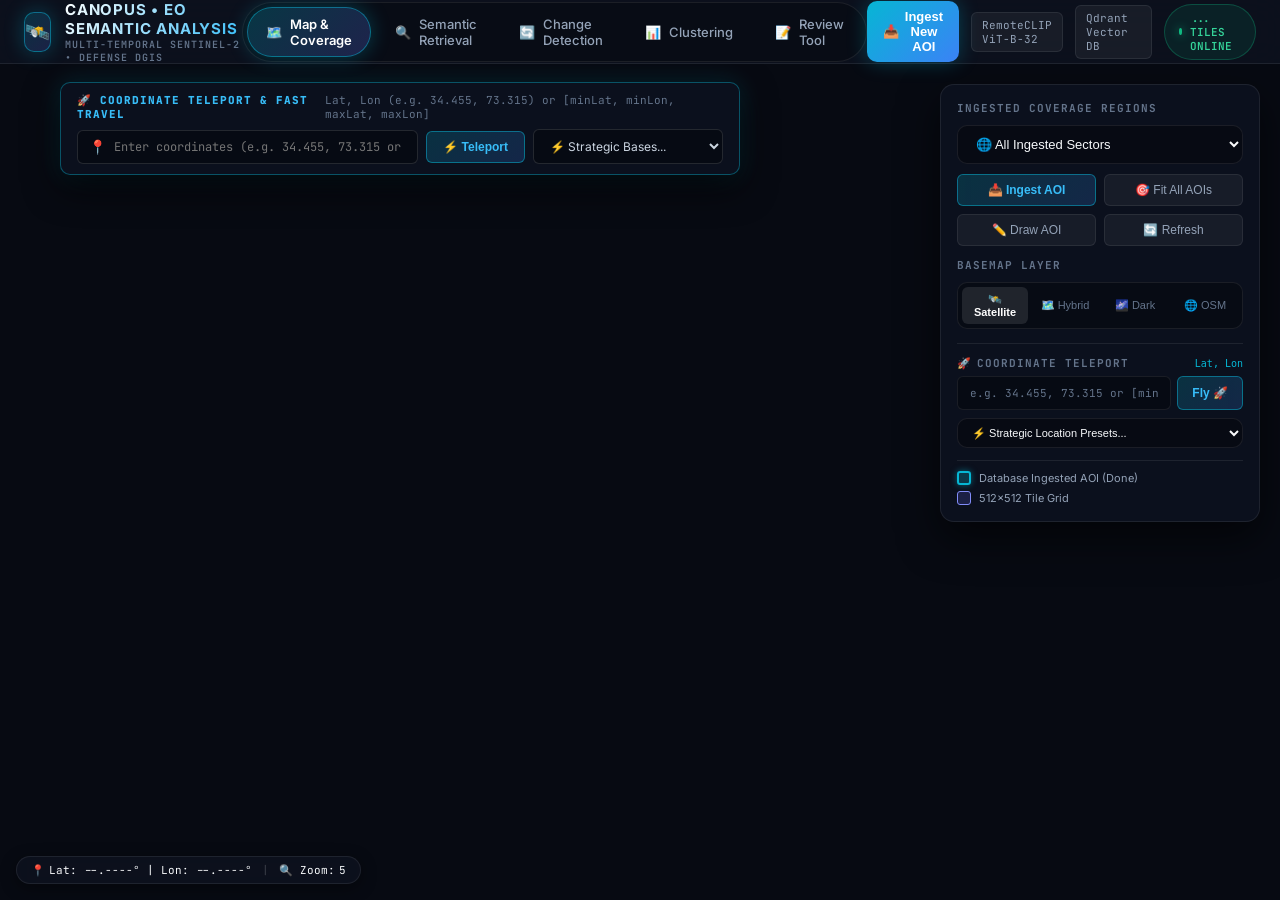
==== frontend/index.html @ e35890da "feat(ui): implement glassmorphic aerospace dashboard and satellite map workspace" ====
<!DOCTYPE html>
<html lang="en">
<head>
  <meta charset="UTF-8">
  <meta name="viewport" content="width=device-width, initial-scale=1.0">
  <title>Canopus — Multi-Temporal Earth Observation & Semantic Retrieval</title>
  
  <!-- Leaflet CSS & Leaflet Draw CSS -->
  <link rel="stylesheet" href="https://unpkg.com/leaflet@1.9.4/dist/leaflet.css" 
        integrity="sha256-p4NxAoJBhIIN+hmNHrzRCf9tD/miZyoHS5obTRR9BMY=" crossorigin="" />
  <link rel="stylesheet" href="https://cdnjs.cloudflare.com/ajax/libs/leaflet.draw/1.0.4/leaflet.draw.css" />
  
  <!-- App Stylesheet -->
  <link rel="stylesheet" href="/frontend/index.css?v=20260913_quality_v8">

  <!-- Immediate Global Fallback for Thumbnail Errors -->
  <script>
    function handleTileThumbError(img, tileId) {
      if (!img) return;
      img.onerror = null;
      const cleanId = (tileId || 'Sentinel-2 Tile').toString().replace(/&/g, "&amp;").replace(/</g, "&lt;").replace(/>/g, "&gt;");
      const svg = '<svg xmlns="http://www.w3.org/2000/svg" width="512" height="512" viewBox="0 0 512 512">' +
        '<rect width="512" height="512" fill="#0d1424"/>' +
        '<defs>' +
          '<radialGradient id="grad" cx="50%" cy="50%" r="50%">' +
            '<stop offset="0%" stop-color="#1e293b"/>' +
            '<stop offset="100%" stop-color="#070a12"/>' +
          '</radialGradient>' +
          '<pattern id="grid" width="32" height="32" patternUnits="userSpaceOnUse">' +
            '<path d="M 32 0 L 0 0 0 32" fill="none" stroke="rgba(6,182,212,0.12)" stroke-width="1"/>' +
          '</pattern>' +
        '</defs>' +
        '<rect width="512" height="512" fill="url(#grad)"/>' +
        '<rect width="512" height="512" fill="url(#grid)"/>' +
        '<circle cx="256" cy="256" r="140" fill="none" stroke="rgba(6,182,212,0.25)" stroke-width="2" stroke-dasharray="6,6"/>' +
        '<line x1="256" y1="80" x2="256" y2="432" stroke="rgba(6,182,212,0.3)" stroke-width="1.5"/>' +
        '<line x1="80" y1="256" x2="432" y2="256" stroke="rgba(6,182,212,0.3)" stroke-width="1.5"/>' +
        '<text x="256" y="240" font-family="monospace" font-size="28" fill="#38bdf8" text-anchor="middle" font-weight="bold">🛰️ SENTINEL-2</text>' +
        '<text x="256" y="275" font-family="monospace" font-size="14" fill="#94a3b8" text-anchor="middle">512x512 MULTI-SPECTRAL</text>' +
        '<text x="256" y="300" font-family="monospace" font-size="12" fill="#06b6d4" text-anchor="middle">' + cleanId + '</text>' +
      '</svg>';
      img.src = 'data:image/svg+xml;charset=utf-8,' + encodeURIComponent(svg);
    }
  </script>
</head>
<body>

  <!-- Top Aerospace Navigation Bar -->
  <header>
    <div class="logo-section">
      <div class="logo-badge">🛰️</div>
      <div>
        <div class="logo-title">CANOPUS &bull; EO SEMANTIC ANALYSIS</div>
        <div class="logo-subtitle">MULTI-TEMPORAL SENTINEL-2 &bull; DEFENSE DGIS</div>
      </div>
    </div>

    <!-- Navigation Pages -->
    <nav class="nav-links">
      <a href="/" class="nav-item active" id="nav-map" style="text-decoration: none;">
        <span>🗺️</span> Map & Coverage
      </a>
      <a href="/retrieval.html" class="nav-item" id="nav-retrieval" style="text-decoration: none;">
        <span>🔍</span> Semantic Retrieval
      </a>
      <a href="/change.html" class="nav-item" id="nav-change" style="text-decoration: none;">
        <span>🔄</span> Change Detection
      </a>
      <a href="/clustering.html" class="nav-item" id="nav-clustering" style="text-decoration: none;">
        <span>📊</span> Clustering
      </a>
      <a href="/review.html" class="nav-item" id="nav-review" style="text-decoration: none;">
        <span>📝</span> Review Tool
      </a>
    </nav>

    <!-- Header Right Stats & Ingest Action -->
    <div class="header-status">
      <button class="ingest-aoi-nav-btn" onclick="openIngestModal()">
        <span>📥</span> Ingest New AOI
      </button>
      <span class="tag-badge">RemoteCLIP ViT-B-32</span>
      <span class="tag-badge">Qdrant Vector DB</span>
      <div class="status-pill" id="archiveStatusPill">
        <div class="status-dot"></div>
        <span id="archiveTileCount">... TILES ONLINE</span>
      </div>
    </div>
  </header>

  <!-- Main View Container -->
  <div class="content-container">

    <!-- ============================================================
         1. MAP & COVERAGE VIEW (ACTIVE)
         ============================================================ -->
    <div class="view-panel active" id="view-map">
      <div id="leafletMap"></div>

      <!-- Prominent Fast-Travel & Coordinate Teleport Command Bar -->
      <div class="map-fast-travel-bar">
        <div class="fast-travel-header">
          <div class="fast-travel-badge">🚀 COORDINATE TELEPORT & FAST TRAVEL</div>
          <span class="fast-travel-hint" id="teleportFormatHintTop">Lat, Lon (e.g. 34.455, 73.315) or [minLat, minLon, maxLat, maxLon]</span>
        </div>
        <div class="fast-travel-input-row">
          <div class="fast-travel-input-wrap">
            <span class="fast-travel-icon">📍</span>
            <input 
              type="text" 
              id="teleportCoordInputTop" 
              placeholder="Enter coordinates (e.g. 34.455, 73.315 or 28°36'50&quot;N, 77°12'32&quot;E)..." 
              class="fast-travel-input"
              onkeydown="if(event.key === 'Enter') executeFastTravel()"
            />
          </div>
          <button class="map-btn primary fast-travel-btn" onclick="executeFastTravel()">
            <span>⚡ Teleport</span>
          </button>
          <select id="teleportPresetSelectTop" class="fast-travel-preset-select" onchange="teleportToPreset(this.value)">
            <option value="">⚡ Strategic Bases...</option>
            <optgroup label="🇺🇸 United States">
              <option value="36.9450,-76.3250,15,Naval Station Norfolk (VA)">Naval Station Norfolk (VA)</option>
              <option value="32.7000,-117.1800,15,San Diego Naval Base (CA)">San Diego Harbor (CA)</option>
              <option value="28.5721,-80.6480,14,Kennedy Space Center (FL)">Kennedy Space Center (FL)</option>
            </optgroup>
            <optgroup label="🇮🇳 India">
              <option value="18.9200,72.8400,15,Mumbai Port & Naval Dockyard">Mumbai Western Naval Command</option>
              <option value="17.6800,83.2800,15,Visakhapatnam Harbor">Visakhapatnam Eastern Naval Command</option>
              <option value="9.9650,76.2750,15,Kochi Naval Base">Kochi Southern Naval Command</option>
            </optgroup>
            <optgroup label="🇵🇰 Pakistan">
              <option value="34.4550,73.3150,15,Balakot Training Complex">Balakot JEM Training Complex</option>
              <option value="24.8400,66.9700,15,Karachi Naval Dockyard">Karachi Naval Dockyard & Base</option>
              <option value="25.1200,62.3200,14,Gwadar Deep Water Port">Gwadar Deep Sea Port</option>
            </optgroup>
            <optgroup label="🇨🇳 China">
              <option value="36.0800,120.3200,14,Qingdao Port Area (Shandong)">Qingdao PLA North Sea Fleet</option>
              <option value="18.2200,109.5800,14,Yulin Submarine Base (Hainan)">Yulin Submarine Base (Hainan)</option>
              <option value="29.9800,122.2000,14,Zhoushan Shipyard (Zhejiang)">Zhoushan Naval Base (Zhejiang)</option>
            </optgroup>
            <optgroup label="🇦🇪 Middle East">
              <option value="25.1124,55.1390,14,Dubai Palm Jumeirah">Dubai Palm Jumeirah</option>
            </optgroup>
          </select>
        </div>
      </div>

      <!-- Floating Map Toolbar -->
      <div class="map-overlay-controls">
        <div class="map-control-card">
          <h4>INGESTED COVERAGE REGIONS</h4>
          <select id="regionSelect" class="region-select" onchange="onSelectRegion(this.value)">
            <option value="all">🌐 All Ingested Sectors</option>
          </select>

          <div class="map-btn-group" style="margin-top: 10px;">
            <button class="map-btn primary" onclick="openIngestModal()">📥 Ingest AOI</button>
            <button class="map-btn" onclick="fitAllAois()">🎯 Fit All AOIs</button>
            <button class="map-btn" onclick="startLeafletDraw()">✏️ Draw AOI</button>
            <button class="map-btn" onclick="loadCoverageRegions()">🔄 Refresh</button>
          </div>

          <!-- Basemap Switcher -->
          <div style="margin-top: 12px;">
            <h4 style="margin-bottom: 6px;">BASEMAP LAYER</h4>
            <div class="basemap-switcher">
              <button class="basemap-option active" id="bm-satellite" onclick="switchBasemap('satellite')">🛰️ Satellite</button>
              <button class="basemap-option" id="bm-hybrid" onclick="switchBasemap('hybrid')">🗺️ Hybrid</button>
              <button class="basemap-option" id="bm-dark" onclick="switchBasemap('dark')">🌌 Dark</button>
              <button class="basemap-option" id="bm-osm" onclick="switchBasemap('osm')">🌐 OSM</button>
            </div>
          </div>

          <!-- Coordinate Teleport & Go-To System -->
          <div style="margin-top: 14px; padding-top: 12px; border-top: 1px solid rgba(255,255,255,0.08);">
            <div style="display: flex; justify-content: space-between; align-items: center; margin-bottom: 6px;">
              <h4 style="margin: 0; display: flex; align-items: center; gap: 5px;">
                <span>🚀</span> COORDINATE TELEPORT
              </h4>
              <span style="font-size: 10px; color: var(--accent-cyan); font-family: monospace;" id="teleportFormatHint">Lat, Lon</span>
            </div>

            <div style="display: flex; gap: 6px; margin-bottom: 8px;">
              <input 
                type="text" 
                id="teleportCoordInput" 
                placeholder="e.g. 34.455, 73.315 or [minLon,minLat,maxLon,maxLat]" 
                class="teleport-input"
                onkeydown="if(event.key === 'Enter') executeTeleport()"
              />
              <button class="map-btn primary" onclick="executeTeleport()" style="white-space: nowrap; padding: 6px 14px; font-weight: 600;">
                Fly 🚀
              </button>
            </div>

            <!-- Quick Teleport Strategic Presets Dropdown -->
            <div>
              <select id="teleportPresetSelect" class="region-select" onchange="teleportToPreset(this.value)" style="font-size: 11px; padding: 7px 10px;">
                <option value="">⚡ Strategic Location Presets...</option>
                <optgroup label="🇺🇸 United States">
                  <option value="36.9450,-76.3250,15,Norfolk Naval Station (VA)">Naval Station Norfolk (VA)</option>
                  <option value="32.7000,-117.1800,15,San Diego Harbor (CA)">San Diego Harbor / Coronado (CA)</option>
                  <option value="28.5721,-80.6480,14,Kennedy Space Center (FL)">Kennedy Space Center (FL)</option>
                </optgroup>
                <optgroup label="🇨🇳 China">
                  <option value="36.0800,120.3200,14,Qingdao Port (Shandong)">Qingdao Port Area (Shandong)</option>
                  <option value="29.9800,122.2000,14,Zhoushan Shipyard (Zhejiang)">Zhoushan Shipyard (Zhejiang)</option>
                  <option value="18.2200,109.5800,14,Yulin Harbor (Hainan)">Yulin Naval Base (Hainan)</option>
                </optgroup>
                <optgroup label="🇮🇳 India">
                  <option value="18.9200,72.8400,15,Mumbai Port & Naval Dockyard">Mumbai Port & Naval Dockyard</option>
                  <option value="17.6800,83.2800,15,Visakhapatnam Harbor">Visakhapatnam Harbor</option>
                  <option value="9.9650,76.2750,15,Kochi Naval Base">Kochi Port & Naval Base</option>
                  <option value="15.3800,73.8300,15,Goa Naval Base (INS Hansa)">Goa INS Hansa Air Station</option>
                </optgroup>
                <optgroup label="🇵🇰 Pakistan & Regional">
                  <option value="34.4550,73.3150,15,Balakot / Jaba Hilltop">Balakot / Jaba Hilltop</option>
                  <option value="24.8600,66.9800,14,Karachi Port">Karachi Port Area</option>
                  <option value="25.1200,62.3300,14,Gwadar Port">Gwadar Deep Water Port</option>
                </optgroup>
                <optgroup label="🌐 Global Strategic">
                  <option value="25.2048,55.2708,14,Dubai Coast & Port">Dubai Coast & Port (UAE)</option>
                  <option value="1.2600,103.8000,14,Singapore Strait">Singapore Strait Maritime Hub</option>
                  <option value="29.9300,32.5500,14,Suez Canal Entrance">Suez Canal Entrance (Egypt)</option>
                </optgroup>
              </select>
            </div>
          </div>

          <!-- Map Legend -->
          <div class="map-legend-wrap">
            <div class="map-legend-pill">
              <div class="legend-box legend-aoi"></div>
              <span>Database Ingested AOI (Done)</span>
            </div>
            <div class="map-legend-pill">
              <div class="legend-box legend-tile"></div>
              <span>512x512 Tile Grid</span>
            </div>
          </div>
        </div>
      </div>

      <!-- Live Mouse Coordinates HUD -->
      <div id="mouseCoordsHud" class="mouse-coords-hud">
        <span class="hud-coord-item">📍 <span id="hudLatLon">Lat: --.----° | Lon: --.----°</span></span>
        <span class="hud-coord-sep">|</span>
        <span class="hud-coord-item">🔍 Zoom: <span id="hudZoom">5</span></span>
      </div>
    </div>

    <!-- ============================================================
         2. SEMANTIC RETRIEVAL VIEW (PHASE 2.7 CHAT UI)
         ============================================================ -->
    <div class="view-panel" id="view-retrieval">
      <div class="retrieval-container">
        
        <!-- Chat History Stream -->
        <div class="chat-feed" id="retrievalChatFeed">
          
          <!-- Welcome Greeting & Example Prompts -->
          <div class="chat-message assistant">
            <div class="chat-avatar">🛰️</div>
            <div class="chat-bubble">
              <div class="chat-bubble-header">
                <span class="assistant-name">Canopus Neural Search</span>
                <span class="assistant-meta">RemoteCLIP ViT-B-32 &bull; Qdrant 512-dim</span>
              </div>
              <div class="chat-text">
                Welcome to the <strong>Multimodal Semantic Retrieval</strong> workspace. You can search the satellite tile archive using natural language concepts, descriptions of terrain features, or by uploading reference satellite images.
              </div>

              <!-- Quick Prompt Suggestions -->
              <div class="quick-prompts-title">Try searching for:</div>
              <div class="quick-prompts-grid">
                <button class="quick-prompt-chip" onclick="applyQuickPrompt('Airstrip runway with visible hangars and aircraft parking')">
                  ✈️ Airstrips & Hangars
                </button>
                <button class="quick-prompt-chip" onclick="applyQuickPrompt('River bend with bridge infrastructure and transport corridors')">
                  🌊 River Bend & Bridges
                </button>
                <button class="quick-prompt-chip" onclick="applyQuickPrompt('Industrial construction site with heavy storage yards')">
                  🏗️ Industrial Construction
                </button>
                <button class="quick-prompt-chip" onclick="applyQuickPrompt('Dense agricultural crop fields with irrigation patterns')">
                  🌾 Agricultural Crop Fields
                </button>
                <button class="quick-prompt-chip" onclick="applyQuickPrompt('Dense urban residential buildings and road networks')">
                  🏙️ Urban Built-Up Settlement
                </button>
                <button class="quick-prompt-chip" onclick="applyQuickPrompt('Open barren land with vehicle movement tracks')">
                  🚜 Open Barren Land Tracks
                </button>
              </div>
            </div>
          </div>

        </div>

        <!-- Sticky Bottom Chat Input Bar -->
        <div class="retrieval-input-wrapper">
          
          <!-- Image Attachment Preview Chip (if attached) -->
          <div class="image-attachment-chip" id="searchImageAttachmentPreview" style="display: none;">
            <span id="attachedImageName">📷 reference_image.jpg</span>
            <button class="remove-attachment-btn" onclick="clearAttachedSearchImage()">&times;</button>
          </div>

          <!-- Filter Configuration Popover Panel -->
          <div class="search-filter-popover" id="searchFilterPopover" style="display: none;">
            <div class="popover-header">
              <h4>🎯 Retrieval Filters</h4>
              <button class="popover-close-btn" onclick="toggleSearchFilterPopover()">&times;</button>
            </div>
            <div class="popover-grid">
              <div class="form-group">
                <label>Top Results (top_k): <span id="topKValueLabel" style="color: var(--accent-cyan);">5</span></label>
                <input type="range" id="filterTopK" min="1" max="20" value="5" oninput="document.getElementById('topKValueLabel').innerText = this.value">
              </div>
              <div class="form-group">
                <label>Sensor Constraint</label>
                <select id="filterSensor" onchange="syncDirectSensor(this.value)">
                  <option value="">Any Sensor (All)</option>
                  <option value="Sentinel-2" selected>🛰️ Sentinel-2 (10m Multi-Spectral)</option>
                  <option value="Maxar">🔍 Maxar High-Res (0.5m Optical)</option>
                </select>
              </div>
              <div class="form-group">
                <label>Start Date (From)</label>
                <input type="date" id="filterStartDate">
              </div>
              <div class="form-group">
                <label>End Date (To)</label>
                <input type="date" id="filterEndDate">
              </div>
              <div class="form-group">
                <label>Min Quality Confidence (0.0 - 1.0 or %)</label>
                <input type="number" id="filterMinQuality" min="0.0" max="100.0" step="0.05" placeholder="e.g. 0.8 or 80" value="0.0">
              </div>
              <div class="form-group">
                <label>Max Cloud Cover (%)</label>
                <input type="number" id="filterMaxCloud" min="0" max="100" value="100">
              </div>
            </div>
            <div style="margin-top: 10px; display: flex; justify-content: flex-end; gap: 8px;">
              <button class="map-btn" style="padding: 4px 12px; font-size: 11px;" onclick="resetSearchFilters()">Reset Filters</button>
              <button class="map-btn primary" style="padding: 4px 14px; font-size: 11px;" onclick="toggleSearchFilterPopover()">Apply</button>
            </div>
          </div>

          <!-- Main Input Row -->
          <div class="retrieval-input-bar">
            
            <!-- Filter Drawer Trigger Button -->
            <button class="filter-toggle-btn" id="filterToggleBtn" onclick="toggleSearchFilterPopover()" title="Adjust search filters (top_k, date, sensor)">
              <span>⚙️</span>
              <span class="filter-badge" id="filterCountBadge" style="display: none;">0</span>
            </button>

            <!-- Direct Dataset / Sensor Switcher -->
            <select id="directSensorSelect" class="filter-select" style="background: rgba(15,23,42,0.9); border: 1px solid var(--border-color); color: var(--accent-cyan); font-size: 11px; font-weight: 600; border-radius: 6px; padding: 6px 8px; cursor: pointer;" onchange="onDirectSensorChange(this.value)">
              <option value="Sentinel-2" selected>🛰️ Sentinel-2 (10m)</option>
              <option value="Maxar">🔍 Maxar (0.5m)</option>
            </select>

            <!-- Image File Upload Trigger -->
            <input type="file" id="searchImageFileInput" accept="image/*,.tif,.tiff" style="display: none;" onchange="onSearchImageSelected(event)">
            <button class="image-upload-trigger-btn" onclick="document.getElementById('searchImageFileInput').click()" title="Search by Reference Image">
              <span>📷</span>
            </button>

            <!-- Text Prompt Input -->
            <input 
              type="text" 
              id="searchPromptInput" 
              class="retrieval-text-input" 
              placeholder="Ask anything (e.g. 'find airstrips near river bends', 'dense forest with water bodies')..."
              onkeydown="if(event.key === 'Enter') submitSemanticSearch()"
            >

            <!-- Submit Button -->
            <button class="retrieval-submit-btn" id="submitSearchBtn" onclick="submitSemanticSearch()">
              <span>Search</span>
              <span>⚡</span>
            </button>

          </div>
        </div>

      </div>
    </div>

    <!-- ============================================================
         3. CHANGE DETECTION VIEW (COMING SOON)
         ============================================================ -->
    <div class="view-panel" id="view-change">
      <div class="coming-soon-wrapper">
        <div class="coming-soon-card">
          <div class="coming-soon-icon">🔄</div>
          <h2>Multi-Temporal Change Detection</h2>
          <p>
            Bi-temporal and multi-year structural change analysis comparing historical ($T_1$) vs recent ($T_2$) Sentinel-2 observation canvases with automated spectral difference indexing.
          </p>
          <div class="badge-cluster">
            <span class="feature-tag">Bi-Temporal Canvas Alignment</span>
            <span class="feature-tag">NDVI Vegetation Dynamics</span>
            <span class="feature-tag">NDBI Urban Construction Tracking</span>
            <span class="feature-tag">NDWI Surface Water Alterations</span>
          </div>
        </div>
      </div>
    </div>

    <!-- ============================================================
         4. CLUSTERING VIEW (COMING SOON)
         ============================================================ -->
    <div class="view-panel" id="view-clustering">
      <div class="coming-soon-wrapper">
        <div class="coming-soon-card">
          <div class="coming-soon-icon">📊</div>
          <h2>Terrain & Feature Clustering</h2>
          <p>
            Unsupervised semantic grouping of land-use patterns across ingested sectors using high-dimensional vector clustering.
          </p>
          <div class="badge-cluster">
            <span class="feature-tag">k-Means Vector Partitioning</span>
            <span class="feature-tag">Spectral Signature Profiling</span>
            <span class="feature-tag">Defense Terrain Classification</span>
          </div>
        </div>
      </div>
    </div>

    <!-- ============================================================
         5. REVIEW TOOL VIEW (COMING SOON)
         ============================================================ -->
    <div class="view-panel" id="view-review">
      <div class="coming-soon-wrapper">
        <div class="coming-soon-card">
          <div class="coming-soon-icon">📝</div>
          <h2>Analyst Review & Verification Tool</h2>
          <p>
            Quality assessment workbench allowing military intelligence analysts to verify detected semantic anomalies, flag cloud contamination, and curate evaluation benchmarks.
          </p>
          <div class="badge-cluster">
            <span class="feature-tag">Quality Score Auditing</span>
            <span class="feature-tag">Cloud Contamination Mask Override</span>
            <span class="feature-tag">GeoTIFF Export</span>
          </div>
        </div>
      </div>
    </div>

  </div>

  <!-- ============================================================
       DYNAMIC AOI & FILE INGESTION MODAL
       ============================================================ -->
  <div class="modal-backdrop" id="ingestModal">
    <div class="modal-card">
      <div class="modal-header">
        <h3>📥 Ingest Area of Interest (AOI)</h3>
        <button class="modal-close-btn" onclick="closeIngestModal()">&times;</button>
      </div>

      <div class="modal-body">
        <!-- Entry Point Tabs -->
        <div class="modal-tabs">
          <button class="modal-tab-btn active" id="tabAoiBtn" onclick="switchIngestMode('aoi')">
            🛰️ Entry Point A (STAC AOI / Draw)
          </button>
          <button class="modal-tab-btn" id="tabFileBtn" onclick="switchIngestMode('file')">
            📁 Entry Point B (Offline GeoTIFF)
          </button>
        </div>

        <!-- ==========================================
             ENTRY POINT A FORM (AOI Polygon + Timeline)
             ========================================== -->
        <div id="aoiFormSection" style="display: flex; flex-direction: column; gap: 16px;">
          
          <!-- Sensor Source Segmented Cards -->
          <div class="form-group">
            <label class="form-label" style="font-weight: 600; color: var(--accent-cyan); margin-bottom: 8px; display: block;">Select Satellite Imagery Source:</label>
            <div style="display: grid; grid-template-columns: 1fr 1fr; gap: 10px;">
              <div 
                id="sensorCardSentinel" 
                class="sensor-source-card active" 
                onclick="setIngestionSensor('sentinel2')"
                style="border: 2px solid var(--accent-blue); background: rgba(56,189,248,0.12); border-radius: 8px; padding: 12px; cursor: pointer; transition: all 0.2s;"
              >
                <div style="display: flex; align-items: center; gap: 8px;">
                  <span style="font-size: 22px;">🛰️</span>
                  <div>
                    <div style="font-weight: 700; font-size: 13px; color: #fff;">Sentinel-2 Multi-Spectral</div>
                    <div style="font-size: 11px; color: var(--text-secondary); margin-top: 2px;">10m GSD &bull; 13 Spectral Bands &bull; Cloud Mask &bull; NDVI/NDWI/NDBI</div>
                  </div>
                </div>
              </div>

              <div 
                id="sensorCardMaxar" 
                class="sensor-source-card" 
                onclick="setIngestionSensor('maxar')"
                style="border: 2px solid var(--border-color); background: rgba(255,255,255,0.02); border-radius: 8px; padding: 12px; cursor: pointer; transition: all 0.2s;"
              >
                <div style="display: flex; align-items: center; gap: 8px;">
                  <span style="font-size: 22px;">🔍</span>
                  <div>
                    <div style="font-weight: 700; font-size: 13px; color: #fff;">Maxar High-Res Optical</div>
                    <div style="font-size: 11px; color: var(--text-secondary); margin-top: 2px;">0.3m–0.5m Sub-Meter &bull; Wayback 2020–2026 Archive &bull; True Color RGB &bull; VARI</div>
                  </div>
                </div>
              </div>
            </div>
          </div>

          <div id="aoiDescriptionText" style="font-size: 13px; color: var(--text-secondary); line-height: 1.5; background: rgba(255,255,255,0.02); padding: 10px 12px; border-radius: 6px; border-left: 3px solid var(--accent-cyan);">
            Define an AOI polygon and choose the historical timeline (e.g. 1–10 years). The pipeline fetches all covering Sentinel-2 scenes, cleans cloud/shadow masks, normalizes, slices 512x512 tiles, computes indices (NDVI/NDWI/NDBI), and embeds into Qdrant & PostgreSQL.
          </div>

          <!-- Drawing & GeoJSON Controls -->
          <div style="display: flex; gap: 10px;">
            <button class="map-btn primary" style="flex: 1; padding: 10px;" onclick="triggerDrawFromModal()">
              ✏️ Draw Region on Map
            </button>
          </div>

          <div class="form-group">
            <label class="form-label">GeoJSON Polygon Coordinates (Auto-populated on draw or paste):</label>
            <textarea id="geojsonInput" class="geojson-textarea" placeholder='{"type": "Polygon", "coordinates": [[[68.18, 25.47], [68.46, 25.47], [68.47, 25.25], [68.17, 25.28], [68.18, 25.47]]]}'></textarea>
          </div>

          <!-- Sentinel-2 Timeline Selection -->
          <div class="form-group" id="sentinelTimelineGroup">
            <label class="form-label">Timeline Range (Multi-Temporal Sentinel-2 Archive):</label>
            <div class="timeline-chips">
              <button class="timeline-chip" onclick="setTimelineYears(1)">1 Year</button>
              <button class="timeline-chip active" onclick="setTimelineYears(2)">2 Years (T1 vs T2)</button>
              <button class="timeline-chip" onclick="setTimelineYears(3)">3 Years</button>
              <button class="timeline-chip" onclick="setTimelineYears(5)">5 Years</button>
              <button class="timeline-chip" onclick="setTimelineYears(10)">10 Years (Archive)</button>
              <button class="timeline-chip" onclick="setCustomTimeline()">Custom Dates</button>
            </div>
          </div>

          <!-- Maxar Timeline Selection (2020 - 2026 Archive) -->
          <div class="form-group" id="maxarTimelineGroup" style="display: none;">
            <label class="form-label" style="color: var(--accent-cyan);">Maxar Wayback Historical Epochs (2020 – 2026 Archive):</label>
            <div class="timeline-chips">
              <button class="timeline-chip active" id="chipMaxar2020_2026" onclick="setMaxarEpochPreset('2020_2026')">2020 Baseline vs 2026 Contemporary</button>
              <button class="timeline-chip" id="chipMaxar2022_2026" onclick="setMaxarEpochPreset('2022_2026')">2022 vs 2026</button>
              <button class="timeline-chip" id="chipMaxarAll" onclick="setMaxarEpochPreset('all')">2020, 2022, 2024, 2026 (All Epochs)</button>
              <button class="timeline-chip" id="chipMaxarCustom" onclick="setMaxarEpochPreset('custom')">Custom Dates</button>
            </div>
          </div>

          <!-- Date Pickers -->
          <div style="display: grid; grid-template-columns: 1fr 1fr 1fr; gap: 10px;">
            <div class="form-group">
              <label class="form-label" id="dateFromLabel">Date From:</label>
              <input type="date" id="aoiDateFrom" class="modal-text-input" value="2023-01-01" />
            </div>
            <div class="form-group">
              <label class="form-label" id="dateToLabel">Date To:</label>
              <input type="date" id="aoiDateTo" class="modal-text-input" value="2024-06-30" />
            </div>
            <div class="form-group" id="bucketSelectGroup">
              <label class="form-label">Time Buckets:</label>
              <select id="aoiBuckets" class="modal-select-input">
                <option value="2" selected>2 Buckets (T1 & T2)</option>
                <option value="4">4 Buckets (Quarterly)</option>
                <option value="6">6 Buckets</option>
                <option value="10">10 Buckets (Annual)</option>
              </select>
            </div>
          </div>

          <!-- Region Metadata -->
          <div style="display: grid; grid-template-columns: 1fr 1fr; gap: 10px;">
            <div class="form-group">
              <label class="form-label">Region ID Tag:</label>
              <input type="text" id="aoiRegionId" class="modal-text-input" placeholder="e.g. region_kutch_border_2024" />
            </div>
            <div class="form-group">
              <label class="form-label">Region Name:</label>
              <input type="text" id="aoiRegionName" class="modal-text-input" placeholder="e.g. Western Border Sector" />
            </div>
          </div>
        </div>

        <!-- ==========================================
             ENTRY POINT B FORM (Offline GeoTIFF)
             ========================================== -->
        <div id="fileFormSection" style="display: none; flex-direction: column; gap: 16px;">
          <div style="font-size: 13px; color: var(--text-secondary); line-height: 1.5;">
            100% Offline Ingestion for evaluation GeoTIFF files. Supports <strong>single multi-band rasters</strong> or <strong>multiple separate band files</strong> (e.g. Landsat 8/9 B2, B3, B4, B5, B6 folder).
          </div>

          <!-- File Upload Zone (Supports Multiple Files) -->
          <div class="form-group">
            <label class="form-label">Upload GeoTIFF File(s):</label>
            <div id="fileDropZone" style="border: 2px dashed var(--border-color); border-radius: var(--radius-sm); padding: 18px; text-align: center; background: rgba(255,255,255,0.02); cursor: pointer; transition: border-color 0.2s;" onclick="document.getElementById('geoTiffFilesInput').click()">
              <input type="file" id="geoTiffFilesInput" multiple accept=".tif,.tiff,.jp2" style="display: none;" onchange="handleGeoTiffFilesSelected(this.files)" />
              <div style="font-size: 24px; margin-bottom: 6px;">📂</div>
              <div style="font-size: 13px; font-weight: 500; color: var(--text-primary);">Click or drag GeoTIFF files here</div>
              <div style="font-size: 11px; color: var(--text-muted); margin-top: 4px;">Supports single multi-band .tif or multiple per-band .tif files (e.g. Landsat B2-B6)</div>
            </div>
            <div id="selectedFilesSummary" style="display: none; margin-top: 8px; font-size: 12px; color: var(--accent-cyan); font-family: 'JetBrains Mono', monospace; word-break: break-all;"></div>
          </div>

          <!-- Or Server-Side Local Path -->
          <div class="form-group">
            <label class="form-label">Or Server Local Path / Directory (Optional):</label>
            <input type="text" id="filePathInput" class="modal-text-input" placeholder="e.g. data/evaluation/eval_scene_01.tif or folder path" />
          </div>

          <div style="display: grid; grid-template-columns: 1fr 1fr; gap: 10px;">
            <div class="form-group">
              <label class="form-label">Sensor Convention:</label>
              <select id="fileSensor" class="modal-select-input">
                <option value="auto" selected>Auto-Detect Sensor</option>
                <option value="landsat">USGS Landsat 8/9 (B5=NIR, B4=Red)</option>
                <option value="sentinel2">Copernicus Sentinel-2 (B8=NIR, B4=Red)</option>
                <option value="generic">Generic Multi-Band / RGB</option>
              </select>
            </div>
            <div class="form-group">
              <label class="form-label">Band Order:</label>
              <select id="fileBandOrder" class="modal-select-input">
                <option value="auto" selected>Auto-Detect from Metadata / Filenames</option>
                <option value="blue,green,red,nir,swir">5-Band (Blue, Green, Red, NIR, SWIR)</option>
                <option value="red,green,blue,nir,swir">5-Band (Red, Green, Blue, NIR, SWIR)</option>
                <option value="red,green,blue">3-Band RGB (Red, Green, Blue)</option>
                <option value="blue,green,red">3-Band BGR (Blue, Green, Red)</option>
              </select>
            </div>
          </div>

          <div style="display: grid; grid-template-columns: 1fr 1fr; gap: 10px;">
            <div class="form-group">
              <label class="form-label">Acquisition Date:</label>
              <input type="date" id="fileAcqDate" class="modal-text-input" value="2024-03-22" />
            </div>
            <div class="form-group">
              <label class="form-label">Region ID Tag:</label>
              <input type="text" id="fileRegionId" class="modal-text-input" placeholder="e.g. eval_sector_alpha" />
            </div>
          </div>
        </div>

        <!-- ==========================================
             PROGRESS & LOADING BAR
             ========================================== -->
        <div class="progress-card" id="ingestProgressCard" style="display: none;">
          <div class="progress-header">
            <span id="ingestStepLabel" style="color: var(--accent-cyan); font-weight: 600;">⚡ Initializing Ingestion...</span>
            <span id="ingestTimer">0s</span>
          </div>
          <div class="progress-track">
            <div class="progress-fill" id="ingestProgressBar"></div>
          </div>
          <div id="ingestSubtext" style="font-size: 11px; color: var(--text-muted);">
            Processing 5-band canvas, cloud/shadow masking, and computing RemoteCLIP embeddings...
          </div>
        </div>

        <!-- Success Notification -->
        <div id="ingestSuccessAlert" style="display: none; background: rgba(16, 185, 129, 0.15); border: 1px solid rgba(16, 185, 129, 0.4); padding: 12px; border-radius: var(--radius-sm); color: #34d399; font-size: 12px; font-family: 'JetBrains Mono', monospace;">
        </div>

        <!-- Actions -->
        <div class="modal-actions">
          <button class="map-btn" onclick="closeIngestModal()">Cancel</button>
          <button class="map-btn primary" id="submitIngestBtn" style="padding: 10px 24px; font-weight: 600;" onclick="startIngestion()">
            🚀 Start Ingestion Pipeline
          </button>
        </div>
      </div>
    </div>
  </div>

  <!-- ============================================================
       TILE DETAIL & INSPECTION MODAL (PHASE 2.7)
       ============================================================ -->
  <div class="modal-backdrop" id="tileInspectModal" style="display: none;">
    <div class="modal-card inspect-modal-card">
      <div class="modal-header">
        <div style="display: flex; align-items: center; gap: 10px;">
          <span style="font-size: 20px;">🔍</span>
          <div>
            <h3 id="inspectTileTitle" style="font-size: 16px; font-weight: 700;">Tile Inspection & Lineage</h3>
            <span id="inspectTileSubtitle" style="font-size: 12px; color: var(--text-muted);">Sentinel-2 L2A &bull; 512x512 GeoTIFF</span>
          </div>
        </div>
        <button class="modal-close-btn" onclick="closeTileInspect()">&times;</button>
      </div>

      <div class="modal-body inspect-modal-body">
        <!-- Preview & Footprint Column -->
        <div class="inspect-media-column">
          <div class="inspect-img-wrap">
            <img id="inspectTileImage" src="" alt="Tile Preview">
            <div class="inspect-score-badge" id="inspectScoreBadge">95.4% Match</div>
          </div>

          <!-- Spot Description Callout -->
          <div class="inspect-description-box" id="inspectDescriptionBox">
            "This location shows sparse vegetation (NDVI 0.18), no significant water (NDWI -0.05), and built-up areas likely dominant (NDBI 0.22)"
          </div>

          <div class="inspect-action-buttons">
            <button class="map-btn primary" id="inspectOpenMapBtn" onclick="inspectOpenInMapClicked()">
              🗺️ Open in Map View
            </button>
            <a id="inspectDownloadTifBtn" href="#" download class="map-btn" style="text-decoration: none; text-align: center;">
              💾 Download GeoTIFF (.tif)
            </a>
          </div>
        </div>

        <!-- Metadata & Indices Column -->
        <div class="inspect-details-column">
          <h4 style="color: var(--accent-cyan); font-size: 13px; text-transform: uppercase; margin-bottom: 10px;">Multi-Spectral Indices</h4>
          
          <!-- Spectral Meters -->
          <div class="spectral-meter-card">
            <div class="spectral-meter-row">
              <span class="meter-label">NDVI (Vegetation)</span>
              <span class="meter-val" id="inspectValNdvi">0.42</span>
            </div>
            <div class="meter-bar-track">
              <div class="meter-bar-fill fill-ndvi" id="inspectBarNdvi" style="width: 71%;"></div>
            </div>
          </div>

          <div class="spectral-meter-card">
            <div class="spectral-meter-row">
              <span class="meter-label">NDWI (Water / Moisture)</span>
              <span class="meter-val" id="inspectValNdwi">0.15</span>
            </div>
            <div class="meter-bar-track">
              <div class="meter-bar-fill fill-ndwi" id="inspectBarNdwi" style="width: 57%;"></div>
            </div>
          </div>

          <div class="spectral-meter-card">
            <div class="spectral-meter-row">
              <span class="meter-label">NDBI (Built-Up Urban)</span>
              <span class="meter-val" id="inspectValNdbi">-0.08</span>
            </div>
            <div class="meter-bar-track">
              <div class="meter-bar-fill fill-ndbi" id="inspectBarNdbi" style="width: 46%;"></div>
            </div>
          </div>

          <h4 style="color: var(--accent-cyan); font-size: 13px; text-transform: uppercase; margin-top: 16px; margin-bottom: 10px;">Geospatial & Metadata Lineage</h4>
          <table class="inspect-metadata-table">
            <tr>
              <td>Tile Identifier:</td>
              <td id="inspectMetaTileId" class="mono-val">tile_0000_0000</td>
            </tr>
            <tr>
              <td>Scene ID:</td>
              <td id="inspectMetaSceneId" class="mono-val">S2A_MSIL2A_...</td>
            </tr>
            <tr>
              <td>Acquisition Date:</td>
              <td id="inspectMetaDate">2024-05-15</td>
            </tr>
            <tr>
              <td>Centroid Lat/Lon:</td>
              <td id="inspectMetaCoords" class="mono-val">23.0225° N, 72.5714° E</td>
            </tr>
            <tr>
              <td>Cloud Contamination:</td>
              <td id="inspectMetaCloud">0.0%</td>
            </tr>
            <tr>
              <td>Quality Confidence:</td>
              <td id="inspectMetaQuality">1.00 (Gated)</td>
            </tr>
            <tr>
              <td>Coordinate System:</td>
              <td class="mono-val">EPSG:4326 (WGS84)</td>
            </tr>
          </table>
        </div>
      </div>
    </div>
  </div>

  <!-- Leaflet JS & Leaflet Draw JS -->
  <script src="https://unpkg.com/leaflet@1.9.4/dist/leaflet.js" 
          integrity="sha256-20nQCchB9co0qIjJZRGuk2/Z9VM+kNiyxNV1lvTlZBo=" crossorigin=""></script>
  <script src="https://cdnjs.cloudflare.com/ajax/libs/leaflet.draw/1.0.4/leaflet.draw.js"></script>
  
  <!-- App JS -->
  <script src="/frontend/app.js?v=20260913_quality_v8"></script>
</body>
</html>
---- frontend/index.css ----
/* ============================================================
   CANOPUS DESIGN SYSTEM — Dark Tactical Glassmorphism
   ============================================================ */

@import url('https://fonts.googleapis.com/css2?family=Inter:wght@300;400;500;600;700;800&family=JetBrains+Mono:wght@400;500;600;700&display=swap');

:root {
  --bg-primary: #070a12;
  --bg-secondary: #0d121f;
  --bg-surface: #131b2e;
  --bg-surface-elevated: #1a243d;
  --bg-surface-glass: rgba(19, 27, 46, 0.75);

  --accent-cyan: #06b6d4;
  --accent-cyan-glow: rgba(6, 182, 212, 0.35);
  --accent-blue: #3b82f6;
  --accent-indigo: #6366f1;
  --accent-emerald: #10b981;
  --accent-amber: #f59e0b;
  --accent-rose: #f43f5e;

  --text-primary: #f8fafc;
  --text-secondary: #94a3b8;
  --text-muted: #64748b;

  --border-color: rgba(255, 255, 255, 0.08);
  --border-active: rgba(6, 182, 212, 0.5);

  --radius-sm: 6px;
  --radius-md: 10px;
  --radius-lg: 14px;
  --radius-full: 9999px;

  --shadow-sm: 0 2px 4px rgba(0, 0, 0, 0.4);
  --shadow-md: 0 8px 24px rgba(0, 0, 0, 0.5);
  --shadow-lg: 0 16px 40px rgba(0, 0, 0, 0.6);
  --shadow-cyan: 0 0 20px rgba(6, 182, 212, 0.3);
}

* {
  box-sizing: border-box;
  margin: 0;
  padding: 0;
}

svg {
  fill: none;
  stroke: currentColor;
  stroke-width: 2;
  stroke-linecap: round;
  stroke-linejoin: round;
  box-sizing: border-box;
}

svg path, svg circle, svg line, svg rect, svg polyline, svg polygon {
  fill: none;
  stroke: currentColor;
}

.ui-icon {
  display: inline-block !important;
  vertical-align: middle !important;
  width: 16px !important;
  height: 16px !important;
  min-width: 16px !important;
  min-height: 16px !important;
  max-width: 24px !important;
  max-height: 24px !important;
  flex-shrink: 0 !important;
  fill: none !important;
  stroke: currentColor !important;
  stroke-width: 2 !important;
  stroke-linecap: round !important;
  stroke-linejoin: round !important;
}

.ui-icon.icon-sm {
  width: 14px !important;
  height: 14px !important;
  min-width: 14px !important;
  min-height: 14px !important;
}

.ui-icon.icon-md {
  width: 18px !important;
  height: 18px !important;
  min-width: 18px !important;
  min-height: 18px !important;
}

.ui-icon.icon-lg {
  width: 22px !important;
  height: 22px !important;
  min-width: 22px !important;
  min-height: 22px !important;
}

.ui-icon.icon-cyan {
  stroke: #06b6d4 !important;
  color: #06b6d4 !important;
}

.ui-icon.icon-indigo {
  stroke: #6366f1 !important;
  color: #6366f1 !important;
}

.ui-icon.icon-emerald {
  stroke: #10b981 !important;
  color: #10b981 !important;
}

.ui-icon.icon-amber {
  stroke: #f59e0b !important;
  color: #f59e0b !important;
}

.ui-icon.icon-rose {
  stroke: #f43f5e !important;
  color: #f43f5e !important;
}

body {
  font-family: 'Inter', sans-serif;
  background-color: var(--bg-primary);
  color: var(--text-primary);
  height: 100vh;
  overflow: hidden;
  display: flex;
  flex-direction: column;
  -webkit-font-smoothing: antialiased;
}

/* ============================================================
   TOP NAVIGATION BAR
   ============================================================ */

header {
  height: 64px;
  background: rgba(13, 18, 31, 0.85);
  backdrop-filter: blur(16px);
  border-bottom: 1px solid var(--border-color);
  display: flex;
  align-items: center;
  justify-content: space-between;
  padding: 0 24px;
  z-index: 1000;
  flex-shrink: 0;
}

.logo-section {
  display: flex;
  align-items: center;
  gap: 14px;
}

.logo-badge {
  width: 40px;
  height: 40px;
  border-radius: var(--radius-md);
  background: linear-gradient(135deg, rgba(6, 182, 212, 0.2), rgba(99, 102, 241, 0.2));
  border: 1px solid var(--border-active);
  display: flex;
  align-items: center;
  justify-content: center;
  font-size: 20px;
  box-shadow: var(--shadow-cyan);
}

.logo-title {
  font-size: 15px;
  font-weight: 700;
  letter-spacing: 0.8px;
  background: linear-gradient(135deg, #ffffff, #38bdf8);
  -webkit-background-clip: text;
  -webkit-text-fill-color: transparent;
}

.logo-subtitle {
  font-size: 10px;
  font-weight: 600;
  letter-spacing: 1px;
  color: var(--text-muted);
  font-family: 'JetBrains Mono', monospace;
}

/* Navigation Links */
.nav-links {
  display: flex;
  align-items: center;
  gap: 6px;
  background: rgba(7, 10, 18, 0.6);
  padding: 4px;
  border-radius: var(--radius-full);
  border: 1px solid var(--border-color);
}

.nav-item {
  padding: 8px 18px;
  font-size: 13px;
  font-weight: 500;
  color: var(--text-secondary);
  border-radius: var(--radius-full);
  cursor: pointer;
  transition: all 0.2s ease;
  display: flex;
  align-items: center;
  gap: 8px;
  text-decoration: none;
  border: none;
  background: transparent;
}

.nav-item:hover {
  color: var(--text-primary);
  background: rgba(255, 255, 255, 0.05);
}

.nav-item.active {
  color: #ffffff;
  background: linear-gradient(135deg, rgba(6, 182, 212, 0.25), rgba(99, 102, 241, 0.25));
  border: 1px solid var(--border-active);
  box-shadow: var(--shadow-cyan);
  font-weight: 600;
}

/* Right Status Area */
.header-status {
  display: flex;
  align-items: center;
  gap: 12px;
}

.ingest-aoi-nav-btn {
  background: linear-gradient(135deg, #06b6d4, #3b82f6);
  color: #ffffff;
  border: none;
  padding: 8px 16px;
  border-radius: var(--radius-md);
  font-size: 13px;
  font-weight: 600;
  cursor: pointer;
  box-shadow: var(--shadow-cyan);
  transition: all 0.2s ease;
  display: flex;
  align-items: center;
  gap: 6px;
}

.ingest-aoi-nav-btn:hover {
  transform: translateY(-1px);
  filter: brightness(1.1);
  box-shadow: 0 0 25px rgba(6, 182, 212, 0.5);
}

.tag-badge {
  font-size: 11px;
  font-family: 'JetBrains Mono', monospace;
  background: rgba(255, 255, 255, 0.05);
  border: 1px solid var(--border-color);
  padding: 5px 10px;
  border-radius: var(--radius-sm);
  color: var(--text-secondary);
}

.status-pill {
  display: flex;
  align-items: center;
  gap: 8px;
  background: rgba(16, 185, 129, 0.1);
  border: 1px solid rgba(16, 185, 129, 0.3);
  padding: 6px 14px;
  border-radius: var(--radius-full);
  font-size: 11px;
  font-family: 'JetBrains Mono', monospace;
  font-weight: 600;
  color: #34d399;
}

.status-dot {
  width: 7px;
  height: 7px;
  border-radius: 50%;
  background-color: #10b981;
  box-shadow: 0 0 10px #10b981;
  animation: pulse-green 2s infinite;
}

@keyframes pulse-green {
  0% { transform: scale(0.95); box-shadow: 0 0 0 0 rgba(16, 185, 129, 0.7); }
  70% { transform: scale(1); box-shadow: 0 0 0 6px rgba(16, 185, 129, 0); }
  100% { transform: scale(0.95); box-shadow: 0 0 0 0 rgba(16, 185, 129, 0); }
}

/* ============================================================
   PAGE CONTAINER & VIEWS
   ============================================================ */

.content-container {
  flex: 1;
  position: relative;
  overflow: hidden;
  height: calc(100vh - 64px);
}

.view-panel {
  position: absolute;
  top: 0;
  left: 0;
  width: 100%;
  height: 100%;
  display: none;
  overflow: hidden;
}

.view-panel.active {
  display: flex;
}

/* ============================================================
   MAP VIEW LAYOUT
   ============================================================ */

#leafletMap {
  width: 100%;
  height: 100%;
  background: #070a12;
  z-index: 1;
}

/* Floating Control Card */
.map-overlay-controls {
  position: absolute;
  top: 20px;
  right: 20px;
  z-index: 500;
  pointer-events: auto;
  display: flex;
  flex-direction: column;
  gap: 12px;
}

.map-control-card {
  background: rgba(13, 18, 31, 0.88);
  backdrop-filter: blur(20px);
  border: 1px solid var(--border-color);
  border-radius: var(--radius-lg);
  padding: 16px;
  width: 320px;
  box-shadow: var(--shadow-lg);
}

.map-control-card h4 {
  font-size: 11px;
  font-weight: 700;
  letter-spacing: 1px;
  color: var(--text-muted);
  font-family: 'JetBrains Mono', monospace;
  margin-bottom: 10px;
  text-transform: uppercase;
}

.region-select {
  width: 100%;
  background: rgba(7, 10, 18, 0.75);
  border: 1px solid var(--border-color);
  color: var(--text-primary);
  padding: 10px 14px;
  border-radius: var(--radius-md);
  font-size: 13px;
  font-weight: 500;
  outline: none;
  cursor: pointer;
  transition: all 0.2s ease;
}

.region-select:focus {
  border-color: var(--accent-cyan);
  box-shadow: var(--shadow-cyan);
}

.map-btn-group {
  display: grid;
  grid-template-columns: 1fr 1fr;
  gap: 8px;
}

.map-btn {
  background: rgba(255, 255, 255, 0.05);
  border: 1px solid var(--border-color);
  color: var(--text-secondary);
  padding: 8px 12px;
  border-radius: var(--radius-sm);
  font-size: 12px;
  font-weight: 500;
  cursor: pointer;
  transition: all 0.2s ease;
  display: flex;
  align-items: center;
  justify-content: center;
  gap: 6px;
}

.map-btn:hover {
  background: rgba(255, 255, 255, 0.1);
  color: var(--text-primary);
  border-color: rgba(255, 255, 255, 0.2);
}

.map-btn.primary {
  background: linear-gradient(135deg, rgba(6, 182, 212, 0.2), rgba(59, 130, 246, 0.2));
  border-color: var(--border-active);
  color: #38bdf8;
  font-weight: 600;
}

.map-btn.primary:hover {
  background: linear-gradient(135deg, #06b6d4, #3b82f6);
  color: #ffffff;
}

/* Basemap Switcher Pill */
.basemap-switcher {
  display: flex;
  gap: 4px;
  background: rgba(7, 10, 18, 0.7);
  padding: 4px;
  border-radius: var(--radius-md);
  border: 1px solid var(--border-color);
  margin-top: 10px;
}

.basemap-option {
  flex: 1;
  text-align: center;
  padding: 6px 4px;
  font-size: 11px;
  font-weight: 500;
  color: var(--text-muted);
  border-radius: var(--radius-sm);
  cursor: pointer;
  transition: all 0.2s ease;
  border: none;
  background: transparent;
}

.basemap-option:hover {
  color: var(--text-primary);
}

.basemap-option.active {
  background: rgba(255, 255, 255, 0.1);
  color: #ffffff;
  font-weight: 600;
}

/* Map Legend */
.map-legend-wrap {
  margin-top: 12px;
  border-top: 1px solid var(--border-color);
  padding-top: 10px;
  display: flex;
  flex-direction: column;
  gap: 6px;
}

.map-legend-pill {
  display: flex;
  align-items: center;
  gap: 8px;
  font-size: 11px;
  color: var(--text-secondary);
}

.legend-box {
  width: 14px;
  height: 14px;
  border-radius: 3px;
}

.legend-aoi {
  background: rgba(6, 182, 212, 0.25);
  border: 2px solid #06b6d4;
  box-shadow: 0 0 6px rgba(6, 182, 212, 0.5);
}

.legend-tile {
  background: rgba(99, 102, 241, 0.2);
  border: 1.5px solid #818cf8;
}

/* ============================================================
   PLACEHOLDER / COMING SOON PAGES
   ============================================================ */

.coming-soon-wrapper {
  width: 100%;
  height: 100%;
  display: flex;
  align-items: center;
  justify-content: center;
  background: radial-gradient(circle at center, #10162a 0%, #070a12 100%);
  padding: 24px;
}

.coming-soon-card {
  background: rgba(19, 27, 46, 0.6);
  backdrop-filter: blur(20px);
  border: 1px solid var(--border-color);
  border-radius: var(--radius-lg);
  padding: 48px;
  max-width: 680px;
  text-align: center;
  box-shadow: var(--shadow-lg);
  position: relative;
  overflow: hidden;
}

.coming-soon-card::before {
  content: '';
  position: absolute;
  top: 0;
  left: 0;
  right: 0;
  height: 3px;
  background: linear-gradient(90deg, #06b6d4, #6366f1, #10b981);
}

.coming-soon-icon {
  font-size: 48px;
  margin-bottom: 20px;
  display: inline-block;
}

.coming-soon-card h2 {
  font-size: 24px;
  font-weight: 700;
  margin-bottom: 12px;
  color: #ffffff;
}

.coming-soon-card p {
  font-size: 14px;
  color: var(--text-secondary);
  line-height: 1.6;
  margin-bottom: 24px;
}

.badge-cluster {
  display: flex;
  flex-wrap: wrap;
  gap: 8px;
  justify-content: center;
}

.feature-tag {
  font-size: 12px;
  font-family: 'JetBrains Mono', monospace;
  background: rgba(6, 182, 212, 0.1);
  border: 1px solid rgba(6, 182, 212, 0.3);
  color: #38bdf8;
  padding: 6px 14px;
  border-radius: var(--radius-full);
}

/* ============================================================
   MODALS (Ingestion & Inspection)
   ============================================================ */

.modal-backdrop,
.modal-overlay,
.inspect-modal-backdrop,
#tileInspectModal {
  position: fixed !important;
  inset: 0 !important;
  top: 0 !important;
  left: 0 !important;
  right: 0 !important;
  bottom: 0 !important;
  width: 100vw !important;
  height: 100vh !important;
  background: rgba(3, 6, 15, 0.88) !important;
  backdrop-filter: blur(16px) !important;
  -webkit-backdrop-filter: blur(16px) !important;
  z-index: 100000 !important; /* Always on top of everything including discovery modals */
  display: none;
  align-items: center !important;
  justify-content: center !important;
  padding: 20px !important;
  box-sizing: border-box !important;
  overflow-y: auto !important;
}

.modal-backdrop.open,
.modal-overlay.open,
.inspect-modal-backdrop.open {
  display: flex !important;
}

.modal-card {
  background: var(--bg-secondary);
  border: 1px solid var(--border-color);
  border-radius: var(--radius-lg);
  box-shadow: var(--shadow-lg);
  width: 100%;
  max-width: 680px;
  max-height: 90vh;
  margin: auto !important;
  overflow-y: auto;
  position: relative;
  animation: modal-pop 0.25s cubic-bezier(0.16, 1, 0.3, 1);
}

@keyframes modal-pop {
  0% { transform: scale(0.94); opacity: 0; }
  100% { transform: scale(1); opacity: 1; }
}

.modal-header {
  padding: 20px 24px;
  border-bottom: 1px solid var(--border-color);
  display: flex;
  align-items: center;
  justify-content: space-between;
}

.modal-header h3 {
  font-size: 16px;
  font-weight: 700;
  color: #ffffff;
  display: flex;
  align-items: center;
  gap: 8px;
}

.modal-close-btn {
  background: transparent;
  border: none;
  color: var(--text-muted);
  font-size: 22px;
  cursor: pointer;
  line-height: 1;
}

.modal-close-btn:hover {
  color: var(--text-primary);
}

.modal-body {
  padding: 24px;
  display: flex;
  flex-direction: column;
  gap: 18px;
}

/* Tabs */
.modal-tabs {
  display: flex;
  gap: 8px;
  background: rgba(7, 10, 18, 0.7);
  padding: 4px;
  border-radius: var(--radius-md);
  border: 1px solid var(--border-color);
}

.modal-tab-btn {
  flex: 1;
  padding: 9px 12px;
  font-size: 13px;
  font-weight: 500;
  color: var(--text-secondary);
  border-radius: var(--radius-sm);
  border: none;
  background: transparent;
  cursor: pointer;
  transition: all 0.2s ease;
}

.modal-tab-btn:hover {
  color: var(--text-primary);
}

.modal-tab-btn.active {
  background: rgba(6, 182, 212, 0.2);
  border: 1px solid var(--border-active);
  color: #38bdf8;
  font-weight: 600;
}

/* Form Controls */
.form-group {
  display: flex;
  flex-direction: column;
  gap: 6px;
}

.form-label {
  font-size: 12px;
  font-weight: 500;
  color: var(--text-secondary);
}

.modal-text-input, .modal-select-input {
  width: 100%;
  background: rgba(7, 10, 18, 0.8);
  border: 1px solid var(--border-color);
  color: var(--text-primary);
  padding: 10px 14px;
  border-radius: var(--radius-sm);
  font-size: 13px;
  outline: none;
  transition: all 0.2s ease;
}

.modal-text-input:focus, .modal-select-input:focus {
  border-color: var(--accent-cyan);
  box-shadow: var(--shadow-cyan);
}

.geojson-textarea {
  width: 100%;
  height: 100px;
  background: rgba(7, 10, 18, 0.8);
  border: 1px solid var(--border-color);
  color: #38bdf8;
  font-family: 'JetBrains Mono', monospace;
  font-size: 11px;
  padding: 10px;
  border-radius: var(--radius-sm);
  resize: vertical;
  outline: none;
}

.geojson-textarea:focus {
  border-color: var(--accent-cyan);
}

/* Timeline Chips */
.timeline-chips {
  display: flex;
  gap: 8px;
  flex-wrap: wrap;
}

.timeline-chip {
  padding: 6px 12px;
  font-size: 12px;
  font-weight: 500;
  background: rgba(255, 255, 255, 0.04);
  border: 1px solid var(--border-color);
  border-radius: var(--radius-sm);
  color: var(--text-secondary);
  cursor: pointer;
  transition: all 0.2s ease;
}

.timeline-chip:hover {
  background: rgba(255, 255, 255, 0.08);
  color: var(--text-primary);
}

.timeline-chip.active {
  background: rgba(6, 182, 212, 0.2);
  border-color: var(--border-active);
  color: #38bdf8;
  font-weight: 600;
}

/* Ingestion Progress Bar */
.progress-card {
  background: rgba(7, 10, 18, 0.8);
  border: 1px solid var(--border-color);
  border-radius: var(--radius-md);
  padding: 16px;
  display: flex;
  flex-direction: column;
  gap: 10px;
}

.progress-header {
  display: flex;
  justify-content: space-between;
  align-items: center;
  font-family: 'JetBrains Mono', monospace;
  font-size: 12px;
}

.progress-track {
  width: 100%;
  height: 8px;
  background: rgba(255, 255, 255, 0.08);
  border-radius: var(--radius-full);
  overflow: hidden;
  position: relative;
}

.progress-fill {
  height: 100%;
  width: 0%;
  background: linear-gradient(90deg, #06b6d4, #3b82f6, #6366f1);
  border-radius: var(--radius-full);
  transition: width 0.3s ease;
  position: relative;
}

.progress-fill::after {
  content: '';
  position: absolute;
  top: 0;
  left: 0;
  right: 0;
  bottom: 0;
  background: linear-gradient(90deg, rgba(255,255,255,0) 0%, rgba(255,255,255,0.4) 50%, rgba(255,255,255,0) 100%);
  animation: shimmer 1.5s infinite;
}

@keyframes shimmer {
  0% { transform: translateX(-100%); }
  100% { transform: translateX(100%); }
}

/* Modal Actions */
.modal-actions {
  display: flex;
  justify-content: flex-end;
  gap: 10px;
  border-top: 1px solid var(--border-color);
  padding-top: 18px;
}

/* Leaflet Custom Styles */
.leaflet-popup-content-wrapper {
  background: rgba(13, 18, 31, 0.95) !important;
  backdrop-filter: blur(12px) !important;
  border: 1px solid var(--border-active) !important;
  color: var(--text-primary) !important;
  border-radius: var(--radius-md) !important;
  box-shadow: var(--shadow-lg) !important;
}

.leaflet-popup-tip {
  background: rgba(13, 18, 31, 0.95) !important;
}

.leaflet-popup-content {
  margin: 12px 16px !important;
  font-size: 12px !important;
  line-height: 1.5 !important;
}

.popup-title {
  font-size: 13px;
  font-weight: 700;
  color: #38bdf8;
  margin-bottom: 4px;
}

.popup-stat {
  font-family: 'JetBrains Mono', monospace;
  font-size: 11px;
  color: var(--text-secondary);
}

/* ============================================================
   PHASE 2.7 — SEMANTIC RETRIEVAL CHAT UI & RESULT CARDS
   ============================================================ */

.retrieval-container {
  display: flex;
  flex-direction: column;
  height: calc(100vh - 64px);
  width: 100%;
  max-width: 1300px;
  margin: 0 auto;
  position: relative;
}

.chat-feed {
  flex: 1;
  overflow-y: auto;
  padding: 24px 20px 140px 20px;
  display: flex;
  flex-direction: column;
  gap: 20px;
}

.chat-message {
  display: flex;
  gap: 14px;
  max-width: 95%;
  animation: fadeIn 0.3s ease;
}

.chat-message.user {
  align-self: flex-end;
  flex-direction: row-reverse;
}

.chat-message.assistant {
  align-self: flex-start;
}

.chat-avatar {
  width: 38px;
  height: 38px;
  border-radius: var(--radius-full);
  background: var(--bg-surface-elevated);
  border: 1px solid var(--border-color);
  display: flex;
  align-items: center;
  justify-content: center;
  font-size: 18px;
  flex-shrink: 0;
  box-shadow: var(--shadow-sm);
}

.chat-bubble {
  background: var(--bg-surface-glass);
  backdrop-filter: blur(14px);
  border: 1px solid var(--border-color);
  border-radius: var(--radius-lg);
  padding: 16px 18px;
  color: var(--text-primary);
  box-shadow: var(--shadow-md);
  position: relative;
  max-width: 100%;
}

.chat-message.user .chat-bubble {
  background: linear-gradient(135deg, rgba(6, 182, 212, 0.2), rgba(99, 102, 241, 0.25));
  border-color: var(--border-active);
}

.chat-bubble-header {
  display: flex;
  align-items: center;
  justify-content: space-between;
  margin-bottom: 8px;
  gap: 12px;
}

.assistant-name {
  font-size: 13px;
  font-weight: 700;
  color: var(--accent-cyan);
}

.assistant-meta {
  font-size: 11px;
  font-family: 'JetBrains Mono', monospace;
  color: var(--text-muted);
}

.chat-text {
  font-size: 14px;
  line-height: 1.6;
  color: var(--text-primary);
}

/* Quick Prompt Suggestions */
.quick-prompts-title {
  font-size: 12px;
  font-weight: 600;
  color: var(--text-secondary);
  text-transform: uppercase;
  letter-spacing: 0.5px;
  margin-top: 14px;
  margin-bottom: 8px;
}

.quick-prompts-grid {
  display: flex;
  flex-wrap: wrap;
  gap: 8px;
}

.quick-prompt-chip {
  background: rgba(255, 255, 255, 0.04);
  border: 1px solid var(--border-color);
  color: var(--text-secondary);
  padding: 7px 12px;
  border-radius: var(--radius-full);
  font-size: 12px;
  cursor: pointer;
  transition: all 0.2s ease;
  display: flex;
  align-items: center;
  gap: 6px;
}

.quick-prompt-chip:hover {
  background: rgba(6, 182, 212, 0.15);
  border-color: var(--border-active);
  color: var(--text-primary);
  transform: translateY(-1px);
}

/* Sticky Bottom Input Bar */
.retrieval-input-wrapper {
  position: absolute;
  bottom: 0;
  left: 0;
  right: 0;
  padding: 16px 20px;
  background: linear-gradient(180deg, rgba(7, 10, 18, 0) 0%, rgba(7, 10, 18, 0.95) 40%, #070a12 100%);
  z-index: 100;
}

.retrieval-input-bar {
  display: flex;
  align-items: center;
  gap: 10px;
  background: var(--bg-surface-elevated);
  border: 1px solid var(--border-color);
  border-radius: var(--radius-full);
  padding: 6px 12px 6px 8px;
  box-shadow: var(--shadow-lg);
  backdrop-filter: blur(20px);
  transition: border-color 0.2s ease;
}

.retrieval-input-bar:focus-within {
  border-color: var(--border-active);
  box-shadow: var(--shadow-cyan);
}

.filter-toggle-btn, .image-upload-trigger-btn {
  width: 40px;
  height: 40px;
  border-radius: var(--radius-full);
  background: rgba(255, 255, 255, 0.05);
  border: 1px solid var(--border-color);
  color: var(--text-primary);
  font-size: 16px;
  cursor: pointer;
  display: flex;
  align-items: center;
  justify-content: center;
  position: relative;
  transition: all 0.2s ease;
}

.filter-toggle-btn:hover, .image-upload-trigger-btn:hover {
  background: rgba(6, 182, 212, 0.2);
  border-color: var(--border-active);
  transform: scale(1.05);
}

.filter-badge {
  position: absolute;
  top: -2px;
  right: -2px;
  background: var(--accent-cyan);
  color: #000;
  font-size: 10px;
  font-weight: 700;
  width: 16px;
  height: 16px;
  border-radius: var(--radius-full);
  display: flex;
  align-items: center;
  justify-content: center;
}

.retrieval-text-input {
  flex: 1;
  background: transparent;
  border: none;
  color: var(--text-primary);
  font-size: 14px;
  font-family: inherit;
  outline: none;
  padding: 8px 6px;
}

.retrieval-text-input::placeholder {
  color: var(--text-muted);
}

.retrieval-submit-btn {
  background: linear-gradient(135deg, var(--accent-cyan), var(--accent-blue));
  border: none;
  color: #fff;
  padding: 9px 20px;
  border-radius: var(--radius-full);
  font-size: 13px;
  font-weight: 600;
  cursor: pointer;
  display: flex;
  align-items: center;
  gap: 6px;
  transition: all 0.2s ease;
  box-shadow: 0 4px 12px rgba(6, 182, 212, 0.3);
}

.retrieval-submit-btn:hover {
  transform: translateY(-1px);
  box-shadow: 0 6px 16px rgba(6, 182, 212, 0.5);
}

/* Image Attachment Chip */
.image-attachment-chip {
  align-self: flex-start;
  margin-bottom: 8px;
  margin-left: 10px;
  background: rgba(6, 182, 212, 0.15);
  border: 1px solid var(--border-active);
  padding: 6px 12px;
  border-radius: var(--radius-md);
  font-size: 12px;
  color: var(--accent-cyan);
  display: inline-flex;
  align-items: center;
  gap: 8px;
}

.remove-attachment-btn {
  background: transparent;
  border: none;
  color: var(--text-secondary);
  font-size: 14px;
  cursor: pointer;
}

.remove-attachment-btn:hover {
  color: var(--accent-rose);
}

/* Filter Popover */
.search-filter-popover {
  position: absolute;
  bottom: 80px;
  left: 20px;
  width: 380px;
  background: rgba(19, 27, 46, 0.95);
  backdrop-filter: blur(20px);
  border: 1px solid var(--border-active);
  border-radius: var(--radius-lg);
  padding: 18px;
  box-shadow: var(--shadow-lg);
  animation: slideUp 0.25s ease;
}

.popover-header {
  display: flex;
  justify-content: space-between;
  align-items: center;
  margin-bottom: 14px;
  border-bottom: 1px solid var(--border-color);
  padding-bottom: 8px;
}

.popover-grid {
  display: grid;
  grid-template-columns: 1fr 1fr;
  gap: 12px;
}

/* Result Cards Grid */
.retrieval-results-grid {
  display: grid;
  grid-template-columns: repeat(auto-fill, minmax(280px, 1fr));
  gap: 16px;
  margin-top: 14px;
}

.result-card {
  background: var(--bg-surface);
  border: 1px solid var(--border-color);
  border-radius: var(--radius-md);
  overflow: hidden;
  display: flex;
  flex-direction: column;
  transition: all 0.25s ease;
  box-shadow: var(--shadow-sm);
}

.result-card:hover {
  transform: translateY(-3px);
  border-color: var(--border-active);
  box-shadow: 0 8px 24px rgba(6, 182, 212, 0.25);
}

.result-thumb-wrap {
  position: relative;
  width: 100%;
  height: 200px;
  background: #000;
  overflow: hidden;
}

.result-thumb-img {
  width: 100%;
  height: 100%;
  object-fit: cover;
  transition: transform 0.3s ease;
}

.result-card:hover .result-thumb-img {
  transform: scale(1.05);
}

.result-score-badge {
  position: absolute;
  top: 10px;
  right: 10px;
  background: rgba(6, 182, 212, 0.9);
  color: #000;
  font-weight: 700;
  font-size: 11px;
  padding: 3px 8px;
  border-radius: var(--radius-full);
  box-shadow: 0 2px 6px rgba(0,0,0,0.5);
  font-family: 'JetBrains Mono', monospace;
}

.result-body {
  padding: 12px 14px;
  display: flex;
  flex-direction: column;
  gap: 8px;
  flex: 1;
}

.result-title-row {
  display: flex;
  justify-content: space-between;
  align-items: center;
  font-size: 12px;
}

.result-tile-id {
  font-family: 'JetBrains Mono', monospace;
  font-weight: 600;
  color: #38bdf8;
}

.result-date {
  color: var(--text-muted);
  font-size: 11px;
}

.result-spot-desc {
  font-size: 12px;
  line-height: 1.5;
  color: var(--text-secondary);
  background: rgba(255, 255, 255, 0.03);
  border-left: 2px solid var(--accent-cyan);
  padding: 6px 8px;
  border-radius: 0 var(--radius-sm) var(--radius-sm) 0;
  margin: 4px 0;
}

.result-spectral-chips {
  display: flex;
  gap: 6px;
  font-size: 10px;
  font-family: 'JetBrains Mono', monospace;
}

.spec-chip {
  padding: 2px 6px;
  border-radius: var(--radius-sm);
  background: rgba(255, 255, 255, 0.05);
  color: var(--text-secondary);
}

.spec-chip.ndvi { border-left: 2px solid var(--accent-emerald); }
.spec-chip.ndwi { border-left: 2px solid var(--accent-blue); }
.spec-chip.ndbi { border-left: 2px solid var(--accent-amber); }

.result-card-actions {
  display: flex;
  gap: 8px;
  margin-top: 6px;
  padding-top: 8px;
  border-top: 1px solid var(--border-color);
}

.result-action-btn {
  flex: 1;
  padding: 6px 10px;
  font-size: 11px;
  font-weight: 600;
  border-radius: var(--radius-sm);
  border: 1px solid var(--border-color);
  background: rgba(255, 255, 255, 0.04);
  color: var(--text-primary);
  cursor: pointer;
  transition: all 0.2s ease;
  display: flex;
  align-items: center;
  justify-content: center;
  gap: 4px;
}

.result-action-btn:hover {
  background: rgba(6, 182, 212, 0.15);
  border-color: var(--border-active);
  color: #38bdf8;
}

/* Inspect Modal Styles */
.inspect-modal-card {
  margin: auto !important;
  max-width: 960px !important;
  width: 92% !important;
  max-height: 88vh !important;
  background: #0b1120 !important;
  border: 1px solid rgba(6, 182, 212, 0.4) !important;
  border-radius: 14px !important;
  box-shadow: 0 25px 60px rgba(0, 0, 0, 0.85), 0 0 35px rgba(6, 182, 212, 0.2) !important;
  display: flex !important;
  flex-direction: column !important;
  overflow: hidden !important;
  position: relative !important;
  animation: modal-pop 0.25s cubic-bezier(0.16, 1, 0.3, 1) !important;
}

.inspect-modal-card .modal-header {
  flex-shrink: 0 !important;
  padding: 16px 22px !important;
  background: rgba(15, 23, 42, 0.95) !important;
  border-bottom: 1px solid rgba(255, 255, 255, 0.08) !important;
}

.inspect-modal-body {
  flex: 1 1 auto !important;
  overflow-y: auto !important;
  padding: 20px 24px !important;
  display: grid !important;
  grid-template-columns: 1fr 1fr !important;
  gap: 24px !important;
  align-items: start !important;
  box-sizing: border-box !important;
}

@media (max-width: 860px) {
  .inspect-modal-body {
    grid-template-columns: 1fr !important;
  }
}

.inspect-media-column,
.inspect-image-column {
  display: flex !important;
  flex-direction: column !important;
  gap: 12px !important;
  width: 100% !important;
  min-width: 0 !important;
}

.inspect-img-wrap {
  position: relative !important;
  width: 100% !important;
  height: 320px !important;
  max-height: 350px !important;
  aspect-ratio: 1 / 1 !important;
  background: #050811 !important;
  border-radius: var(--radius-md) !important;
  overflow: hidden !important;
  border: 1px solid var(--border-color) !important;
  display: flex !important;
  align-items: center !important;
  justify-content: center !important;
  box-shadow: 0 8px 30px rgba(0, 0, 0, 0.6), inset 0 0 20px rgba(0, 0, 0, 0.5) !important;
}

.inspect-img-wrap img {
  width: 100% !important;
  height: 100% !important;
  object-fit: cover !important;
  background: #050811 !important;
  display: block !important;
}

.inspect-score-badge {
  position: absolute;
  top: 12px;
  right: 12px;
  background: var(--accent-cyan);
  color: #000;
  font-weight: 700;
  font-size: 12px;
  padding: 4px 10px;
  border-radius: var(--radius-full);
  font-family: 'JetBrains Mono', monospace;
}

.inspect-description-box {
  background: rgba(6, 182, 212, 0.1);
  border-left: 3px solid var(--accent-cyan);
  padding: 10px 12px;
  font-size: 13px;
  line-height: 1.5;
  color: var(--text-primary);
  border-radius: 0 var(--radius-sm) var(--radius-sm) 0;
}

.inspect-action-buttons {
  display: flex;
  flex-direction: column;
  gap: 8px;
}

.inspect-details-column {
  display: flex;
  flex-direction: column;
}

.spectral-meter-card {
  margin-bottom: 10px;
}

.spectral-meter-row {
  display: flex;
  justify-content: space-between;
  font-size: 12px;
  margin-bottom: 4px;
}

.meter-label { color: var(--text-secondary); }
.meter-val { font-family: 'JetBrains Mono', monospace; font-weight: 600; }

.meter-bar-track {
  width: 100%;
  height: 8px;
  background: rgba(255, 255, 255, 0.08);
  border-radius: var(--radius-full);
  overflow: hidden;
}

.meter-bar-fill {
  height: 100%;
  border-radius: var(--radius-full);
  transition: width 0.4s ease;
}

.fill-ndvi { background: linear-gradient(90deg, #10b981, #34d399); }
.fill-ndwi { background: linear-gradient(90deg, #3b82f6, #60a5fa); }
.fill-ndbi { background: linear-gradient(90deg, #f59e0b, #fbbf24); }

.inspect-metadata-table {
  width: 100%;
  border-collapse: collapse;
  font-size: 12px;
}

.inspect-metadata-table tr {
  border-bottom: 1px solid rgba(255, 255, 255, 0.05);
}

.inspect-metadata-table td {
  padding: 6px 0;
}

.inspect-metadata-table td:first-child {
  color: var(--text-muted);
  width: 45%;
}

.inspect-metadata-table td.mono-val {
  font-family: 'JetBrains Mono', monospace;
  color: var(--text-primary);
}

/* ============================================================
   COORDINATE TELEPORT & FAST TRAVEL COMMAND BAR
   ============================================================ */

.map-fast-travel-bar {
  position: absolute;
  top: 18px;
  left: 60px;
  z-index: 500;
  background: rgba(13, 18, 31, 0.92);
  backdrop-filter: blur(20px);
  border: 1px solid rgba(6, 182, 212, 0.4);
  border-radius: var(--radius-md, 10px);
  padding: 10px 16px;
  box-shadow: 0 12px 35px rgba(0, 0, 0, 0.75), 0 0 25px rgba(6, 182, 212, 0.2);
  display: flex;
  flex-direction: column;
  gap: 8px;
  width: calc(100% - 440px);
  max-width: 680px;
  pointer-events: auto;
  transition: all 0.25s ease;
}

.map-fast-travel-bar:hover {
  border-color: #38bdf8;
  box-shadow: 0 16px 40px rgba(0, 0, 0, 0.85), 0 0 30px rgba(6, 182, 212, 0.35);
}

.fast-travel-header {
  display: flex;
  justify-content: space-between;
  align-items: center;
}

.fast-travel-badge {
  font-size: 11px;
  font-weight: 800;
  color: #38bdf8;
  letter-spacing: 1px;
  font-family: 'JetBrains Mono', monospace;
  display: flex;
  align-items: center;
  gap: 6px;
}

.fast-travel-hint {
  font-size: 11px;
  color: #64748b;
  font-family: 'JetBrains Mono', monospace;
}

.fast-travel-input-row {
  display: flex;
  gap: 8px;
  align-items: center;
}

.fast-travel-input-wrap {
  flex: 1;
  position: relative;
  display: flex;
  align-items: center;
}

.fast-travel-icon {
  position: absolute;
  left: 12px;
  font-size: 14px;
  pointer-events: none;
}

.fast-travel-input {
  width: 100%;
  background: rgba(7, 10, 18, 0.85);
  border: 1px solid rgba(255, 255, 255, 0.12);
  color: #fff;
  border-radius: var(--radius-sm, 6px);
  padding: 8px 12px 8px 36px;
  font-size: 12px;
  font-family: 'JetBrains Mono', monospace;
  outline: none;
  transition: all 0.2s ease;
}

.fast-travel-input:focus {
  border-color: var(--accent-cyan, #06b6d4);
  box-shadow: 0 0 12px rgba(6, 182, 212, 0.3);
  background: rgba(7, 10, 18, 0.95);
}

.fast-travel-btn {
  padding: 8px 16px;
  font-size: 12px;
  font-weight: 700;
  white-space: nowrap;
  background: linear-gradient(135deg, #06b6d4, #6366f1);
  color: #fff;
  border-radius: var(--radius-sm, 6px);
}

.fast-travel-preset-select {
  background: rgba(7, 10, 18, 0.85);
  border: 1px solid rgba(255, 255, 255, 0.12);
  color: #cbd5e1;
  border-radius: var(--radius-sm, 6px);
  padding: 8px 12px;
  font-size: 12px;
  font-family: 'Inter', sans-serif;
  outline: none;
  cursor: pointer;
  max-width: 190px;
}

.teleport-input {
  flex: 1;
  background: rgba(7, 10, 18, 0.85);
  border: 1px solid var(--border-color);
  color: var(--text-primary);
  padding: 8px 12px;
  border-radius: var(--radius-sm);
  font-size: 12px;
  font-family: 'JetBrains Mono', monospace;
  outline: none;
  transition: all 0.2s ease;
}

.teleport-input:focus {
  border-color: var(--accent-cyan);
  box-shadow: 0 0 12px rgba(6, 182, 212, 0.35);
  background: rgba(13, 18, 31, 0.95);
}

.teleport-input::placeholder {
  color: var(--text-muted);
  font-size: 11px;
}

/* Pulsing Beacon Marker for Teleport */
.teleport-pulse-icon {
  position: relative;
  width: 24px;
  height: 24px;
}

.teleport-pulse-dot {
  width: 14px;
  height: 14px;
  background: #06b6d4;
  border: 2px solid #ffffff;
  border-radius: 50%;
  position: absolute;
  top: 5px;
  left: 5px;
  box-shadow: 0 0 12px #06b6d4, 0 0 24px #06b6d4;
  z-index: 2;
}

.teleport-pulse-ring {
  width: 32px;
  height: 32px;
  border: 2px solid rgba(6, 182, 212, 0.8);
  border-radius: 50%;
  position: absolute;
  top: -4px;
  left: -4px;
  animation: teleportRipple 1.8s infinite cubic-bezier(0.215, 0.61, 0.355, 1);
}

@keyframes teleportRipple {
  0% {
    transform: scale(0.4);
    opacity: 1;
  }
  100% {
    transform: scale(2.2);
    opacity: 0;
  }
}

/* Live Mouse Coordinates HUD */
.mouse-coords-hud {
  position: absolute;
  bottom: 16px;
  left: 16px;
  z-index: 1000;
  background: rgba(13, 18, 31, 0.85);
  backdrop-filter: blur(14px);
  border: 1px solid var(--border-color);
  padding: 6px 14px;
  border-radius: var(--radius-full);
  font-family: 'JetBrains Mono', monospace;
  font-size: 11px;
  color: var(--text-secondary);
  display: flex;
  align-items: center;
  gap: 10px;
  pointer-events: none;
  box-shadow: 0 4px 16px rgba(0, 0, 0, 0.4);
  transition: opacity 0.2s ease;
}

.hud-coord-item {
  display: flex;
  align-items: center;
  gap: 4px;
  color: var(--text-primary);
}

.hud-coord-sep {
  color: rgba(255, 255, 255, 0.2);
}

/* ============================================================
   CLUSTERING & DISCOVERY WORKBENCH STYLES (PS 2.2.4)
   ============================================================ */

.clustering-container {
  max-width: 1440px;
  margin: 0 auto;
  padding: 24px;
  display: flex;
  flex-direction: column;
  gap: 24px;
}

.clustering-hud-grid {
  display: grid;
  grid-template-columns: repeat(auto-fit, minmax(220px, 1fr));
  gap: 16px;
}

.clustering-hud-card {
  background: rgba(13, 18, 31, 0.75);
  backdrop-filter: blur(16px);
  border: 1px solid var(--border-color);
  border-radius: var(--radius-md);
  padding: 18px 20px;
  display: flex;
  flex-direction: column;
  gap: 6px;
  transition: all 0.25s ease;
}

.clustering-hud-card:hover {
  border-color: var(--accent-cyan);
  box-shadow: 0 4px 20px rgba(6, 182, 212, 0.15);
  transform: translateY(-2px);
}

.clustering-hud-label {
  font-size: 11px;
  font-weight: 600;
  text-transform: uppercase;
  letter-spacing: 1px;
  color: var(--text-muted);
  font-family: 'JetBrains Mono', monospace;
  display: flex;
  align-items: center;
  gap: 6px;
}

.clustering-hud-val {
  font-size: 24px;
  font-weight: 800;
  color: #fff;
  letter-spacing: -0.5px;
}

.clustering-hud-sub {
  font-size: 12px;
  color: var(--text-secondary);
}

.cluster-grid {
  display: grid;
  grid-template-columns: repeat(auto-fill, minmax(320px, 1fr));
  gap: 20px;
}

.cluster-card {
  background: rgba(13, 18, 31, 0.85);
  backdrop-filter: blur(14px);
  border: 1px solid var(--border-color);
  border-radius: var(--radius-lg);
  overflow: hidden;
  display: flex;
  flex-direction: column;
  transition: all 0.25s ease;
  cursor: pointer;
  position: relative;
}

.cluster-card:hover {
  border-color: var(--accent-cyan);
  box-shadow: 0 8px 30px rgba(6, 182, 212, 0.2);
  transform: translateY(-3px);
}

.cluster-card.active {
  border-color: var(--accent-cyan);
  box-shadow: 0 0 0 2px var(--accent-cyan), 0 8px 30px rgba(6, 182, 212, 0.3);
}

.cluster-thumb-wrap {
  width: 100%;
  height: 180px;
  position: relative;
  background: #000;
  overflow: hidden;
}

.cluster-thumb-img {
  width: 100%;
  height: 100%;
  object-fit: cover;
  transition: transform 0.4s ease;
}

.cluster-card:hover .cluster-thumb-img {
  transform: scale(1.05);
}

.cluster-badge {
  position: absolute;
  top: 12px;
  left: 12px;
  background: rgba(7, 10, 18, 0.85);
  backdrop-filter: blur(8px);
  color: #38bdf8;
  font-weight: 700;
  font-size: 11px;
  padding: 4px 10px;
  border-radius: var(--radius-full);
  border: 1px solid var(--border-active);
  font-family: 'JetBrains Mono', monospace;
}

.cluster-count-badge {
  position: absolute;
  top: 12px;
  right: 12px;
  background: #06b6d4;
  color: #000;
  font-weight: 800;
  font-size: 11px;
  padding: 4px 10px;
  border-radius: var(--radius-full);
}

.cluster-body {
  padding: 16px;
  display: flex;
  flex-direction: column;
  gap: 10px;
  flex: 1;
}

.cluster-title {
  font-size: 14px;
  font-weight: 700;
  color: #fff;
  line-height: 1.4;
}

.cluster-meta-row {
  font-size: 11px;
  color: var(--text-muted);
  font-family: 'JetBrains Mono', monospace;
  display: flex;
  justify-content: space-between;
}

.cluster-actions {
  display: grid;
  grid-template-columns: 1fr 1fr;
  gap: 8px;
  margin-top: auto;
  padding-top: 12px;
  border-top: 1px solid rgba(255, 255, 255, 0.06);
}

/* Scrollable Container Wrapper */
.content-container {
  flex: 1;
  height: calc(100vh - 64px);
  overflow-y: auto;
  overflow-x: hidden;
  position: relative;
  background: radial-gradient(circle at 50% 0%, rgba(6, 182, 212, 0.05) 0%, transparent 60%),
              radial-gradient(circle at 100% 100%, rgba(99, 102, 241, 0.05) 0%, transparent 50%);
}

.content-container::-webkit-scrollbar {
  width: 8px;
}
.content-container::-webkit-scrollbar-track {
  background: rgba(7, 10, 18, 0.6);
}
.content-container::-webkit-scrollbar-thumb {
  background: rgba(255, 255, 255, 0.15);
  border-radius: 4px;
}
.content-container::-webkit-scrollbar-thumb:hover {
  background: var(--accent-cyan);
}

/* Cluster Filter Bar */
.cluster-toolbar {
  display: flex;
  justify-content: space-between;
  align-items: center;
  flex-wrap: wrap;
  gap: 16px;
  background: rgba(13, 18, 31, 0.7);
  backdrop-filter: blur(16px);
  border: 1px solid var(--border-color);
  border-radius: var(--radius-md);
  padding: 12px 18px;
  margin-bottom: 20px;
}

.cluster-filter-pills {
  display: flex;
  gap: 8px;
  flex-wrap: wrap;
}

.cluster-pill {
  padding: 6px 14px;
  border-radius: var(--radius-full);
  background: rgba(255, 255, 255, 0.04);
  border: 1px solid var(--border-color);
  color: var(--text-secondary);
  font-size: 12px;
  font-weight: 600;
  cursor: pointer;
  transition: all 0.2s ease;
}

.cluster-pill:hover, .cluster-pill.active {
  background: linear-gradient(135deg, rgba(6, 182, 212, 0.2), rgba(99, 102, 241, 0.2));
  border-color: var(--accent-cyan);
  color: #38bdf8;
  box-shadow: 0 0 12px rgba(6, 182, 212, 0.25);
}

/* Discovery Modal Styles */
.discovery-modal-overlay {
  position: fixed;
  inset: 0;
  background: rgba(4, 7, 14, 0.85);
  backdrop-filter: blur(16px);
  z-index: 2500;
  display: none;
  align-items: center;
  justify-content: center;
  padding: 24px;
  animation: fadeIn 0.25s cubic-bezier(0.16, 1, 0.3, 1);
}

.discovery-modal-content {
  background: #0d121f;
  border: 1px solid var(--border-active);
  border-radius: var(--radius-lg);
  width: 100%;
  max-width: 1080px;
  max-height: 88vh;
  display: flex;
  flex-direction: column;
  box-shadow: 0 20px 60px rgba(0, 0, 0, 0.8), 0 0 40px rgba(6, 182, 212, 0.2);
  overflow: hidden;
}

.discovery-modal-header {
  padding: 18px 24px;
  background: rgba(19, 27, 46, 0.8);
  border-bottom: 1px solid var(--border-color);
  display: flex;
  justify-content: space-between;
  align-items: center;
}

.discovery-modal-body {
  padding: 24px;
  overflow-y: auto;
  flex: 1;
  display: flex;
  flex-direction: column;
  gap: 20px;
}

.discovery-seed-box {
  display: flex;
  gap: 16px;
  align-items: center;
  background: rgba(6, 182, 212, 0.08);
  border: 1px solid rgba(6, 182, 212, 0.3);
  border-radius: var(--radius-md);
  padding: 14px 18px;
}

.discovery-results-grid {
  display: grid;
  grid-template-columns: repeat(auto-fill, minmax(300px, 1fr));
  gap: 16px;
}

/* ============================================================
   CANOPUS VISUAL NEURAL PIPELINE & CHAT WORKSPACE
   ============================================================ */

/* Universal SVG Icon Styling */
.ui-icon {
  display: inline-block;
  vertical-align: middle;
  width: 16px;
  height: 16px;
  stroke: currentColor;
  fill: none;
  stroke-width: 2;
  stroke-linecap: round;
  stroke-linejoin: round;
  flex-shrink: 0;
}
.ui-icon.icon-sm { width: 14px; height: 14px; }
.ui-icon.icon-md { width: 18px; height: 18px; }
.ui-icon.icon-lg { width: 22px; height: 22px; }
.ui-icon.icon-cyan { stroke: var(--accent-cyan); color: var(--accent-cyan); }
.ui-icon.icon-indigo { stroke: var(--accent-indigo); color: var(--accent-indigo); }
.ui-icon.icon-emerald { stroke: var(--accent-emerald); color: var(--accent-emerald); }
.ui-icon.icon-amber { stroke: var(--accent-amber); color: var(--accent-amber); }

/* Avatar Overhaul with Clean SVGs */
.chat-avatar {
  width: 38px;
  height: 38px;
  border-radius: var(--radius-md);
  display: flex;
  align-items: center;
  justify-content: center;
  flex-shrink: 0;
  box-shadow: 0 4px 12px rgba(0, 0, 0, 0.4);
}
.chat-message.assistant .chat-avatar {
  background: linear-gradient(135deg, #0ea5e9, #6366f1);
  border: 1px solid rgba(56, 189, 248, 0.6);
  color: #ffffff;
}
.chat-message.user .chat-avatar {
  background: linear-gradient(135deg, #334155, #1e293b);
  border: 1px solid rgba(148, 163, 184, 0.3);
  color: #38bdf8;
}

/* Pipeline Turn Card */
.pipeline-turn-container {
  width: 100%;
  background: rgba(13, 18, 31, 0.7);
  backdrop-filter: blur(16px);
  border: 1px solid rgba(6, 182, 212, 0.22);
  border-radius: var(--radius-lg);
  padding: 20px;
  margin-bottom: 24px;
  box-shadow: 0 16px 40px rgba(0, 0, 0, 0.5), 0 0 25px rgba(6, 182, 212, 0.08);
  display: flex;
  flex-direction: column;
  gap: 16px;
  animation: fadeIn 0.35s ease-out;
}

.pipeline-turn-header {
  display: flex;
  align-items: center;
  justify-content: space-between;
  padding-bottom: 12px;
  border-bottom: 1px solid rgba(255, 255, 255, 0.08);
  flex-wrap: wrap;
  gap: 10px;
}

.pipeline-turn-title {
  display: flex;
  align-items: center;
  gap: 10px;
  font-size: 14px;
  font-weight: 700;
  color: #f1f5f9;
  letter-spacing: 0.02em;
}

.pipeline-meta-badges {
  display: flex;
  align-items: center;
  gap: 8px;
}

.pipeline-badge {
  display: inline-flex;
  align-items: center;
  gap: 6px;
  padding: 4px 10px;
  border-radius: var(--radius-full);
  font-size: 11px;
  font-family: 'JetBrains Mono', monospace;
  font-weight: 600;
  background: rgba(255, 255, 255, 0.04);
  border: 1px solid rgba(255, 255, 255, 0.1);
  color: var(--text-secondary);
}
.pipeline-badge.highlight {
  background: rgba(6, 182, 212, 0.12);
  border-color: rgba(6, 182, 212, 0.4);
  color: #38bdf8;
}
.pipeline-badge.success {
  background: rgba(16, 185, 129, 0.12);
  border-color: rgba(16, 185, 129, 0.4);
  color: #34d399;
}

/* 3-Column Layout: Query | Neural Flow | Results */
.pipeline-turn-body {
  display: grid;
  grid-template-columns: 280px 220px 1fr;
  gap: 20px;
  align-items: stretch;
}

@media (max-width: 1200px) {
  .pipeline-turn-body {
    grid-template-columns: 280px 1fr;
  }
  .pipeline-neural-col {
    grid-column: 1 / -1;
    order: 2;
  }
  .pipeline-results-col {
    grid-column: 1 / -1;
    order: 3;
  }
}

@media (max-width: 768px) {
  .pipeline-turn-body {
    grid-template-columns: 1fr;
  }
}

/* Left Column: Query Box */
.pipeline-query-col {
  background: rgba(10, 15, 28, 0.85);
  border: 1px solid rgba(255, 255, 255, 0.09);
  border-radius: var(--radius-md);
  padding: 16px;
  display: flex;
  flex-direction: column;
  gap: 12px;
}

.pipeline-query-header {
  font-size: 11px;
  text-transform: uppercase;
  letter-spacing: 0.06em;
  color: var(--accent-cyan);
  font-weight: 700;
  display: flex;
  align-items: center;
  gap: 6px;
}

.pipeline-query-text {
  font-size: 14px;
  color: #ffffff;
  line-height: 1.5;
  background: rgba(255, 255, 255, 0.03);
  padding: 10px 12px;
  border-radius: var(--radius-sm);
  border: 1px solid rgba(255, 255, 255, 0.06);
  word-break: break-word;
}

.pipeline-query-img-wrap {
  width: 100%;
  aspect-ratio: 1 / 1;
  max-height: 200px;
  border-radius: var(--radius-sm);
  overflow: hidden;
  border: 1px solid rgba(6, 182, 212, 0.35);
  background: #000;
  display: flex;
  align-items: center;
  justify-content: center;
}
.pipeline-query-img-wrap img {
  width: 100%;
  height: 100%;
  object-fit: contain;
}

.pipeline-query-meta-list {
  display: flex;
  flex-direction: column;
  gap: 6px;
  font-size: 12px;
  margin-top: auto;
}
.pipeline-query-meta-item {
  display: flex;
  justify-content: space-between;
  color: var(--text-secondary);
  font-size: 11px;
}
.pipeline-query-meta-item span:last-child {
  font-family: 'JetBrains Mono', monospace;
  color: var(--text-primary);
  font-weight: 600;
}

/* Center Column: Visual Neural Pipeline */
.pipeline-neural-col {
  display: flex;
  flex-direction: column;
  align-items: center;
  justify-content: center;
  background: rgba(7, 10, 20, 0.7);
  border: 1px solid rgba(99, 102, 241, 0.25);
  border-radius: var(--radius-md);
  padding: 16px 12px;
  position: relative;
  overflow: hidden;
}

.pipeline-neural-col::before {
  content: '';
  position: absolute;
  inset: 0;
  background: radial-gradient(circle at 50% 50%, rgba(99, 102, 241, 0.12), transparent 70%);
  pointer-events: none;
}

.neural-node {
  width: 100%;
  background: rgba(19, 27, 46, 0.95);
  border: 1px solid rgba(6, 182, 212, 0.3);
  border-radius: var(--radius-sm);
  padding: 10px;
  text-align: center;
  display: flex;
  flex-direction: column;
  align-items: center;
  gap: 4px;
  box-shadow: 0 4px 16px rgba(0, 0, 0, 0.5);
  position: relative;
  z-index: 1;
}
.neural-node.active {
  border-color: var(--accent-cyan);
  box-shadow: 0 0 16px rgba(6, 182, 212, 0.3);
}

.neural-node-title {
  font-size: 11px;
  font-weight: 700;
  color: #ffffff;
  display: flex;
  align-items: center;
  gap: 6px;
}
.neural-node-sub {
  font-size: 10px;
  color: var(--accent-cyan);
  font-family: 'JetBrains Mono', monospace;
}

/* Glowing Animated Connectors */
.neural-connector {
  display: flex;
  align-items: center;
  justify-content: center;
  height: 32px;
  width: 100%;
  position: relative;
}
.neural-connector svg {
  width: 100%;
  height: 32px;
  overflow: visible;
}
.neural-connector-line {
  stroke: rgba(6, 182, 212, 0.3);
  stroke-width: 2;
  stroke-dasharray: 4, 4;
  animation: flowDash 1.2s linear infinite;
}
.neural-connector-pulse {
  stroke: var(--accent-cyan);
  stroke-width: 3;
  stroke-linecap: round;
  filter: drop-shadow(0 0 4px var(--accent-cyan));
}

@keyframes flowDash {
  0% { stroke-dashoffset: 16; }
  100% { stroke-dashoffset: 0; }
}

/* Right Column: Top-K Results Grid */
.pipeline-results-col {
  display: flex;
  flex-direction: column;
  gap: 12px;
  min-width: 0;
}

.pipeline-results-header {
  display: flex;
  justify-content: space-between;
  align-items: center;
  font-size: 13px;
  font-weight: 700;
  color: #f1f5f9;
}

.pipeline-tiles-grid {
  display: grid;
  grid-template-columns: repeat(auto-fill, minmax(260px, 1fr));
  gap: 14px;
}

.result-card {
  background: rgba(15, 23, 42, 0.85);
  border: 1px solid rgba(255, 255, 255, 0.08);
  border-radius: var(--radius-md);
  overflow: hidden;
  display: flex;
  flex-direction: column;
  transition: transform 0.2s ease, border-color 0.2s ease, box-shadow 0.2s ease;
}
.result-card:hover {
  transform: translateY(-3px);
  border-color: var(--accent-cyan);
  box-shadow: 0 12px 28px rgba(0, 0, 0, 0.6), 0 0 16px rgba(6, 182, 212, 0.25);
}

.result-thumb-wrap {
  position: relative;
  width: 100%;
  aspect-ratio: 1 / 1;
  background: #060913;
  overflow: hidden;
}
.result-thumb-img {
  width: 100%;
  height: 100%;
  object-fit: cover;
  transition: transform 0.3s ease;
}
.result-card:hover .result-thumb-img {
  transform: scale(1.04);
}

.result-score-badge {
  position: absolute;
  top: 10px;
  right: 10px;
  background: rgba(6, 182, 212, 0.9);
  backdrop-filter: blur(8px);
  color: #030712;
  font-weight: 800;
  font-size: 11px;
  padding: 3px 8px;
  border-radius: var(--radius-full);
  font-family: 'JetBrains Mono', monospace;
  box-shadow: 0 4px 10px rgba(0,0,0,0.5);
}

.result-sensor-tag {
  position: absolute;
  top: 10px;
  left: 10px;
  background: rgba(15, 23, 42, 0.85);
  backdrop-filter: blur(8px);
  color: #38bdf8;
  border: 1px solid rgba(56, 189, 248, 0.4);
  font-weight: 700;
  font-size: 10px;
  padding: 2px 7px;
  border-radius: var(--radius-sm);
  font-family: 'JetBrains Mono', monospace;
  display: flex;
  align-items: center;
  gap: 4px;
}

.result-body {
  padding: 12px;
  display: flex;
  flex-direction: column;
  gap: 8px;
  flex: 1;
}

.result-title-row {
  display: flex;
  justify-content: space-between;
  align-items: center;
  font-size: 11px;
  color: var(--text-secondary);
}

.result-tile-id {
  font-family: 'JetBrains Mono', monospace;
  font-weight: 600;
  color: #f1f5f9;
  white-space: nowrap;
  overflow: hidden;
  text-overflow: ellipsis;
  max-width: 150px;
}

.result-date {
  font-family: 'JetBrains Mono', monospace;
  font-size: 10px;
  color: var(--text-muted);
}

.result-spot-desc {
  font-size: 12px;
  color: var(--text-secondary);
  line-height: 1.45;
  display: -webkit-box;
  -webkit-line-clamp: 2;
  -webkit-box-orient: vertical;
  overflow: hidden;
  background: rgba(255, 255, 255, 0.02);
  padding: 6px 8px;
  border-radius: var(--radius-sm);
  border-left: 2px solid var(--accent-cyan);
}

.result-spectral-chips {
  display: flex;
  gap: 6px;
  flex-wrap: wrap;
}

.spec-chip {
  font-size: 10px;
  font-family: 'JetBrains Mono', monospace;
  font-weight: 600;
  padding: 2px 6px;
  border-radius: var(--radius-sm);
  background: rgba(255, 255, 255, 0.05);
}
.spec-chip.ndvi { color: #4ade80; border: 1px solid rgba(74, 222, 128, 0.3); }
.spec-chip.ndwi { color: #38bdf8; border: 1px solid rgba(56, 189, 248, 0.3); }
.spec-chip.ndbi { color: #fb923c; border: 1px solid rgba(251, 146, 60, 0.3); }
.spec-chip.res  { color: #a78bfa; border: 1px solid rgba(167, 139, 250, 0.3); }

.result-card-actions {
  display: flex;
  gap: 6px;
  margin-top: auto;
  padding-top: 8px;
  border-top: 1px solid rgba(255, 255, 255, 0.06);
}

.result-action-btn {
  flex: 1;
  background: rgba(255, 255, 255, 0.04);
  border: 1px solid rgba(255, 255, 255, 0.12);
  color: var(--text-secondary);
  font-size: 11px;
  font-weight: 600;
  padding: 6px 8px;
  border-radius: var(--radius-sm);
  cursor: pointer;
  display: inline-flex;
  align-items: center;
  justify-content: center;
  gap: 5px;
  transition: all 0.2s ease;
}
.result-action-btn:hover {
  background: rgba(6, 182, 212, 0.15);
  border-color: var(--accent-cyan);
  color: #38bdf8;
}
.result-action-btn.primary {
  background: linear-gradient(135deg, rgba(6, 182, 212, 0.2), rgba(99, 102, 241, 0.2));
  border-color: rgba(6, 182, 212, 0.5);
  color: #38bdf8;
}
.result-action-btn.primary:hover {
  background: linear-gradient(135deg, rgba(6, 182, 212, 0.35), rgba(99, 102, 241, 0.35));
  border-color: var(--accent-cyan);
  color: #ffffff;
}

/* ============================================================
   CHAT SYSTEM: COLLAPSIBLE SIDEBAR & THREAD HISTORY
   ============================================================ */

.retrieval-layout-wrapper {
  display: flex;
  width: 100%;
  height: calc(100vh - 64px);
  overflow: hidden;
  position: relative;
  background: #070a12;
}

.chat-sidebar {
  width: 290px;
  min-width: 290px;
  height: 100%;
  background: rgba(10, 15, 28, 0.96);
  backdrop-filter: blur(24px);
  -webkit-backdrop-filter: blur(24px);
  border-right: 1px solid rgba(255, 255, 255, 0.08);
  display: flex;
  flex-direction: column;
  transition: width 0.3s cubic-bezier(0.16, 1, 0.3, 1), min-width 0.3s cubic-bezier(0.16, 1, 0.3, 1), margin-left 0.3s cubic-bezier(0.16, 1, 0.3, 1), transform 0.3s cubic-bezier(0.16, 1, 0.3, 1);
  z-index: 50;
  position: relative;
}

.chat-sidebar.collapsed {
  width: 0px !important;
  min-width: 0px !important;
  margin-left: -290px !important;
  border-right: none !important;
  pointer-events: none;
}

.chat-sidebar-header {
  padding: 16px 14px 10px 14px;
  display: flex;
  align-items: center;
  gap: 8px;
  border-bottom: 1px solid rgba(255, 255, 255, 0.06);
}

.new-chat-btn {
  flex: 1;
  display: inline-flex;
  align-items: center;
  justify-content: center;
  gap: 8px;
  background: linear-gradient(135deg, rgba(6, 182, 212, 0.18), rgba(99, 102, 241, 0.18));
  border: 1px solid rgba(6, 182, 212, 0.4);
  color: #ffffff;
  font-size: 13px;
  font-weight: 600;
  border-radius: var(--radius-sm, 8px);
  padding: 9px 14px;
  cursor: pointer;
  transition: all 0.2s ease;
  box-shadow: 0 4px 12px rgba(6, 182, 212, 0.15);
}

.new-chat-btn:hover {
  background: linear-gradient(135deg, rgba(6, 182, 212, 0.32), rgba(99, 102, 241, 0.32));
  border-color: var(--accent-cyan);
  box-shadow: 0 0 16px rgba(6, 182, 212, 0.35);
  transform: translateY(-1px);
}

.sidebar-toggle-btn {
  width: 36px;
  height: 36px;
  display: flex;
  align-items: center;
  justify-content: center;
  background: rgba(255, 255, 255, 0.04);
  border: 1px solid rgba(255, 255, 255, 0.08);
  border-radius: var(--radius-sm, 8px);
  color: var(--text-secondary);
  cursor: pointer;
  transition: all 0.2s ease;
}

.sidebar-toggle-btn:hover {
  background: rgba(255, 255, 255, 0.08);
  color: #fff;
  border-color: rgba(255, 255, 255, 0.2);
}

.chat-search-box {
  margin: 12px 14px 6px 14px;
  position: relative;
  display: flex;
  align-items: center;
}

.chat-search-box svg {
  position: absolute;
  left: 10px;
  color: var(--text-muted);
  pointer-events: none;
}

.chat-search-box input {
  width: 100%;
  background: rgba(7, 10, 18, 0.7);
  border: 1px solid rgba(255, 255, 255, 0.08);
  border-radius: var(--radius-sm, 6px);
  padding: 7px 10px 7px 32px;
  color: var(--text-primary);
  font-size: 12px;
  font-family: inherit;
  outline: none;
  transition: all 0.2s ease;
}

.chat-search-box input:focus {
  border-color: var(--accent-cyan);
  box-shadow: 0 0 10px rgba(6, 182, 212, 0.25);
  background: rgba(13, 18, 31, 0.95);
}

.chat-history-section-title {
  padding: 10px 16px 6px 16px;
  font-size: 11px;
  font-weight: 700;
  text-transform: uppercase;
  letter-spacing: 0.05em;
  color: var(--text-muted);
  display: flex;
  justify-content: space-between;
  align-items: center;
}

.chat-count-badge {
  font-size: 10px;
  font-family: 'JetBrains Mono', monospace;
  background: rgba(255, 255, 255, 0.06);
  padding: 1px 6px;
  border-radius: 10px;
  color: var(--accent-cyan);
}

.chat-history-list {
  flex: 1;
  overflow-y: auto;
  padding: 4px 8px;
  display: flex;
  flex-direction: column;
  gap: 4px;
}

.chat-history-list::-webkit-scrollbar {
  width: 5px;
}
.chat-history-list::-webkit-scrollbar-thumb {
  background: rgba(255, 255, 255, 0.1);
  border-radius: 3px;
}

.chat-history-item {
  display: flex;
  align-items: center;
  gap: 10px;
  padding: 9px 12px;
  border-radius: var(--radius-sm, 8px);
  background: transparent;
  border: 1px solid transparent;
  color: var(--text-secondary);
  cursor: pointer;
  transition: all 0.2s ease;
  position: relative;
  text-align: left;
  user-select: none;
}

.chat-history-item:hover {
  background: rgba(255, 255, 255, 0.05);
  color: #f1f5f9;
}

.chat-history-item.active {
  background: linear-gradient(90deg, rgba(6, 182, 212, 0.14), rgba(99, 102, 241, 0.08));
  border-color: rgba(6, 182, 212, 0.4);
  color: #ffffff;
  box-shadow: inset 3px 0 0 var(--accent-cyan);
}

.chat-history-item-icon {
  flex-shrink: 0;
  color: var(--text-muted);
  display: flex;
  align-items: center;
}

.chat-history-item.active .chat-history-item-icon {
  color: var(--accent-cyan);
}

.chat-history-item-content {
  flex: 1;
  min-width: 0;
  display: flex;
  flex-direction: column;
  gap: 2px;
}

.chat-history-item-title {
  font-size: 13px;
  font-weight: 500;
  white-space: nowrap;
  overflow: hidden;
  text-overflow: ellipsis;
  color: inherit;
}

.chat-history-item-meta {
  font-size: 10px;
  color: var(--text-muted);
  display: flex;
  align-items: center;
  gap: 4px;
}

.chat-item-actions {
  display: none;
  align-items: center;
  gap: 4px;
  margin-left: auto;
  flex-shrink: 0;
}

.chat-history-item:hover .chat-item-actions,
.chat-history-item.active .chat-item-actions {
  display: flex;
}

.chat-item-action-btn {
  background: transparent;
  border: none;
  padding: 4px;
  border-radius: 4px;
  color: var(--text-muted);
  cursor: pointer;
  transition: all 0.15s ease;
}

.chat-item-action-btn:hover {
  background: rgba(255, 255, 255, 0.1);
  color: #ffffff;
}

.chat-item-action-btn.delete:hover {
  background: rgba(244, 63, 94, 0.2);
  color: var(--accent-rose, #f43f5e);
}

.chat-history-empty {
  display: flex;
  flex-direction: column;
  align-items: center;
  justify-content: center;
  text-align: center;
  padding: 36px 16px;
  gap: 10px;
  color: var(--text-muted);
  font-size: 12px;
  line-height: 1.5;
}

.chat-sidebar-footer {
  padding: 12px 14px;
  border-top: 1px solid rgba(255, 255, 255, 0.08);
  background: rgba(7, 10, 18, 0.6);
}

.user-identity-badge {
  display: flex;
  align-items: center;
  gap: 10px;
  padding: 8px 10px;
  background: rgba(255, 255, 255, 0.03);
  border: 1px solid rgba(255, 255, 255, 0.08);
  border-radius: var(--radius-sm, 8px);
}

.user-identity-icon {
  width: 30px;
  height: 30px;
  border-radius: 50%;
  background: rgba(6, 182, 212, 0.15);
  border: 1px solid rgba(6, 182, 212, 0.4);
  display: flex;
  align-items: center;
  justify-content: center;
  flex-shrink: 0;
}

.user-identity-info {
  flex: 1;
  min-width: 0;
}

.user-id-title {
  font-size: 11px;
  font-weight: 700;
  font-family: 'JetBrains Mono', monospace;
  color: #f1f5f9;
  white-space: nowrap;
  overflow: hidden;
  text-overflow: ellipsis;
}

.user-id-sub {
  font-size: 10px;
  color: var(--text-muted);
}

.user-reset-btn {
  background: transparent;
  border: none;
  padding: 5px;
  color: var(--text-muted);
  cursor: pointer;
  border-radius: 4px;
  transition: all 0.15s;
}

.user-reset-btn:hover {
  background: rgba(255, 255, 255, 0.1);
  color: var(--accent-cyan);
}

.retrieval-workspace-main {
  flex: 1;
  height: 100%;
  display: flex;
  flex-direction: column;
  position: relative;
  overflow: hidden;
  background: #060911;
}

/* Header Persistent Sidebar Toggle Button */
.header-sidebar-toggle-btn {
  width: 36px;
  height: 36px;
  border-radius: 8px;
  background: rgba(255, 255, 255, 0.04);
  border: 1px solid rgba(255, 255, 255, 0.12);
  display: flex;
  align-items: center;
  justify-content: center;
  cursor: pointer;
  color: var(--accent-cyan);
  transition: all 0.2s ease;
  flex-shrink: 0;
}

.header-sidebar-toggle-btn:hover {
  background: rgba(6, 182, 212, 0.15);
  border-color: var(--accent-cyan);
  box-shadow: 0 0 14px rgba(6, 182, 212, 0.35);
  transform: translateY(-1px);
}

/* Floating Sidebar Restore Button */
.floating-sidebar-btn {
  position: absolute !important;
  top: 16px !important;
  left: 18px !important;
  z-index: 1000 !important;
  display: none;
  align-items: center;
  gap: 8px;
  background: rgba(10, 15, 28, 0.94) !important;
  backdrop-filter: blur(20px);
  -webkit-backdrop-filter: blur(20px);
  border: 1.5px solid var(--accent-cyan) !important;
  color: #ffffff !important;
  font-size: 12px !important;
  font-weight: 700 !important;
  padding: 8px 16px !important;
  border-radius: 20px !important;
  cursor: pointer !important;
  box-shadow: 0 8px 24px rgba(0, 0, 0, 0.7), 0 0 20px rgba(6, 182, 212, 0.45) !important;
  transition: all 0.2s ease;
  user-select: none;
}

.floating-sidebar-btn:hover {
  background: linear-gradient(135deg, rgba(6, 182, 212, 0.3), rgba(99, 102, 241, 0.3)) !important;
  box-shadow: 0 8px 28px rgba(0, 0, 0, 0.8), 0 0 28px rgba(6, 182, 212, 0.7) !important;
  transform: translateY(-1px) scale(1.02);
}

.retrieval-layout-wrapper.sidebar-collapsed #floatingSidebarBtn,
.chat-sidebar.collapsed ~ .retrieval-workspace-main #floatingSidebarBtn {
  display: inline-flex !important;
}
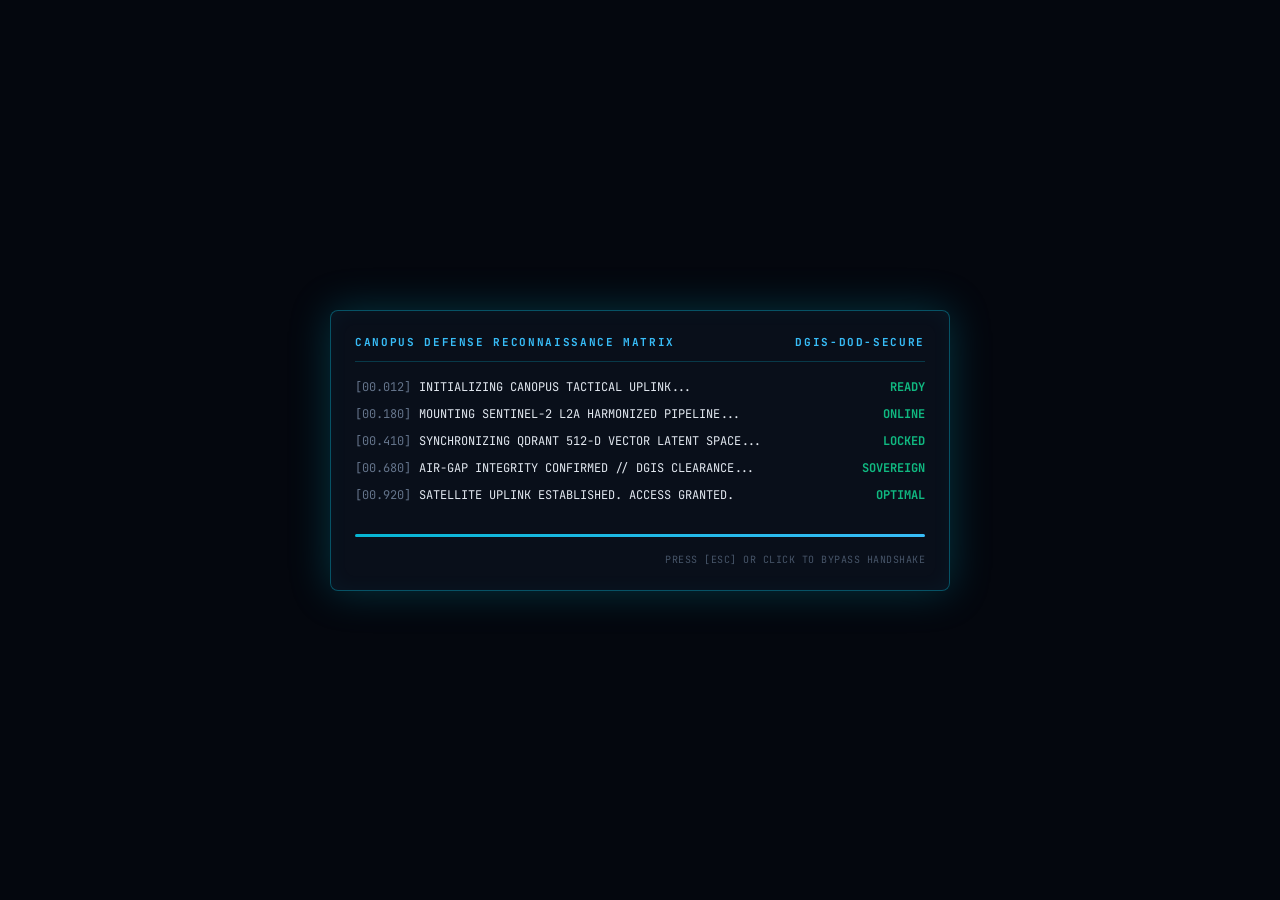
==== commit befc40a2: "feat(ui): complete defense-grade aerospace HUD, universal cybernetic form system, and popover contro" ====
--- a/frontend/index.html
+++ b/frontend/index.html
@@ -11,7 +11,8 @@
   <link rel="stylesheet" href="https://cdnjs.cloudflare.com/ajax/libs/leaflet.draw/1.0.4/leaflet.draw.css" />
   
   <!-- App Stylesheet -->
-  <link rel="stylesheet" href="/frontend/index.css?v=20260913_quality_v8">
+  <link rel="stylesheet" href="/frontend/index.css?v=20260919_popover_final">
+  <link rel="stylesheet" href="/frontend/effects.css?v=20260919_v2">
 
   <!-- Immediate Global Fallback for Thumbnail Errors -->
   <script>
@@ -35,7 +36,7 @@
         '<circle cx="256" cy="256" r="140" fill="none" stroke="rgba(6,182,212,0.25)" stroke-width="2" stroke-dasharray="6,6"/>' +
         '<line x1="256" y1="80" x2="256" y2="432" stroke="rgba(6,182,212,0.3)" stroke-width="1.5"/>' +
         '<line x1="80" y1="256" x2="432" y2="256" stroke="rgba(6,182,212,0.3)" stroke-width="1.5"/>' +
-        '<text x="256" y="240" font-family="monospace" font-size="28" fill="#38bdf8" text-anchor="middle" font-weight="bold">🛰️ SENTINEL-2</text>' +
+        '<text x="256" y="240" font-family="monospace" font-size="28" fill="#38bdf8" text-anchor="middle" font-weight="bold">SENTINEL-2</text>' +
         '<text x="256" y="275" font-family="monospace" font-size="14" fill="#94a3b8" text-anchor="middle">512x512 MULTI-SPECTRAL</text>' +
         '<text x="256" y="300" font-family="monospace" font-size="12" fill="#06b6d4" text-anchor="middle">' + cleanId + '</text>' +
       '</svg>';
@@ -48,7 +49,9 @@
   <!-- Top Aerospace Navigation Bar -->
   <header>
     <div class="logo-section">
-      <div class="logo-badge">🛰️</div>
+      <div class="logo-badge" style="display: flex; align-items: center; justify-content: center; background: linear-gradient(135deg, rgba(6,182,212,0.25), rgba(99,102,241,0.25)); border: 1px solid var(--accent-cyan); border-radius: 8px; width: 36px; height: 36px;">
+        <svg class="ui-icon icon-cyan" width="20" height="20" viewBox="0 0 24 24"><circle cx="12" cy="12" r="3"/><path d="M5 3v4"/><path d="M19 17v4"/><path d="M3 5h4"/><path d="M17 19h4"/><path d="M15 9l5-5"/><path d="M9 15l-5 5"/></svg>
+      </div>
       <div>
         <div class="logo-title">CANOPUS &bull; EO SEMANTIC ANALYSIS</div>
         <div class="logo-subtitle">MULTI-TEMPORAL SENTINEL-2 &bull; DEFENSE DGIS</div>
@@ -58,26 +61,32 @@
     <!-- Navigation Pages -->
     <nav class="nav-links">
       <a href="/" class="nav-item active" id="nav-map" style="text-decoration: none;">
-        <span>🗺️</span> Map & Coverage
+        <svg class="ui-icon icon-cyan" width="15" height="15" viewBox="0 0 24 24"><polygon points="3 6 9 3 15 6 21 3 21 18 15 21 9 18 3 21"/><line x1="9" y1="3" x2="9" y2="18"/><line x1="15" y1="6" x2="15" y2="21"/></svg>Map & Coverage
       </a>
       <a href="/retrieval.html" class="nav-item" id="nav-retrieval" style="text-decoration: none;">
-        <span>🔍</span> Semantic Retrieval
+        <svg class="ui-icon" width="15" height="15" viewBox="0 0 24 24"><circle cx="11" cy="11" r="8"/><line x1="21" y1="21" x2="16.65" y2="16.65"/></svg>Semantic Retrieval
       </a>
       <a href="/change.html" class="nav-item" id="nav-change" style="text-decoration: none;">
-        <span>🔄</span> Change Detection
+        <svg class="ui-icon" width="15" height="15" viewBox="0 0 24 24"><path d="M21 12a9 9 0 0 0-9-9 9.75 9.75 0 0 0-6.74 2.74L3 8"/><path d="M3 3v5h5"/><path d="M3 12a9 9 0 0 0 9 9 9.75 9.75 0 0 0 6.74-2.74L21 16"/><path d="M16 16h5v5"/></svg>Change Detection
       </a>
       <a href="/clustering.html" class="nav-item" id="nav-clustering" style="text-decoration: none;">
-        <span>📊</span> Clustering
+        <svg class="ui-icon" width="15" height="15" viewBox="0 0 24 24"><circle cx="12" cy="12" r="4"/><circle cx="6" cy="6" r="2"/><circle cx="18" cy="6" r="2"/><circle cx="6" cy="18" r="2"/><circle cx="18" cy="18" r="2"/></svg>Clustering
       </a>
       <a href="/review.html" class="nav-item" id="nav-review" style="text-decoration: none;">
-        <span>📝</span> Review Tool
+        <svg class="ui-icon" width="15" height="15" viewBox="0 0 24 24"><path d="M14 2H6a2 2 0 0 0-2 2v16a2 2 0 0 0 2 2h12a2 2 0 0 0 2-2V8z"/><polyline points="14 2 14 8 20 8"/><line x1="16" y1="13" x2="8" y2="13"/><line x1="16" y1="17" x2="8" y2="17"/><polyline points="10 9 9 9 8 9"/></svg>Review Tool
       </a>
     </nav>
 
     <!-- Header Right Stats & Ingest Action -->
     <div class="header-status">
+      <button class="cursor-toggle-btn" id="cursorToggleBtn" onclick="toggleTacticalCursor()" title="Toggle Satellite Cursor (Alt+C)" style="background: rgba(6,182,212,0.12); border: 1px solid rgba(6,182,212,0.3); color: #38bdf8; padding: 4px 8px; border-radius: 4px; font-family: monospace; font-size: 11px; display: flex; align-items: center; gap: 4px;">
+        <svg class="ui-icon icon-cyan" width="14" height="14" viewBox="0 0 24 24"><circle cx="12" cy="12" r="3"/><path d="M5 3v4"/><path d="M19 17v4"/><path d="M3 5h4"/><path d="M17 19h4"/><path d="M15 9l5-5"/><path d="M9 15l-5 5"/></svg> <span>TAC CURSOR</span>
+      </button>
+      <button class="audio-toggle-btn" id="audioToggleBtn" onclick="toggleTacticalAudio()" title="Toggle Tactical Sound (Alt+M)" style="background: rgba(15,23,42,0.6); border: 1px solid rgba(100,116,139,0.3); color: #64748b; padding: 4px 8px; border-radius: 4px; font-family: monospace; font-size: 11px; display: flex; align-items: center; gap: 4px;">
+        <svg class="ui-icon" width="14" height="14" viewBox="0 0 24 24"><polygon points="11 5 6 9 2 9 2 15 6 15 11 19 11 5"/><line x1="23" y1="9" x2="17" y2="15"/><line x1="17" y1="9" x2="23" y2="15"/></svg> <span>TAC AUDIO [MUTE]</span>
+      </button>
       <button class="ingest-aoi-nav-btn" onclick="openIngestModal()">
-        <span>📥</span> Ingest New AOI
+        <svg class="ui-icon icon-cyan" width="14" height="14" viewBox="0 0 24 24"><path d="M21 15v4a2 2 0 0 1-2 2H5a2 2 0 0 1-2-2v-4"/><polyline points="7 10 12 15 17 10"/><line x1="12" y1="15" x2="12" y2="3"/></svg> Ingest New AOI
       </button>
       <span class="tag-badge">RemoteCLIP ViT-B-32</span>
       <span class="tag-badge">Qdrant Vector DB</span>
@@ -100,12 +109,12 @@
       <!-- Prominent Fast-Travel & Coordinate Teleport Command Bar -->
       <div class="map-fast-travel-bar">
         <div class="fast-travel-header">
-          <div class="fast-travel-badge">🚀 COORDINATE TELEPORT & FAST TRAVEL</div>
+          <div class="fast-travel-badge">COORDINATE TELEPORT & FAST TRAVEL</div>
           <span class="fast-travel-hint" id="teleportFormatHintTop">Lat, Lon (e.g. 34.455, 73.315) or [minLat, minLon, maxLat, maxLon]</span>
         </div>
         <div class="fast-travel-input-row">
           <div class="fast-travel-input-wrap">
-            <span class="fast-travel-icon">📍</span>
+            <span class="fast-travel-icon"><svg class="ui-icon icon-cyan" width="13" height="13" viewBox="0 0 24 24"><path d="M12 2a8 8 0 0 0-8 8c0 5.25 8 12 8 12s8-6.75 8-12a8 8 0 0 0-8-8z"/><circle cx="12" cy="10" r="3"/></svg></span>
             <input 
               type="text" 
               id="teleportCoordInputTop" 
@@ -115,31 +124,31 @@
             />
           </div>
           <button class="map-btn primary fast-travel-btn" onclick="executeFastTravel()">
-            <span>⚡ Teleport</span>
+            <span>Teleport</span>
           </button>
           <select id="teleportPresetSelectTop" class="fast-travel-preset-select" onchange="teleportToPreset(this.value)">
-            <option value="">⚡ Strategic Bases...</option>
-            <optgroup label="🇺🇸 United States">
+            <option value="">Strategic Bases...</option>
+            <optgroup label="United States [US]">
               <option value="36.9450,-76.3250,15,Naval Station Norfolk (VA)">Naval Station Norfolk (VA)</option>
               <option value="32.7000,-117.1800,15,San Diego Naval Base (CA)">San Diego Harbor (CA)</option>
               <option value="28.5721,-80.6480,14,Kennedy Space Center (FL)">Kennedy Space Center (FL)</option>
             </optgroup>
-            <optgroup label="🇮🇳 India">
+            <optgroup label="India [IN]">
               <option value="18.9200,72.8400,15,Mumbai Port & Naval Dockyard">Mumbai Western Naval Command</option>
               <option value="17.6800,83.2800,15,Visakhapatnam Harbor">Visakhapatnam Eastern Naval Command</option>
               <option value="9.9650,76.2750,15,Kochi Naval Base">Kochi Southern Naval Command</option>
             </optgroup>
-            <optgroup label="🇵🇰 Pakistan">
+            <optgroup label="Pakistan [PK]">
               <option value="34.4550,73.3150,15,Balakot Training Complex">Balakot JEM Training Complex</option>
               <option value="24.8400,66.9700,15,Karachi Naval Dockyard">Karachi Naval Dockyard & Base</option>
               <option value="25.1200,62.3200,14,Gwadar Deep Water Port">Gwadar Deep Sea Port</option>
             </optgroup>
-            <optgroup label="🇨🇳 China">
+            <optgroup label="China [CN]">
               <option value="36.0800,120.3200,14,Qingdao Port Area (Shandong)">Qingdao PLA North Sea Fleet</option>
               <option value="18.2200,109.5800,14,Yulin Submarine Base (Hainan)">Yulin Submarine Base (Hainan)</option>
               <option value="29.9800,122.2000,14,Zhoushan Shipyard (Zhejiang)">Zhoushan Naval Base (Zhejiang)</option>
             </optgroup>
-            <optgroup label="🇦🇪 Middle East">
+            <optgroup label="Middle East [ME]">
               <option value="25.1124,55.1390,14,Dubai Palm Jumeirah">Dubai Palm Jumeirah</option>
             </optgroup>
           </select>
@@ -151,24 +160,24 @@
         <div class="map-control-card">
           <h4>INGESTED COVERAGE REGIONS</h4>
           <select id="regionSelect" class="region-select" onchange="onSelectRegion(this.value)">
-            <option value="all">🌐 All Ingested Sectors</option>
+            <option value="all">All Ingested Sectors</option>
           </select>
 
           <div class="map-btn-group" style="margin-top: 10px;">
-            <button class="map-btn primary" onclick="openIngestModal()">📥 Ingest AOI</button>
-            <button class="map-btn" onclick="fitAllAois()">🎯 Fit All AOIs</button>
-            <button class="map-btn" onclick="startLeafletDraw()">✏️ Draw AOI</button>
-            <button class="map-btn" onclick="loadCoverageRegions()">🔄 Refresh</button>
+            <button class="map-btn primary" onclick="openIngestModal()">Ingest AOI</button>
+            <button class="map-btn" onclick="fitAllAois()">Fit All AOIs</button>
+            <button class="map-btn" onclick="startLeafletDraw()">Draw AOI</button>
+            <button class="map-btn" onclick="loadCoverageRegions()">Refresh</button>
           </div>
 
           <!-- Basemap Switcher -->
           <div style="margin-top: 12px;">
             <h4 style="margin-bottom: 6px;">BASEMAP LAYER</h4>
             <div class="basemap-switcher">
-              <button class="basemap-option active" id="bm-satellite" onclick="switchBasemap('satellite')">🛰️ Satellite</button>
-              <button class="basemap-option" id="bm-hybrid" onclick="switchBasemap('hybrid')">🗺️ Hybrid</button>
-              <button class="basemap-option" id="bm-dark" onclick="switchBasemap('dark')">🌌 Dark</button>
-              <button class="basemap-option" id="bm-osm" onclick="switchBasemap('osm')">🌐 OSM</button>
+              <button class="basemap-option active" id="bm-satellite" onclick="switchBasemap('satellite')">Satellite</button>
+              <button class="basemap-option" id="bm-hybrid" onclick="switchBasemap('hybrid')">Hybrid</button>
+              <button class="basemap-option" id="bm-dark" onclick="switchBasemap('dark')">Dark Canvas</button>
+              <button class="basemap-option" id="bm-osm" onclick="switchBasemap('osm')">OpenStreetMap</button>
             </div>
           </div>
 
@@ -176,7 +185,7 @@
           <div style="margin-top: 14px; padding-top: 12px; border-top: 1px solid rgba(255,255,255,0.08);">
             <div style="display: flex; justify-content: space-between; align-items: center; margin-bottom: 6px;">
               <h4 style="margin: 0; display: flex; align-items: center; gap: 5px;">
-                <span>🚀</span> COORDINATE TELEPORT
+                COORDINATE TELEPORT
               </h4>
               <span style="font-size: 10px; color: var(--accent-cyan); font-family: monospace;" id="teleportFormatHint">Lat, Lon</span>
             </div>
@@ -190,36 +199,36 @@
                 onkeydown="if(event.key === 'Enter') executeTeleport()"
               />
               <button class="map-btn primary" onclick="executeTeleport()" style="white-space: nowrap; padding: 6px 14px; font-weight: 600;">
-                Fly 🚀
+                Teleport
               </button>
             </div>
 
             <!-- Quick Teleport Strategic Presets Dropdown -->
             <div>
               <select id="teleportPresetSelect" class="region-select" onchange="teleportToPreset(this.value)" style="font-size: 11px; padding: 7px 10px;">
-                <option value="">⚡ Strategic Location Presets...</option>
-                <optgroup label="🇺🇸 United States">
+                <option value="">Strategic Location Presets...</option>
+                <optgroup label="United States [US]">
                   <option value="36.9450,-76.3250,15,Norfolk Naval Station (VA)">Naval Station Norfolk (VA)</option>
                   <option value="32.7000,-117.1800,15,San Diego Harbor (CA)">San Diego Harbor / Coronado (CA)</option>
                   <option value="28.5721,-80.6480,14,Kennedy Space Center (FL)">Kennedy Space Center (FL)</option>
                 </optgroup>
-                <optgroup label="🇨🇳 China">
+                <optgroup label="China [CN]">
                   <option value="36.0800,120.3200,14,Qingdao Port (Shandong)">Qingdao Port Area (Shandong)</option>
                   <option value="29.9800,122.2000,14,Zhoushan Shipyard (Zhejiang)">Zhoushan Shipyard (Zhejiang)</option>
                   <option value="18.2200,109.5800,14,Yulin Harbor (Hainan)">Yulin Naval Base (Hainan)</option>
                 </optgroup>
-                <optgroup label="🇮🇳 India">
+                <optgroup label="India [IN]">
                   <option value="18.9200,72.8400,15,Mumbai Port & Naval Dockyard">Mumbai Port & Naval Dockyard</option>
                   <option value="17.6800,83.2800,15,Visakhapatnam Harbor">Visakhapatnam Harbor</option>
                   <option value="9.9650,76.2750,15,Kochi Naval Base">Kochi Port & Naval Base</option>
                   <option value="15.3800,73.8300,15,Goa Naval Base (INS Hansa)">Goa INS Hansa Air Station</option>
                 </optgroup>
-                <optgroup label="🇵🇰 Pakistan & Regional">
+                <optgroup label="Pakistan & Regional [PK]">
                   <option value="34.4550,73.3150,15,Balakot / Jaba Hilltop">Balakot / Jaba Hilltop</option>
                   <option value="24.8600,66.9800,14,Karachi Port">Karachi Port Area</option>
                   <option value="25.1200,62.3300,14,Gwadar Port">Gwadar Deep Water Port</option>
                 </optgroup>
-                <optgroup label="🌐 Global Strategic">
+                <optgroup label="Global Strategic">
                   <option value="25.2048,55.2708,14,Dubai Coast & Port">Dubai Coast & Port (UAE)</option>
                   <option value="1.2600,103.8000,14,Singapore Strait">Singapore Strait Maritime Hub</option>
                   <option value="29.9300,32.5500,14,Suez Canal Entrance">Suez Canal Entrance (Egypt)</option>
@@ -244,9 +253,9 @@
 
       <!-- Live Mouse Coordinates HUD -->
       <div id="mouseCoordsHud" class="mouse-coords-hud">
-        <span class="hud-coord-item">📍 <span id="hudLatLon">Lat: --.----° | Lon: --.----°</span></span>
+        <span class="hud-coord-item"><svg class="ui-icon icon-cyan" width="13" height="13" viewBox="0 0 24 24"><path d="M12 2a8 8 0 0 0-8 8c0 5.25 8 12 8 12s8-6.75 8-12a8 8 0 0 0-8-8z"/><circle cx="12" cy="10" r="3"/></svg> <span id="hudLatLon">Lat: --.----° | Lon: --.----°</span></span>
         <span class="hud-coord-sep">|</span>
-        <span class="hud-coord-item">🔍 Zoom: <span id="hudZoom">5</span></span>
+        <span class="hud-coord-item"><svg class="ui-icon" width="13" height="13" viewBox="0 0 24 24"><circle cx="11" cy="11" r="8"/><line x1="21" y1="21" x2="16.65" y2="16.65"/></svg> Zoom: <span id="hudZoom">5</span></span>
       </div>
     </div>
 
@@ -261,7 +270,9 @@
           
           <!-- Welcome Greeting & Example Prompts -->
           <div class="chat-message assistant">
-            <div class="chat-avatar">🛰️</div>
+            <div class="chat-avatar" style="display: flex; align-items: center; justify-content: center;">
+              <svg class="ui-icon icon-cyan" width="16" height="16" viewBox="0 0 24 24"><circle cx="12" cy="12" r="3"/><path d="M5 3v4"/><path d="M19 17v4"/><path d="M3 5h4"/><path d="M17 19h4"/><path d="M15 9l5-5"/><path d="M9 15l-5 5"/></svg>
+            </div>
             <div class="chat-bubble">
               <div class="chat-bubble-header">
                 <span class="assistant-name">Canopus Neural Search</span>
@@ -275,22 +286,22 @@
               <div class="quick-prompts-title">Try searching for:</div>
               <div class="quick-prompts-grid">
                 <button class="quick-prompt-chip" onclick="applyQuickPrompt('Airstrip runway with visible hangars and aircraft parking')">
-                  ✈️ Airstrips & Hangars
+                  Airstrips & Hangars
                 </button>
                 <button class="quick-prompt-chip" onclick="applyQuickPrompt('River bend with bridge infrastructure and transport corridors')">
-                  🌊 River Bend & Bridges
+                  River Bend & Bridges
                 </button>
                 <button class="quick-prompt-chip" onclick="applyQuickPrompt('Industrial construction site with heavy storage yards')">
-                  🏗️ Industrial Construction
+                  Industrial Construction
                 </button>
                 <button class="quick-prompt-chip" onclick="applyQuickPrompt('Dense agricultural crop fields with irrigation patterns')">
-                  🌾 Agricultural Crop Fields
+                  Agricultural Crop Fields
                 </button>
                 <button class="quick-prompt-chip" onclick="applyQuickPrompt('Dense urban residential buildings and road networks')">
-                  🏙️ Urban Built-Up Settlement
+                  Urban Built-Up Settlement
                 </button>
                 <button class="quick-prompt-chip" onclick="applyQuickPrompt('Open barren land with vehicle movement tracks')">
-                  🚜 Open Barren Land Tracks
+                  Open Barren Land Tracks
                 </button>
               </div>
             </div>
@@ -303,49 +314,60 @@
           
           <!-- Image Attachment Preview Chip (if attached) -->
           <div class="image-attachment-chip" id="searchImageAttachmentPreview" style="display: none;">
-            <span id="attachedImageName">📷 reference_image.jpg</span>
+            <span id="attachedImageName">reference_image.jpg</span>
             <button class="remove-attachment-btn" onclick="clearAttachedSearchImage()">&times;</button>
           </div>
 
           <!-- Filter Configuration Popover Panel -->
           <div class="search-filter-popover" id="searchFilterPopover" style="display: none;">
             <div class="popover-header">
-              <h4>🎯 Retrieval Filters</h4>
-              <button class="popover-close-btn" onclick="toggleSearchFilterPopover()">&times;</button>
+              <h4>
+                <svg class="ui-icon icon-cyan" width="16" height="16" viewBox="0 0 24 24" fill="none" stroke="#06b6d4" stroke-width="2"><line x1="4" y1="21" x2="4" y2="14"/><line x1="4" y1="10" x2="4" y2="3"/><line x1="12" y1="21" x2="12" y2="12"/><line x1="12" y1="8" x2="12" y2="3"/><line x1="20" y1="21" x2="20" y2="16"/><line x1="20" y1="12" x2="20" y2="3"/><line x1="1" y1="14" x2="7" y2="14"/><line x1="9" y1="8" x2="15" y2="8"/><line x1="17" y1="16" x2="23" y2="16"/></svg>
+                Retrieval & Collection Filters
+              </h4>
+              <button class="popover-close-btn" onclick="toggleSearchFilterPopover()" title="Close Filters">
+                <svg class="ui-icon" width="14" height="14" viewBox="0 0 24 24" stroke="currentColor" fill="none"><line x1="18" y1="6" x2="6" y2="18"/><line x1="6" y1="6" x2="18" y2="18"/></svg>
+              </button>
             </div>
             <div class="popover-grid">
               <div class="form-group">
-                <label>Top Results (top_k): <span id="topKValueLabel" style="color: var(--accent-cyan);">5</span></label>
+                <label>Top Results (top_k): <span id="topKValueLabel" style="color: var(--accent-cyan); font-weight: 700;">5</span></label>
                 <input type="range" id="filterTopK" min="1" max="20" value="5" oninput="document.getElementById('topKValueLabel').innerText = this.value">
               </div>
               <div class="form-group">
                 <label>Sensor Constraint</label>
                 <select id="filterSensor" onchange="syncDirectSensor(this.value)">
-                  <option value="">Any Sensor (All)</option>
-                  <option value="Sentinel-2" selected>🛰️ Sentinel-2 (10m Multi-Spectral)</option>
-                  <option value="Maxar">🔍 Maxar High-Res (0.5m Optical)</option>
+                  <option value="Sentinel-2" selected>Sentinel-2 (10m Multi-Spectral)</option>
+                  <option value="Maxar">Maxar High-Res (0.5m Optical)</option>
+                  <option value="">All Sensors (Combined Multi-Sensor)</option>
                 </select>
               </div>
               <div class="form-group">
-                <label>Start Date (From)</label>
+                <label>Acquisition Date From</label>
                 <input type="date" id="filterStartDate">
               </div>
               <div class="form-group">
-                <label>End Date (To)</label>
+                <label>Acquisition Date To</label>
                 <input type="date" id="filterEndDate">
               </div>
               <div class="form-group">
-                <label>Min Quality Confidence (0.0 - 1.0 or %)</label>
-                <input type="number" id="filterMinQuality" min="0.0" max="100.0" step="0.05" placeholder="e.g. 0.8 or 80" value="0.0">
+                <label>Min Quality (0.0 - 1.0)</label>
+                <input type="number" id="filterMinQuality" min="0.0" max="100.0" step="0.05" placeholder="e.g. 0.8" value="0.0">
               </div>
               <div class="form-group">
                 <label>Max Cloud Cover (%)</label>
                 <input type="number" id="filterMaxCloud" min="0" max="100" value="100">
               </div>
             </div>
-            <div style="margin-top: 10px; display: flex; justify-content: flex-end; gap: 8px;">
-              <button class="map-btn" style="padding: 4px 12px; font-size: 11px;" onclick="resetSearchFilters()">Reset Filters</button>
-              <button class="map-btn primary" style="padding: 4px 14px; font-size: 11px;" onclick="toggleSearchFilterPopover()">Apply</button>
+            <div class="popover-actions">
+              <button class="map-btn" style="padding: 6px 14px; font-size: 11.5px;" onclick="resetSearchFilters()">
+                <svg class="ui-icon" width="13" height="13" viewBox="0 0 24 24" fill="none" stroke="currentColor"><path d="M3 12a9 9 0 1 0 9-9 9.75 9.75 0 0 0-6.74 2.74L3 8"/><path d="M3 3v5h5"/></svg>
+                <span>Reset</span>
+              </button>
+              <button class="map-btn primary" style="padding: 6px 18px; font-size: 11.5px;" onclick="toggleSearchFilterPopover()">
+                <svg class="ui-icon" width="13" height="13" viewBox="0 0 24 24" fill="none" stroke="currentColor"><polyline points="20 6 9 17 4 12"/></svg>
+                <span>Apply Filters</span>
+              </button>
             </div>
           </div>
 
@@ -354,20 +376,20 @@
             
             <!-- Filter Drawer Trigger Button -->
             <button class="filter-toggle-btn" id="filterToggleBtn" onclick="toggleSearchFilterPopover()" title="Adjust search filters (top_k, date, sensor)">
-              <span>⚙️</span>
+              <svg class="ui-icon" width="15" height="15" viewBox="0 0 24 24"><circle cx="12" cy="12" r="3"/><path d="M19.4 15a1.65 1.65 0 0 0 .33 1.82l.06.06a2 2 0 0 1 0 2.83 2 2 0 0 1-2.83 0l-.06-.06a1.65 1.65 0 0 0-1.82-.33 1.65 1.65 0 0 0-1 1.51V21a2 2 0 0 1-2 2 2 2 0 0 1-2-2v-.09A1.65 1.65 0 0 0 9 19.4a1.65 1.65 0 0 0-1.82.33l-.06.06a2 2 0 0 1-2.83 0 2 2 0 0 1 0-2.83l.06-.06a1.65 1.65 0 0 0 .33-1.82 1.65 1.65 0 0 0-1.51-1H3a2 2 0 0 1-2-2 2 2 0 0 1 2-2h.09A1.65 1.65 0 0 0 4.6 9a1.65 1.65 0 0 0-.33-1.82l-.06-.06a2 2 0 0 1 0-2.83 2 2 0 0 1 2.83 0l.06.06a1.65 1.65 0 0 0 1.82.33H9a1.65 1.65 0 0 0 1-1.51V3a2 2 0 0 1 2-2 2 2 0 0 1 2 2v.09a1.65 1.65 0 0 0 1 1.51 1.65 1.65 0 0 0 1.82-.33l.06-.06a2 2 0 0 1 2.83 0 2 2 0 0 1 0 2.83l-.06.06a1.65 1.65 0 0 0-.33 1.82V9a1.65 1.65 0 0 0 1.51 1H21a2 2 0 0 1 2 2 2 2 0 0 1-2 2h-.09a1.65 1.65 0 0 0-1.51 1z"/></svg>
               <span class="filter-badge" id="filterCountBadge" style="display: none;">0</span>
             </button>
 
             <!-- Direct Dataset / Sensor Switcher -->
             <select id="directSensorSelect" class="filter-select" style="background: rgba(15,23,42,0.9); border: 1px solid var(--border-color); color: var(--accent-cyan); font-size: 11px; font-weight: 600; border-radius: 6px; padding: 6px 8px; cursor: pointer;" onchange="onDirectSensorChange(this.value)">
-              <option value="Sentinel-2" selected>🛰️ Sentinel-2 (10m)</option>
-              <option value="Maxar">🔍 Maxar (0.5m)</option>
+              <option value="Sentinel-2" selected>Sentinel-2 (10m)</option>
+              <option value="Maxar">Maxar (0.5m)</option>
             </select>
 
             <!-- Image File Upload Trigger -->
             <input type="file" id="searchImageFileInput" accept="image/*,.tif,.tiff" style="display: none;" onchange="onSearchImageSelected(event)">
             <button class="image-upload-trigger-btn" onclick="document.getElementById('searchImageFileInput').click()" title="Search by Reference Image">
-              <span>📷</span>
+              <svg class="ui-icon" width="15" height="15" viewBox="0 0 24 24"><rect x="3" y="3" width="18" height="18" rx="2" ry="2"/><circle cx="8.5" cy="8.5" r="1.5"/><polyline points="21 15 16 10 5 21"/></svg>
             </button>
 
             <!-- Text Prompt Input -->
@@ -380,9 +402,9 @@
             >
 
             <!-- Submit Button -->
-            <button class="retrieval-submit-btn" id="submitSearchBtn" onclick="submitSemanticSearch()">
+            <button class="retrieval-submit-btn radar-submit-btn" id="submitSearchBtn" onclick="submitSemanticSearch()">
               <span>Search</span>
-              <span>⚡</span>
+              <svg class="ui-icon" width="15" height="15" viewBox="0 0 24 24"><circle cx="11" cy="11" r="8"/><line x1="21" y1="21" x2="16.65" y2="16.65"/></svg>
             </button>
 
           </div>
@@ -392,61 +414,100 @@
     </div>
 
     <!-- ============================================================
-         3. CHANGE DETECTION VIEW (COMING SOON)
+         3. CHANGE DETECTION VIEW (OPERATIONAL STUDIO)
          ============================================================ -->
     <div class="view-panel" id="view-change">
       <div class="coming-soon-wrapper">
         <div class="coming-soon-card">
-          <div class="coming-soon-icon">🔄</div>
-          <h2>Multi-Temporal Change Detection</h2>
+          <div class="coming-soon-icon">
+            <svg class="ui-icon icon-cyan" width="36" height="36" viewBox="0 0 24 24"><path d="M21 12a9 9 0 0 0-9-9 9.75 9.75 0 0 0-6.74 2.74L3 8"/><path d="M3 3v5h5"/><path d="M3 12a9 9 0 0 0 9 9 9.75 9.75 0 0 0 6.74-2.74L21 16"/><path d="M16 16h5v5"/></svg>
+          </div>
+          <div style="display: flex; align-items: center; justify-content: center; gap: 8px; margin-bottom: 8px;">
+            <span class="status-pill status-confirmed">STUDIO OPERATIONAL</span>
+            <span class="status-pill status-pending">NASA-IBM PRITHVI-EO-2.0</span>
+          </div>
+          <h2>Multi-Temporal Change Detection Studio</h2>
           <p>
-            Bi-temporal and multi-year structural change analysis comparing historical ($T_1$) vs recent ($T_2$) Sentinel-2 observation canvases with automated spectral difference indexing.
+            Bi-temporal and multi-year structural change analysis comparing baseline historical observations against contemporary satellite rasters with automated spectral difference indexing and split wipe-reveal comparator.
           </p>
           <div class="badge-cluster">
-            <span class="feature-tag">Bi-Temporal Canvas Alignment</span>
+            <span class="feature-tag">Interactive Split Wipe Slider</span>
             <span class="feature-tag">NDVI Vegetation Dynamics</span>
             <span class="feature-tag">NDBI Urban Construction Tracking</span>
             <span class="feature-tag">NDWI Surface Water Alterations</span>
+            <span class="feature-tag">Prithvi Step Detection</span>
+          </div>
+          <div style="margin-top: 20px;">
+            <a href="/change.html" class="map-btn primary" style="padding: 10px 24px; text-decoration: none; font-weight: 700; display: inline-flex; align-items: center; gap: 8px; box-shadow: 0 0 20px rgba(6,182,212,0.4);">
+              <span>Launch Change Detection Studio</span>
+              <svg class="ui-icon" width="15" height="15" viewBox="0 0 24 24" fill="none" stroke="currentColor" stroke-width="2.5"><line x1="5" y1="12" x2="19" y2="12"/><polyline points="12 5 19 12 12 19"/></svg>
+            </a>
           </div>
         </div>
       </div>
     </div>
 
     <!-- ============================================================
-         4. CLUSTERING VIEW (COMING SOON)
+         4. CLUSTERING VIEW (OPERATIONAL WORKBENCH)
          ============================================================ -->
     <div class="view-panel" id="view-clustering">
       <div class="coming-soon-wrapper">
         <div class="coming-soon-card">
-          <div class="coming-soon-icon">📊</div>
-          <h2>Terrain & Feature Clustering</h2>
+          <div class="coming-soon-icon">
+            <svg class="ui-icon icon-cyan" width="36" height="36" viewBox="0 0 24 24"><circle cx="12" cy="12" r="4"/><circle cx="6" cy="6" r="2"/><circle cx="18" cy="6" r="2"/><circle cx="6" cy="18" r="2"/><circle cx="18" cy="18" r="2"/></svg>
+          </div>
+          <div style="display: flex; align-items: center; justify-content: center; gap: 8px; margin-bottom: 8px;">
+            <span class="status-pill status-confirmed">WORKBENCH OPERATIONAL</span>
+            <span class="status-pill status-pending">K-MEANS + MEDOID BEACONS</span>
+          </div>
+          <h2>Terrain & Feature Clustering Workbench</h2>
           <p>
-            Unsupervised semantic grouping of land-use patterns across ingested sectors using high-dimensional vector clustering.
+            Unsupervised semantic grouping of land-use patterns across ingested sectors using high-dimensional vector clustering, canonical medoid beacon exemplars, and spectral signature profiling.
           </p>
           <div class="badge-cluster">
             <span class="feature-tag">k-Means Vector Partitioning</span>
+            <span class="feature-tag">Canonical Medoid Discovery</span>
             <span class="feature-tag">Spectral Signature Profiling</span>
             <span class="feature-tag">Defense Terrain Classification</span>
           </div>
+          <div style="margin-top: 20px;">
+            <a href="/clustering.html" class="map-btn primary" style="padding: 10px 24px; text-decoration: none; font-weight: 700; display: inline-flex; align-items: center; gap: 8px; box-shadow: 0 0 20px rgba(6,182,212,0.4);">
+              <span>Launch Clustering Workbench</span>
+              <svg class="ui-icon" width="15" height="15" viewBox="0 0 24 24" fill="none" stroke="currentColor" stroke-width="2.5"><line x1="5" y1="12" x2="19" y2="12"/><polyline points="12 5 19 12 12 19"/></svg>
+            </a>
+          </div>
         </div>
       </div>
     </div>
 
     <!-- ============================================================
-         5. REVIEW TOOL VIEW (COMING SOON)
+         5. REVIEW TOOL VIEW (OPERATIONAL CONSOLE)
          ============================================================ -->
     <div class="view-panel" id="view-review">
       <div class="coming-soon-wrapper">
         <div class="coming-soon-card">
-          <div class="coming-soon-icon">📝</div>
-          <h2>Analyst Review & Verification Tool</h2>
+          <div class="coming-soon-icon">
+            <svg class="ui-icon icon-cyan" width="36" height="36" viewBox="0 0 24 24"><path d="M14 2H6a2 2 0 0 0-2 2v16a2 2 0 0 0 2 2h12a2 2 0 0 0 2-2V8z"/><polyline points="14 2 14 8 20 8"/><line x1="16" y1="13" x2="8" y2="13"/><line x1="16" y1="17" x2="8" y2="17"/><polyline points="10 9 9 9 8 9"/></svg>
+          </div>
+          <div style="display: flex; align-items: center; justify-content: center; gap: 8px; margin-bottom: 8px;">
+            <span class="status-pill status-confirmed">CONSOLE OPERATIONAL</span>
+            <span class="status-pill status-pending">TACTILE STAMP VERIFICATION</span>
+          </div>
+          <h2>Analyst Review & Verification Console</h2>
           <p>
-            Quality assessment workbench allowing military intelligence analysts to verify detected semantic anomalies, flag cloud contamination, and curate evaluation benchmarks.
+            Quality assessment and intelligence evaluation workbench allowing defense analysts to record tactile decisions, confirm change events, eliminate false alarms, and audit human-in-the-loop decisions.
           </p>
           <div class="badge-cluster">
+            <span class="feature-tag">Holographic Stamp Verdicts</span>
+            <span class="feature-tag">Change Event Verification</span>
             <span class="feature-tag">Quality Score Auditing</span>
-            <span class="feature-tag">Cloud Contamination Mask Override</span>
-            <span class="feature-tag">GeoTIFF Export</span>
+            <span class="feature-tag">GeoTIFF & PDF Export</span>
+          </div>
+          <div style="margin-top: 20px;">
+            <a href="/review.html" class="map-btn primary" style="padding: 10px 24px; text-decoration: none; font-weight: 700; display: inline-flex; align-items: center; gap: 8px; box-shadow: 0 0 20px rgba(6,182,212,0.4);">
+              <span>Launch Analyst Review Console</span>
+              <svg class="ui-icon" width="15" height="15" viewBox="0 0 24 24" fill="none" stroke="currentColor" stroke-width="2.5"><line x1="5" y1="12" x2="19" y2="12"/><polyline points="12 5 19 12 12 19"/></svg>
+            </a>
           </div>
         </div>
       </div>
@@ -460,7 +521,7 @@
   <div class="modal-backdrop" id="ingestModal">
     <div class="modal-card">
       <div class="modal-header">
-        <h3>📥 Ingest Area of Interest (AOI)</h3>
+        <h3>Ingest Area of Interest (AOI)</h3>
         <button class="modal-close-btn" onclick="closeIngestModal()">&times;</button>
       </div>
 
@@ -468,10 +529,10 @@
         <!-- Entry Point Tabs -->
         <div class="modal-tabs">
           <button class="modal-tab-btn active" id="tabAoiBtn" onclick="switchIngestMode('aoi')">
-            🛰️ Entry Point A (STAC AOI / Draw)
+            Entry Point A (STAC AOI / Draw)
           </button>
           <button class="modal-tab-btn" id="tabFileBtn" onclick="switchIngestMode('file')">
-            📁 Entry Point B (Offline GeoTIFF)
+            Entry Point B (Offline GeoTIFF)
           </button>
         </div>
 
@@ -491,7 +552,7 @@
                 style="border: 2px solid var(--accent-blue); background: rgba(56,189,248,0.12); border-radius: 8px; padding: 12px; cursor: pointer; transition: all 0.2s;"
               >
                 <div style="display: flex; align-items: center; gap: 8px;">
-                  <span style="font-size: 22px;">🛰️</span>
+                  <svg class="ui-icon icon-cyan" width="22" height="22" viewBox="0 0 24 24"><circle cx="12" cy="12" r="3"/><path d="M5 3v4"/><path d="M19 17v4"/><path d="M3 5h4"/><path d="M17 19h4"/><path d="M15 9l5-5"/><path d="M9 15l-5 5"/></svg>
                   <div>
                     <div style="font-weight: 700; font-size: 13px; color: #fff;">Sentinel-2 Multi-Spectral</div>
                     <div style="font-size: 11px; color: var(--text-secondary); margin-top: 2px;">10m GSD &bull; 13 Spectral Bands &bull; Cloud Mask &bull; NDVI/NDWI/NDBI</div>
@@ -506,7 +567,7 @@
                 style="border: 2px solid var(--border-color); background: rgba(255,255,255,0.02); border-radius: 8px; padding: 12px; cursor: pointer; transition: all 0.2s;"
               >
                 <div style="display: flex; align-items: center; gap: 8px;">
-                  <span style="font-size: 22px;">🔍</span>
+                  <svg class="ui-icon icon-cyan" width="22" height="22" viewBox="0 0 24 24"><circle cx="11" cy="11" r="8"/><line x1="21" y1="21" x2="16.65" y2="16.65"/></svg>
                   <div>
                     <div style="font-weight: 700; font-size: 13px; color: #fff;">Maxar High-Res Optical</div>
                     <div style="font-size: 11px; color: var(--text-secondary); margin-top: 2px;">0.3m–0.5m Sub-Meter &bull; Wayback 2020–2026 Archive &bull; True Color RGB &bull; VARI</div>
@@ -523,7 +584,7 @@
           <!-- Drawing & GeoJSON Controls -->
           <div style="display: flex; gap: 10px;">
             <button class="map-btn primary" style="flex: 1; padding: 10px;" onclick="triggerDrawFromModal()">
-              ✏️ Draw Region on Map
+              Draw Region on Map
             </button>
           </div>
 
@@ -603,7 +664,9 @@
             <label class="form-label">Upload GeoTIFF File(s):</label>
             <div id="fileDropZone" style="border: 2px dashed var(--border-color); border-radius: var(--radius-sm); padding: 18px; text-align: center; background: rgba(255,255,255,0.02); cursor: pointer; transition: border-color 0.2s;" onclick="document.getElementById('geoTiffFilesInput').click()">
               <input type="file" id="geoTiffFilesInput" multiple accept=".tif,.tiff,.jp2" style="display: none;" onchange="handleGeoTiffFilesSelected(this.files)" />
-              <div style="font-size: 24px; margin-bottom: 6px;">📂</div>
+              <div style="margin-bottom: 6px;">
+                <svg class="ui-icon icon-cyan" width="28" height="28" viewBox="0 0 24 24"><path d="M22 19a2 2 0 0 1-2 2H4a2 2 0 0 1-2-2V5a2 2 0 0 1 2-2h5l2 3h9a2 2 0 0 1 2 2z"/></svg>
+              </div>
               <div style="font-size: 13px; font-weight: 500; color: var(--text-primary);">Click or drag GeoTIFF files here</div>
               <div style="font-size: 11px; color: var(--text-muted); margin-top: 4px;">Supports single multi-band .tif or multiple per-band .tif files (e.g. Landsat B2-B6)</div>
             </div>
@@ -655,7 +718,7 @@
              ========================================== -->
         <div class="progress-card" id="ingestProgressCard" style="display: none;">
           <div class="progress-header">
-            <span id="ingestStepLabel" style="color: var(--accent-cyan); font-weight: 600;">⚡ Initializing Ingestion...</span>
+            <span id="ingestStepLabel" style="color: var(--accent-cyan); font-weight: 600;">Initializing Ingestion...</span>
             <span id="ingestTimer">0s</span>
           </div>
           <div class="progress-track">
@@ -674,7 +737,7 @@
         <div class="modal-actions">
           <button class="map-btn" onclick="closeIngestModal()">Cancel</button>
           <button class="map-btn primary" id="submitIngestBtn" style="padding: 10px 24px; font-weight: 600;" onclick="startIngestion()">
-            🚀 Start Ingestion Pipeline
+            Start Ingestion Pipeline
           </button>
         </div>
       </div>
@@ -688,7 +751,7 @@
     <div class="modal-card inspect-modal-card">
       <div class="modal-header">
         <div style="display: flex; align-items: center; gap: 10px;">
-          <span style="font-size: 20px;">🔍</span>
+          <svg class="ui-icon icon-cyan" width="20" height="20" viewBox="0 0 24 24"><circle cx="11" cy="11" r="8"/><line x1="21" y1="21" x2="16.65" y2="16.65"/></svg>
           <div>
             <h3 id="inspectTileTitle" style="font-size: 16px; font-weight: 700;">Tile Inspection & Lineage</h3>
             <span id="inspectTileSubtitle" style="font-size: 12px; color: var(--text-muted);">Sentinel-2 L2A &bull; 512x512 GeoTIFF</span>
@@ -712,10 +775,10 @@
 
           <div class="inspect-action-buttons">
             <button class="map-btn primary" id="inspectOpenMapBtn" onclick="inspectOpenInMapClicked()">
-              🗺️ Open in Map View
+              Open in Map View
             </button>
             <a id="inspectDownloadTifBtn" href="#" download class="map-btn" style="text-decoration: none; text-align: center;">
-              💾 Download GeoTIFF (.tif)
+              Download GeoTIFF (.tif)
             </a>
           </div>
         </div>
@@ -797,6 +860,12 @@
   <script src="https://cdnjs.cloudflare.com/ajax/libs/leaflet.draw/1.0.4/leaflet.draw.js"></script>
   
   <!-- App JS -->
-  <script src="/frontend/app.js?v=20260913_quality_v8"></script>
+  <script src="/frontend/app.js?v=20260919_app_final"></script>
+  <!-- Ambient Effects & Starfield -->
+  <script src="/frontend/effects.js?v=20260919_v2"></script>
+  <!-- Tactical Audio Synthesizer -->
+  <script src="/frontend/audio.js?v=20260919_v1"></script>
+  <!-- Tactical Satellite Cursor Engine -->
+  <script src="/frontend/cursor.js?v=20260919_v2"></script>
 </body>
 </html>
--- a/frontend/index.css
+++ b/frontend/index.css
@@ -129,6 +129,222 @@
   display: flex;
   flex-direction: column;
   -webkit-font-smoothing: antialiased;
+}
+
+/* ============================================================
+   GLOBAL AEROSPACE CYBERNETIC FORM CONTROLS SYSTEM
+   Ensures zero unstyled white inputs across the entire application
+   ============================================================ */
+
+:root {
+  color-scheme: dark !important;
+}
+
+input[type="text"],
+input[type="number"],
+input[type="date"],
+input[type="datetime-local"],
+input[type="password"],
+input[type="email"],
+input[type="search"],
+select,
+textarea {
+  color-scheme: dark !important;
+  background: rgba(10, 16, 30, 0.9) !important;
+  border: 1px solid rgba(56, 189, 248, 0.25) !important;
+  color: #f1f5f9 !important;
+  border-radius: 8px;
+  padding: 8px 12px;
+  font-size: 13px;
+  font-family: inherit;
+  outline: none !important;
+  transition: border-color 0.2s ease, box-shadow 0.2s ease, background 0.2s ease;
+  box-sizing: border-box;
+}
+
+input[type="text"]:focus,
+input[type="number"]:focus,
+input[type="date"]:focus,
+input[type="datetime-local"]:focus,
+input[type="password"]:focus,
+input[type="email"]:focus,
+input[type="search"]:focus,
+select:focus,
+textarea:focus {
+  border-color: #06b6d4 !important;
+  box-shadow: 0 0 14px rgba(6, 182, 212, 0.35) !important;
+  background: rgba(13, 21, 38, 0.98) !important;
+}
+
+/* Native Datepicker Picker Indicator Styling */
+input[type="date"]::-webkit-calendar-picker-indicator,
+input[type="datetime-local"]::-webkit-calendar-picker-indicator {
+  filter: invert(0.85) sepia(100%) saturate(300%) hue-rotate(145deg);
+  cursor: pointer;
+  opacity: 0.85;
+  transition: transform 0.15s ease, opacity 0.15s ease;
+}
+
+input[type="date"]::-webkit-calendar-picker-indicator:hover,
+input[type="datetime-local"]::-webkit-calendar-picker-indicator:hover {
+  opacity: 1;
+  transform: scale(1.15);
+}
+
+/* Dropdown Select Styling with Aerospace Chevron */
+select {
+  appearance: none;
+  -webkit-appearance: none;
+  -moz-appearance: none;
+  background-image: url("data:image/svg+xml,%3Csvg xmlns='http://www.w3.org/2000/svg' width='14' height='14' viewBox='0 0 24 24' fill='none' stroke='%2306b6d4' stroke-width='2.5' stroke-linecap='round' stroke-linejoin='round'%3E%3Cpath d='m6 9 6 6 6-6'/%3E%3C/svg%3E") !important;
+  background-repeat: no-repeat !important;
+  background-position: right 12px center !important;
+  background-size: 14px !important;
+  padding-right: 34px !important;
+  cursor: pointer;
+}
+
+select option {
+  background: #0b1120 !important;
+  color: #f1f5f9 !important;
+  padding: 8px 12px;
+}
+
+select optgroup {
+  background: #070d1a !important;
+  color: #38bdf8 !important;
+  font-weight: 700;
+}
+
+/* High-Tech Custom Range Sliders */
+input[type="range"] {
+  -webkit-appearance: none;
+  appearance: none;
+  background: transparent;
+  cursor: pointer;
+  width: 100%;
+  height: 24px;
+  margin: 0;
+  padding: 0;
+  border: none !important;
+  box-shadow: none !important;
+}
+
+input[type="range"]:focus {
+  outline: none;
+  box-shadow: none !important;
+  background: transparent !important;
+}
+
+input[type="range"]::-webkit-slider-runnable-track {
+  width: 100%;
+  height: 6px;
+  background: linear-gradient(90deg, rgba(6, 182, 212, 0.45), rgba(59, 130, 246, 0.25));
+  border-radius: 4px;
+  border: 1px solid rgba(6, 182, 212, 0.35);
+  transition: all 0.2s ease;
+}
+
+input[type="range"]::-webkit-slider-thumb {
+  -webkit-appearance: none;
+  appearance: none;
+  width: 18px;
+  height: 18px;
+  border-radius: 50%;
+  background: #06b6d4;
+  border: 2px solid #ffffff;
+  box-shadow: 0 0 12px rgba(6, 182, 212, 0.9), 0 2px 5px rgba(0, 0, 0, 0.6);
+  margin-top: -6px;
+  cursor: grab;
+  transition: transform 0.15s ease, box-shadow 0.15s ease;
+}
+
+input[type="range"]::-webkit-slider-thumb:hover {
+  transform: scale(1.2);
+  box-shadow: 0 0 16px rgba(6, 182, 212, 1), 0 2px 6px rgba(0, 0, 0, 0.7);
+}
+
+input[type="range"]::-webkit-slider-thumb:active {
+  cursor: grabbing;
+  transform: scale(1.05);
+}
+
+input[type="range"]::-moz-range-track {
+  width: 100%;
+  height: 6px;
+  background: linear-gradient(90deg, rgba(6, 182, 212, 0.45), rgba(59, 130, 246, 0.25));
+  border-radius: 4px;
+  border: 1px solid rgba(6, 182, 212, 0.35);
+}
+
+input[type="range"]::-moz-range-thumb {
+  width: 18px;
+  height: 18px;
+  border-radius: 50%;
+  background: #06b6d4;
+  border: 2px solid #ffffff;
+  box-shadow: 0 0 12px rgba(6, 182, 212, 0.9);
+  cursor: grab;
+}
+
+/* Number input spinners */
+input[type="number"]::-webkit-inner-spin-button,
+input[type="number"]::-webkit-outer-spin-button {
+  opacity: 0.6;
+  filter: invert(0.85);
+  cursor: pointer;
+}
+input[type="number"]:hover::-webkit-inner-spin-button {
+  opacity: 1;
+}
+
+/* Generic Form Group */
+.form-group {
+  display: flex;
+  flex-direction: column;
+  gap: 6px;
+}
+
+.form-group label,
+.form-label {
+  font-family: 'JetBrains Mono', monospace;
+  font-size: 11px;
+  font-weight: 600;
+  color: #94a3b8;
+  text-transform: uppercase;
+  letter-spacing: 0.04em;
+  display: flex;
+  justify-content: space-between;
+  align-items: center;
+}
+
+/* Chat Search Box */
+.chat-search-box {
+  display: flex;
+  align-items: center;
+  gap: 8px;
+  background: rgba(10, 16, 30, 0.75);
+  border: 1px solid rgba(255, 255, 255, 0.08);
+  border-radius: 8px;
+  padding: 6px 12px;
+  margin: 10px 14px;
+  transition: all 0.2s ease;
+}
+
+.chat-search-box:focus-within {
+  border-color: rgba(6, 182, 212, 0.5);
+  box-shadow: 0 0 12px rgba(6, 182, 212, 0.25);
+  background: rgba(13, 21, 38, 0.95);
+}
+
+.chat-search-box input {
+  background: transparent !important;
+  border: none !important;
+  box-shadow: none !important;
+  padding: 4px 0 !important;
+  color: #f1f5f9 !important;
+  font-size: 12px !important;
+  width: 100%;
 }
 
 /* ============================================================
@@ -1126,34 +1342,102 @@
   color: var(--accent-rose);
 }
 
-/* Filter Popover */
+/* ============================================================
+   CYBERNETIC SEARCH FILTER POPOVER
+   ============================================================ */
 .search-filter-popover {
   position: absolute;
-  bottom: 80px;
+  bottom: calc(100% + 14px);
   left: 20px;
-  width: 380px;
-  background: rgba(19, 27, 46, 0.95);
-  backdrop-filter: blur(20px);
-  border: 1px solid var(--border-active);
-  border-radius: var(--radius-lg);
-  padding: 18px;
-  box-shadow: var(--shadow-lg);
-  animation: slideUp 0.25s ease;
+  width: 490px;
+  max-width: calc(100vw - 40px);
+  background: linear-gradient(145deg, rgba(13, 21, 38, 0.98), rgba(8, 13, 25, 0.98));
+  backdrop-filter: blur(24px);
+  -webkit-backdrop-filter: blur(24px);
+  border: 1px solid rgba(6, 182, 212, 0.35);
+  border-radius: 12px;
+  padding: 20px 22px;
+  box-shadow: 0 25px 60px rgba(0, 0, 0, 0.88), 0 0 30px rgba(6, 182, 212, 0.18), inset 0 1px 0 rgba(255, 255, 255, 0.08);
+  animation: popoverSlideUp 0.22s cubic-bezier(0.16, 1, 0.3, 1);
+  z-index: 250;
+  color-scheme: dark !important;
+}
+
+@keyframes popoverSlideUp {
+  from {
+    opacity: 0;
+    transform: translateY(10px) scale(0.98);
+  }
+  to {
+    opacity: 1;
+    transform: translateY(0) scale(1);
+  }
 }
 
 .popover-header {
   display: flex;
   justify-content: space-between;
   align-items: center;
-  margin-bottom: 14px;
-  border-bottom: 1px solid var(--border-color);
-  padding-bottom: 8px;
+  margin-bottom: 16px;
+  border-bottom: 1px solid rgba(255, 255, 255, 0.08);
+  padding-bottom: 10px;
+}
+
+.popover-header h4 {
+  font-size: 12.5px;
+  font-weight: 700;
+  text-transform: uppercase;
+  letter-spacing: 0.05em;
+  color: #f1f5f9;
+  display: flex;
+  align-items: center;
+  gap: 8px;
+  margin: 0;
+}
+
+.popover-close-btn {
+  width: 26px;
+  height: 26px;
+  border-radius: 6px;
+  background: rgba(255, 255, 255, 0.04);
+  border: 1px solid rgba(255, 255, 255, 0.12);
+  color: #94a3b8;
+  display: inline-flex;
+  align-items: center;
+  justify-content: center;
+  font-size: 16px;
+  line-height: 1;
+  cursor: pointer;
+  transition: all 0.2s ease;
+}
+
+.popover-close-btn:hover {
+  background: rgba(244, 63, 94, 0.2);
+  border-color: rgba(244, 63, 94, 0.6);
+  color: #f43f5e;
+  box-shadow: 0 0 12px rgba(244, 63, 94, 0.35);
 }
 
 .popover-grid {
   display: grid;
   grid-template-columns: 1fr 1fr;
-  gap: 12px;
+  gap: 14px 16px;
+}
+
+.popover-grid .form-group {
+  display: flex;
+  flex-direction: column;
+  gap: 6px;
+}
+
+.popover-actions {
+  margin-top: 16px;
+  display: flex;
+  justify-content: flex-end;
+  align-items: center;
+  gap: 10px;
+  padding-top: 12px;
+  border-top: 1px solid rgba(255, 255, 255, 0.06);
 }
 
 /* Result Cards Grid */
--- a/frontend/effects.css
+++ b/frontend/effects.css
@@ -0,0 +1,1054 @@
+/* ============================================================
+   CANOPUS — ORBITAL MISSION CONTROL SHADERS & EFFECTS
+   Phase 1: Clean Satellite Cursor, Reticles & Click Shockwaves
+   ============================================================ */
+
+/* Universal Tactical SVG Icon Engine */
+svg.ui-icon {
+  display: inline-block !important;
+  vertical-align: middle !important;
+  width: 15px !important;
+  height: 15px !important;
+  min-width: 15px !important;
+  min-height: 15px !important;
+  stroke: currentColor !important;
+  fill: none !important;
+  stroke-width: 2 !important;
+  stroke-linecap: round !important;
+  stroke-linejoin: round !important;
+  flex-shrink: 0 !important;
+}
+svg.ui-icon.icon-sm { width: 13px !important; height: 13px !important; min-width: 13px !important; min-height: 13px !important; }
+svg.ui-icon.icon-md { width: 17px !important; height: 17px !important; min-width: 17px !important; min-height: 17px !important; }
+svg.ui-icon.icon-lg { width: 20px !important; height: 20px !important; min-width: 20px !important; min-height: 20px !important; }
+svg.ui-icon.icon-cyan { stroke: #06b6d4 !important; color: #06b6d4 !important; }
+svg.ui-icon.icon-emerald { stroke: #10b981 !important; color: #10b981 !important; }
+svg.ui-icon.icon-amber { stroke: #f59e0b !important; color: #f59e0b !important; }
+svg.ui-icon.icon-rose { stroke: #f43f5e !important; color: #f43f5e !important; }
+svg.ui-icon.icon-sky { stroke: #38bdf8 !important; color: #38bdf8 !important; }
+
+/* ------------------------------------------------------------
+   1. GLOBAL CURSOR CONFIGURATION (Desktop Non-Touch)
+   ------------------------------------------------------------ */
+@media (hover: hover) and (pointer: fine) {
+  body.tactical-cursor-active,
+  body.tactical-cursor-active * {
+    cursor: none !important;
+  }
+}
+
+/* Fallback / Reduced Motion: Restore standard cursor */
+@media (prefers-reduced-motion: reduce) {
+  body.tactical-cursor-active,
+  body.tactical-cursor-active * {
+    cursor: auto !important;
+  }
+  #tactical-cursor-root {
+    display: none !important;
+  }
+}
+
+/* ------------------------------------------------------------
+   2. TACTICAL CURSOR CONTAINER & LAYERS
+   ------------------------------------------------------------ */
+#tactical-cursor-root {
+  position: fixed;
+  top: 0;
+  left: 0;
+  width: 100vw;
+  height: 100vh;
+  pointer-events: none;
+  z-index: 999999;
+  overflow: hidden;
+  contain: layout size style;
+}
+
+/* The satellite follower element */
+.satellite-probe {
+  position: absolute;
+  top: 0;
+  left: 0;
+  width: 38px;
+  height: 38px;
+  margin-top: -19px;
+  margin-left: -19px;
+  pointer-events: none;
+  transform: translate3d(0, 0, 0);
+  transition: opacity 0.25s ease;
+  will-change: transform, opacity;
+}
+
+.satellite-svg {
+  width: 100%;
+  height: 100%;
+  display: block;
+  overflow: visible;
+  filter: drop-shadow(0 0 5px rgba(6, 182, 212, 0.75));
+  transition: transform 0.12s ease-out;
+}
+
+/* Satellite Chassis & Solar Arrays */
+.sat-body {
+  fill: #0d1b2e;
+  stroke: #06b6d4;
+  stroke-width: 1.5;
+}
+
+.sat-core {
+  fill: #38bdf8;
+  filter: drop-shadow(0 0 4px #38bdf8);
+}
+
+.sat-solar {
+  fill: #0284c7;
+  stroke: #38bdf8;
+  stroke-width: 1;
+  stroke-dasharray: 2, 2;
+}
+
+.sat-grid {
+  stroke: rgba(255, 255, 255, 0.4);
+  stroke-width: 0.75;
+}
+
+.sat-antenna {
+  stroke: #f8fafc;
+  stroke-width: 1.25;
+  stroke-linecap: round;
+}
+
+/* Idle / Standby Mode */
+.satellite-probe.standby {
+  opacity: 0.5;
+  filter: grayscale(0.4);
+}
+
+/* ------------------------------------------------------------
+   3. TARGET ACQUISITION LOCK-ON RETICLE
+   ------------------------------------------------------------ */
+.targeting-reticle {
+  position: absolute;
+  top: 0;
+  left: 0;
+  width: 48px;
+  height: 48px;
+  margin-top: -24px;
+  margin-left: -24px;
+  pointer-events: none;
+  opacity: 0;
+  transform: scale(0.6) rotate(0deg);
+  transition: opacity 0.18s cubic-bezier(0.16, 1, 0.3, 1),
+              transform 0.25s cubic-bezier(0.34, 1.56, 0.64, 1);
+  will-change: transform, opacity;
+}
+
+.reticle-ring {
+  position: absolute;
+  inset: 0;
+  border: 1.5px dashed rgba(245, 158, 11, 0.75);
+  border-radius: 50%;
+  animation: reticleSpin 6s linear infinite;
+}
+
+.reticle-inner-ring {
+  position: absolute;
+  inset: 6px;
+  border: 1px solid rgba(245, 158, 11, 0.4);
+  border-radius: 50%;
+}
+
+.reticle-crosshair {
+  position: absolute;
+  inset: 0;
+}
+
+.reticle-crosshair::before,
+.reticle-crosshair::after {
+  content: '';
+  position: absolute;
+  background: #f59e0b;
+}
+
+/* Horizontal crosshair ticks */
+.reticle-crosshair::before {
+  top: 50%;
+  left: -4px;
+  right: -4px;
+  height: 1.5px;
+  transform: translateY(-50%);
+  mask-image: radial-gradient(circle, transparent 60%, black 65%);
+  -webkit-mask-image: radial-gradient(circle, transparent 60%, black 65%);
+}
+
+/* Vertical crosshair ticks */
+.reticle-crosshair::after {
+  left: 50%;
+  top: -4px;
+  bottom: -4px;
+  width: 1.5px;
+  transform: translateX(-50%);
+  mask-image: radial-gradient(circle, transparent 60%, black 65%);
+  -webkit-mask-image: radial-gradient(circle, transparent 60%, black 65%);
+}
+
+@keyframes reticleSpin {
+  from { transform: rotate(0deg); }
+  to { transform: rotate(360deg); }
+}
+
+/* Active Hover Over Interactive Targets */
+.satellite-probe.locked .satellite-svg {
+  transform: scale(0.7);
+  opacity: 0.8;
+}
+
+.satellite-probe.locked .targeting-reticle {
+  opacity: 1;
+  transform: scale(1) rotate(0deg);
+}
+
+/* Threat / Destructive Reticle State */
+.satellite-probe.threat .reticle-ring {
+  border-color: rgba(239, 68, 68, 0.85);
+}
+
+.satellite-probe.threat .reticle-inner-ring {
+  border-color: rgba(239, 68, 68, 0.5);
+}
+
+.satellite-probe.threat .reticle-crosshair::before,
+.satellite-probe.threat .reticle-crosshair::after {
+  background: #ef4444;
+}
+
+/* Map Reconnaissance Crosshair State */
+.satellite-probe.map-recon .satellite-svg {
+  transform: scale(0.8);
+}
+
+.satellite-probe.map-recon .targeting-reticle {
+  opacity: 1;
+  transform: scale(0.85);
+}
+
+.satellite-probe.map-recon .reticle-ring {
+  border-color: rgba(6, 182, 212, 0.75);
+  border-style: dotted;
+}
+
+/* Text Input Mode: High Visibility Caret Reticle */
+.satellite-probe.text-mode .satellite-svg {
+  opacity: 0.25;
+  transform: scale(0.5);
+}
+
+.satellite-probe.text-mode .targeting-reticle {
+  opacity: 1;
+  transform: scale(0.7);
+}
+
+.satellite-probe.text-mode .reticle-ring {
+  border: 1.5px solid #38bdf8;
+  animation: pulseTextRing 1s ease-in-out infinite alternate;
+}
+
+@keyframes pulseTextRing {
+  from { opacity: 0.4; }
+  to { opacity: 1; filter: drop-shadow(0 0 6px #38bdf8); }
+}
+
+/* ------------------------------------------------------------
+   4. IN-FLIGHT GLOBAL FETCH LOADING HALO
+   ------------------------------------------------------------ */
+.satellite-probe.fetching::before {
+  content: '';
+  position: absolute;
+  top: 50%;
+  left: 50%;
+  width: 54px;
+  height: 54px;
+  margin-top: -27px;
+  margin-left: -27px;
+  border: 1.5px dashed #38bdf8;
+  border-top-color: transparent;
+  border-radius: 50%;
+  animation: fetchHaloSpin 0.75s linear infinite;
+  pointer-events: none;
+}
+
+@keyframes fetchHaloSpin {
+  from { transform: rotate(0deg); }
+  to { transform: rotate(360deg); }
+}
+
+/* ------------------------------------------------------------
+   5. CLICK SHOCKWAVE & CHROMATIC ABERRATION FLASH
+   ------------------------------------------------------------ */
+.cursor-shockwave {
+  position: absolute;
+  border-radius: 50%;
+  border: 2px solid #38bdf8;
+  pointer-events: none;
+  box-sizing: border-box;
+  transform: translate(-50%, -50%) scale(0.1);
+  opacity: 1;
+  animation: shockwaveExpand 0.4s cubic-bezier(0.1, 0.8, 0.2, 1) forwards;
+}
+
+@keyframes shockwaveExpand {
+  0% {
+    transform: translate(-50%, -50%) scale(0.2);
+    opacity: 1;
+    border-width: 3px;
+    filter: drop-shadow(0 0 8px #06b6d4);
+  }
+  100% {
+    transform: translate(-50%, -50%) scale(3.2);
+    opacity: 0;
+    border-width: 0.5px;
+  }
+}
+
+/* Chromatic Aberration RGB split flash */
+.chromatic-flash {
+  position: absolute;
+  top: -15px;
+  left: -15px;
+  width: 30px;
+  height: 30px;
+  pointer-events: none;
+  animation: chromaticBurst 0.15s ease-out forwards;
+}
+
+.chromatic-flash::before,
+.chromatic-flash::after {
+  content: '';
+  position: absolute;
+  inset: 0;
+  border-radius: 50%;
+  opacity: 0.8;
+}
+
+.chromatic-flash::before {
+  border: 2px solid #ef4444;
+  transform: translate(-2px, -1px);
+  mix-blend-mode: screen;
+}
+
+.chromatic-flash::after {
+  border: 2px solid #06b6d4;
+  transform: translate(2px, 1px);
+  mix-blend-mode: screen;
+}
+
+@keyframes chromaticBurst {
+  0% { transform: scale(0.5); opacity: 1; }
+  100% { transform: scale(2.2); opacity: 0; }
+}
+
+/* ------------------------------------------------------------
+   6. IN-MAP LEAFLET GEOGRAPHICAL SONAR PING
+   ------------------------------------------------------------ */
+.leaflet-map-sonar-ping {
+  position: relative;
+  width: 40px;
+  height: 40px;
+  margin-top: -20px;
+  margin-left: -20px;
+  pointer-events: none;
+}
+
+.sonar-core {
+  position: absolute;
+  top: 50%;
+  left: 50%;
+  width: 6px;
+  height: 6px;
+  margin-top: -3px;
+  margin-left: -3px;
+  border-radius: 50%;
+  background: #38bdf8;
+  box-shadow: 0 0 8px #38bdf8;
+}
+
+.sonar-ring {
+  position: absolute;
+  inset: 0;
+  border: 2px solid #06b6d4;
+  border-radius: 50%;
+  animation: mapSonarWave 1.4s cubic-bezier(0.1, 0.7, 0.1, 1) forwards;
+}
+
+.sonar-ring:nth-child(2) {
+  animation-delay: 0.25s;
+}
+
+@keyframes mapSonarWave {
+  0% { transform: scale(0.2); opacity: 1; }
+  100% { transform: scale(3.2); opacity: 0; }
+}
+
+/* ------------------------------------------------------------
+   7. HUD CORNER BRACKET UTILITIES
+   ------------------------------------------------------------ */
+.hud-bracketed {
+  position: relative;
+}
+
+.hud-bracketed::before,
+.hud-bracketed::after {
+  content: '';
+  position: absolute;
+  width: 8px;
+  height: 8px;
+  pointer-events: none;
+  transition: all 0.3s cubic-bezier(0.34, 1.56, 0.64, 1);
+}
+
+.hud-bracketed::before {
+  top: -1px;
+  left: -1px;
+  border-top: 2px solid #06b6d4;
+  border-left: 2px solid #06b6d4;
+}
+
+.hud-bracketed::after {
+  bottom: -1px;
+  right: -1px;
+  border-bottom: 2px solid #06b6d4;
+  border-right: 2px solid #06b6d4;
+}
+
+.hud-bracketed:hover::before {
+  transform: translate(-2px, -2px);
+  border-color: #38bdf8;
+  filter: drop-shadow(0 0 4px #38bdf8);
+}
+
+.hud-bracketed:hover::after {
+  transform: translate(2px, 2px);
+  border-color: #38bdf8;
+  filter: drop-shadow(0 0 4px #38bdf8);
+}
+
+/* ------------------------------------------------------------
+   8. AMBIENT STARFIELD & PARALLAX CANVAS (Phase 2)
+   ------------------------------------------------------------ */
+#ambient-starfield-canvas {
+  position: fixed;
+  top: 0;
+  left: 0;
+  width: 100vw;
+  height: 100vh;
+  z-index: -1;
+  pointer-events: none;
+  background: radial-gradient(ellipse at bottom, #090e1a 0%, #050811 100%);
+}
+
+/* ------------------------------------------------------------
+   9. SUBTLE CRT SCANLINES & TACTICAL VIGNETTE
+   ------------------------------------------------------------ */
+#crt-scanline-overlay {
+  position: fixed;
+  top: 0;
+  left: 0;
+  width: 100vw;
+  height: 100vh;
+  z-index: 99998;
+  pointer-events: none;
+  background: linear-gradient(
+    rgba(18, 16, 16, 0) 50%, 
+    rgba(0, 0, 0, 0.25) 50%
+  ), linear-gradient(
+    90deg,
+    rgba(255, 0, 0, 0.02),
+    rgba(0, 255, 0, 0.01),
+    rgba(0, 0, 255, 0.02)
+  );
+  background-size: 100% 3px, 6px 100%;
+  box-shadow: inset 0 0 100px rgba(0, 0, 0, 0.55);
+  opacity: 0.35;
+}
+
+/* ------------------------------------------------------------
+   10. GLOBAL UPLINK BOOT SEQUENCE OVERLAY
+   ------------------------------------------------------------ */
+#boot-sequence-overlay {
+  position: fixed;
+  inset: 0;
+  z-index: 9999999;
+  background: #04070e;
+  display: flex;
+  flex-direction: column;
+  justify-content: center;
+  align-items: center;
+  font-family: 'JetBrains Mono', monospace, ui-monospace;
+  color: #06b6d4;
+  overflow: hidden;
+  transition: clip-path 0.5s cubic-bezier(0.85, 0, 0.15, 1), opacity 0.4s ease;
+  clip-path: circle(150% at 50% 50%);
+}
+
+#boot-sequence-overlay.closing {
+  clip-path: circle(0% at 50% 50%);
+  opacity: 0;
+}
+
+.boot-terminal-box {
+  width: 90%;
+  max-width: 620px;
+  background: rgba(10, 16, 28, 0.95);
+  border: 1px solid rgba(6, 182, 212, 0.4);
+  border-radius: 8px;
+  padding: 24px;
+  box-shadow: 0 0 40px rgba(6, 182, 212, 0.25), inset 0 0 20px rgba(6, 182, 212, 0.05);
+  position: relative;
+}
+
+.boot-terminal-header {
+  display: flex;
+  justify-content: space-between;
+  align-items: center;
+  border-bottom: 1px solid rgba(6, 182, 212, 0.25);
+  padding-bottom: 12px;
+  margin-bottom: 16px;
+  font-size: 11px;
+  font-weight: 700;
+  letter-spacing: 0.15em;
+  color: #38bdf8;
+}
+
+.boot-terminal-lines {
+  display: flex;
+  flex-direction: column;
+  gap: 8px;
+  min-height: 140px;
+  font-size: 12px;
+  line-height: 1.6;
+}
+
+.boot-line {
+  display: flex;
+  gap: 8px;
+  opacity: 0;
+  transform: translateY(4px);
+  transition: opacity 0.2s ease, transform 0.2s ease;
+}
+
+.boot-line.active {
+  opacity: 1;
+  transform: translateY(0);
+}
+
+.boot-line .time {
+  color: #64748b;
+}
+
+.boot-line .msg {
+  color: #e2e8f0;
+}
+
+.boot-line .status-ok {
+  color: #10b981;
+  font-weight: 700;
+  margin-left: auto;
+}
+
+.boot-skip-prompt {
+  margin-top: 16px;
+  font-size: 10px;
+  color: #475569;
+  text-align: right;
+  letter-spacing: 0.05em;
+}
+
+.boot-progress-track {
+  width: 100%;
+  height: 3px;
+  background: rgba(255, 255, 255, 0.08);
+  border-radius: 2px;
+  margin-top: 16px;
+  overflow: hidden;
+}
+
+.boot-progress-fill {
+  height: 100%;
+  width: 0%;
+  background: linear-gradient(90deg, #06b6d4, #38bdf8);
+  box-shadow: 0 0 8px #38bdf8;
+  transition: width 0.25s ease-out;
+}
+
+/* ------------------------------------------------------------
+   11. PAGE TRANSITION CHANNEL-CHANGE SHUTTER
+   ------------------------------------------------------------ */
+.page-channel-shutter {
+  position: fixed;
+  inset: 0;
+  z-index: 9999998;
+  pointer-events: none;
+  background: #070a12;
+  opacity: 0;
+  transition: opacity 0.12s ease-in-out;
+}
+
+.page-channel-shutter.active {
+  opacity: 0.85;
+}
+
+/* ------------------------------------------------------------
+   12. CYPHER MATRIX TEXT DECRYPTION SHIMMER
+   ------------------------------------------------------------ */
+.decryption-glyph {
+  font-family: 'JetBrains Mono', monospace, ui-monospace;
+  color: #38bdf8;
+  text-shadow: 0 0 6px rgba(56, 189, 248, 0.7);
+  display: inline-block;
+}
+
+/* ------------------------------------------------------------
+   13. MAP OVERWATCH LASER POLYGONS & SURVEILLANCE SWEEP
+   ------------------------------------------------------------ */
+.tactical-laser-polygon path {
+  stroke-dasharray: 8, 6;
+  animation: laserDashMarch 25s linear infinite;
+  filter: drop-shadow(0 0 4px currentColor);
+}
+
+@keyframes laserDashMarch {
+  to {
+    stroke-dashoffset: -1000;
+  }
+}
+
+/* Hyperspace Teleport Warp on Map */
+.hyperspace-warp {
+  animation: warpPulse 0.45s cubic-bezier(0.1, 0.8, 0.2, 1) !important;
+}
+
+@keyframes warpPulse {
+  0% { filter: blur(0px) brightness(1); transform: scale(1); }
+  45% { filter: blur(4px) brightness(1.35); transform: scale(0.985); }
+  100% { filter: blur(0px) brightness(1); transform: scale(1); }
+}
+
+/* ------------------------------------------------------------
+   14. TACTICAL HUD TOAST NOTIFICATIONS
+   ------------------------------------------------------------ */
+#tactical-toast-container {
+  position: fixed;
+  bottom: 24px;
+  right: 24px;
+  display: flex;
+  flex-direction: column;
+  gap: 10px;
+  z-index: 999999;
+  pointer-events: none;
+}
+
+.tactical-toast {
+  background: rgba(10, 16, 28, 0.92);
+  backdrop-filter: blur(12px);
+  -webkit-backdrop-filter: blur(12px);
+  border: 1px solid rgba(6, 182, 212, 0.5);
+  border-left: 3px solid #38bdf8;
+  border-radius: 4px;
+  padding: 8px 16px;
+  font-family: 'JetBrains Mono', monospace, ui-monospace;
+  font-size: 11px;
+  font-weight: 600;
+  letter-spacing: 0.05em;
+  color: #f1f5f9;
+  box-shadow: 0 8px 24px rgba(0, 0, 0, 0.6), 0 0 15px rgba(6, 182, 212, 0.25);
+  display: flex;
+  align-items: center;
+  gap: 8px;
+  opacity: 0;
+  transform: translateX(20px);
+  animation: toastSlideIn 0.3s cubic-bezier(0.16, 1, 0.3, 1) forwards;
+}
+
+.tactical-toast.fade-out {
+  animation: toastSlideOut 0.25s ease forwards;
+}
+
+@keyframes toastSlideIn {
+  from { opacity: 0; transform: translateX(20px); }
+  to { opacity: 1; transform: translateX(0); }
+}
+
+@keyframes toastSlideOut {
+  from { opacity: 1; transform: translateX(0); }
+  to { opacity: 0; transform: translateX(20px); }
+}
+
+/* ------------------------------------------------------------
+   15. SCANNING LASER SWEEP ACROSS RESULT CARDS (Phase 5)
+   ------------------------------------------------------------ */
+.laser-scanner-wrap {
+  position: relative;
+  overflow: hidden;
+}
+
+.laser-scanner-wrap::after {
+  content: '';
+  position: absolute;
+  top: -100%;
+  left: 0;
+  width: 100%;
+  height: 40%;
+  background: linear-gradient(
+    to bottom,
+    rgba(6, 182, 212, 0) 0%,
+    rgba(56, 189, 248, 0.35) 75%,
+    rgba(255, 255, 255, 0.9) 100%
+  );
+  box-shadow: 0 2px 10px #38bdf8;
+  opacity: 0.85;
+  pointer-events: none;
+  animation: laserScanDown 1.8s cubic-bezier(0.4, 0, 0.2, 1) 1;
+}
+
+@keyframes laserScanDown {
+  0% { top: -45%; opacity: 0.8; }
+  100% { top: 110%; opacity: 0; }
+}
+
+/* Staggered Entrance for Result Cards */
+.retrieval-results-grid .result-card {
+  animation: cardFadeInUp 0.35s cubic-bezier(0.16, 1, 0.3, 1) backwards;
+}
+
+.retrieval-results-grid .result-card:nth-child(1) { animation-delay: 0.05s; }
+.retrieval-results-grid .result-card:nth-child(2) { animation-delay: 0.10s; }
+.retrieval-results-grid .result-card:nth-child(3) { animation-delay: 0.15s; }
+.retrieval-results-grid .result-card:nth-child(4) { animation-delay: 0.20s; }
+.retrieval-results-grid .result-card:nth-child(5) { animation-delay: 0.25s; }
+.retrieval-results-grid .result-card:nth-child(6) { animation-delay: 0.30s; }
+
+@keyframes cardFadeInUp {
+  from { opacity: 0; transform: translateY(16px); }
+  to { opacity: 1; transform: translateY(0); }
+}
+
+/* ------------------------------------------------------------
+   16. HIGH CONFIDENCE MATCH SCORE HALO
+   ------------------------------------------------------------ */
+.high-confidence-halo {
+  position: relative;
+  background: linear-gradient(135deg, rgba(16, 185, 129, 0.3), rgba(6, 182, 212, 0.3)) !important;
+  border: 1px solid #10b981 !important;
+  color: #34d399 !important;
+  box-shadow: 0 0 12px rgba(16, 185, 129, 0.45);
+  animation: confidencePulse 1.8s infinite alternate ease-in-out;
+}
+
+@keyframes confidencePulse {
+  0% { box-shadow: 0 0 6px rgba(16, 185, 129, 0.3); }
+  100% { box-shadow: 0 0 16px rgba(16, 185, 129, 0.7); }
+}
+
+/* ------------------------------------------------------------
+   17. CLUSTER MEDOID BEACON RING (Phase 5)
+   ------------------------------------------------------------ */
+.medoid-beacon-wrap {
+  position: relative;
+}
+
+.medoid-beacon-ring {
+  position: absolute;
+  top: 8px;
+  right: 8px;
+  width: 14px;
+  height: 14px;
+  border-radius: 50%;
+  background: #06b6d4;
+  box-shadow: 0 0 8px #06b6d4;
+  animation: beaconPulse 1.6s infinite ease-out;
+  pointer-events: none;
+}
+
+.medoid-beacon-ring::after {
+  content: '';
+  position: absolute;
+  inset: -6px;
+  border: 1.5px solid #38bdf8;
+  border-radius: 50%;
+  animation: beaconExpand 1.6s infinite cubic-bezier(0.1, 0.7, 0.1, 1);
+}
+
+@keyframes beaconPulse {
+  0%, 100% { transform: scale(0.9); opacity: 0.8; }
+  50% { transform: scale(1.1); opacity: 1; filter: drop-shadow(0 0 8px #06b6d4); }
+}
+
+@keyframes beaconExpand {
+  0% { transform: scale(0.6); opacity: 1; }
+  100% { transform: scale(2.6); opacity: 0; }
+}
+
+/* ------------------------------------------------------------
+   18. RADAR CONIC SWEEP BUTTON LOADING STATE
+   ------------------------------------------------------------ */
+.radar-submit-btn {
+  position: relative;
+  overflow: hidden;
+}
+
+.radar-submit-btn.searching::after {
+  content: '';
+  position: absolute;
+  inset: -100%;
+  background: conic-gradient(
+    from 0deg,
+    transparent 0deg,
+    transparent 280deg,
+    rgba(6, 182, 212, 0.3) 330deg,
+    rgba(255, 255, 255, 0.8) 360deg
+  );
+  animation: radarConicSpin 1.2s linear infinite;
+  pointer-events: none;
+}
+
+@keyframes radarConicSpin {
+  from { transform: rotate(0deg); }
+  to { transform: rotate(360deg); }
+}
+
+/* ------------------------------------------------------------
+   19. INTERACTIVE TEMPORAL SPLIT WIPE-REVEAL SLIDER (Phase 6)
+   ------------------------------------------------------------ */
+.wipe-reveal-container {
+  position: relative;
+  width: 100%;
+  max-width: 680px;
+  margin: 0 auto;
+  aspect-ratio: 1;
+  border-radius: 10px;
+  overflow: hidden;
+  background: #000;
+  border: 1.5px solid rgba(56, 189, 248, 0.35);
+  box-shadow: 0 0 24px rgba(0, 0, 0, 0.7), inset 0 0 20px rgba(6, 182, 212, 0.15);
+  user-select: none;
+  -webkit-user-select: none;
+  touch-action: none;
+  cursor: ew-resize;
+  --wipe-pos: 50%;
+}
+
+.wipe-reveal-underlay,
+.wipe-reveal-overlay {
+  position: absolute;
+  inset: 0;
+  width: 100%;
+  height: 100%;
+}
+
+.wipe-reveal-underlay img,
+.wipe-reveal-overlay img {
+  width: 100%;
+  height: 100%;
+  object-fit: cover;
+  display: block;
+  pointer-events: none;
+}
+
+/* The top overlay is clipped based on the wipe percentage */
+.wipe-reveal-overlay {
+  clip-path: inset(0 0 0 var(--wipe-pos, 50%));
+  will-change: clip-path;
+}
+
+/* Vertical glowing laser divider */
+.wipe-laser-divider {
+  position: absolute;
+  top: 0;
+  bottom: 0;
+  left: var(--wipe-pos, 50%);
+  width: 2px;
+  background: #38bdf8;
+  box-shadow: 0 0 8px #38bdf8, 0 0 18px rgba(6, 182, 212, 0.9), 0 0 2px #fff;
+  transform: translateX(-50%);
+  pointer-events: none;
+  z-index: 15;
+  will-change: left;
+}
+
+/* Tactile diamond reticle handle centered on laser line */
+.wipe-laser-handle {
+  position: absolute;
+  top: 50%;
+  left: 50%;
+  transform: translate(-50%, -50%);
+  width: 36px;
+  height: 36px;
+  border-radius: 50%;
+  background: rgba(11, 17, 32, 0.92);
+  border: 2px solid #38bdf8;
+  box-shadow: 0 0 16px rgba(6, 182, 212, 0.7), inset 0 0 10px rgba(56, 189, 248, 0.4);
+  display: flex;
+  align-items: center;
+  justify-content: center;
+  color: #38bdf8;
+  pointer-events: auto;
+  cursor: ew-resize;
+  backdrop-filter: blur(6px);
+  transition: transform 0.15s ease, border-color 0.15s ease;
+}
+
+.wipe-laser-handle:hover,
+.wipe-laser-handle.active {
+  transform: translate(-50%, -50%) scale(1.12);
+  border-color: #34d399;
+  box-shadow: 0 0 20px rgba(52, 211, 153, 0.8), inset 0 0 12px rgba(52, 211, 153, 0.4);
+  color: #34d399;
+}
+
+/* Corner HUD orientation badges */
+.wipe-hud-badge {
+  position: absolute;
+  bottom: 12px;
+  padding: 4px 10px;
+  font-family: var(--font-mono, monospace);
+  font-size: 10px;
+  font-weight: 700;
+  letter-spacing: 0.8px;
+  text-transform: uppercase;
+  border-radius: 4px;
+  pointer-events: none;
+  z-index: 20;
+  backdrop-filter: blur(4px);
+}
+
+.wipe-hud-badge.left {
+  left: 12px;
+  background: rgba(14, 165, 233, 0.2);
+  border: 1px solid rgba(14, 165, 233, 0.5);
+  color: #38bdf8;
+}
+
+.wipe-hud-badge.right {
+  right: 12px;
+  background: rgba(244, 63, 94, 0.2);
+  border: 1px solid rgba(244, 63, 94, 0.5);
+  color: #fb7185;
+}
+
+/* Wipe Toolbar & Sweep Controls */
+.wipe-toolbar {
+  display: flex;
+  align-items: center;
+  justify-content: space-between;
+  gap: 8px;
+  margin-bottom: 10px;
+  padding: 6px 10px;
+  background: rgba(15, 23, 42, 0.75);
+  border: 1px solid rgba(255, 255, 255, 0.08);
+  border-radius: 8px;
+}
+
+.wipe-btn {
+  background: rgba(255, 255, 255, 0.05);
+  border: 1px solid rgba(255, 255, 255, 0.15);
+  color: #cbd5e1;
+  font-family: var(--font-mono, monospace);
+  font-size: 11px;
+  padding: 5px 10px;
+  border-radius: 6px;
+  cursor: pointer;
+  display: inline-flex;
+  align-items: center;
+  gap: 5px;
+  transition: all 0.15s ease;
+}
+
+.wipe-btn:hover {
+  background: rgba(6, 182, 212, 0.15);
+  border-color: #06b6d4;
+  color: #38bdf8;
+}
+
+.wipe-btn.active {
+  background: rgba(6, 182, 212, 0.25);
+  border-color: #06b6d4;
+  color: #fff;
+  box-shadow: 0 0 10px rgba(6, 182, 212, 0.3);
+}
+
+/* ------------------------------------------------------------
+   20. TACTILE ANALYST STAMP ANIMATIONS & VERDICT SEALS (Phase 6)
+   ------------------------------------------------------------ */
+.tactile-stamp-badge {
+  position: absolute;
+  top: 40%;
+  left: 50%;
+  transform: translate(-50%, -50%) rotate(-6deg);
+  font-family: var(--font-mono, monospace);
+  font-size: 14px;
+  font-weight: 800;
+  letter-spacing: 1.8px;
+  text-transform: uppercase;
+  padding: 8px 18px;
+  border-radius: 6px;
+  pointer-events: none;
+  z-index: 40;
+  display: inline-flex;
+  align-items: center;
+  gap: 8px;
+  white-space: nowrap;
+  backdrop-filter: blur(4px);
+  animation: tactileStampIn 0.38s cubic-bezier(0.175, 0.885, 0.32, 1.275) forwards;
+}
+
+.tactile-stamp-badge.stamp-confirmed {
+  border: 2.5px solid #10b981;
+  color: #34d399;
+  background: rgba(6, 78, 59, 0.85);
+  box-shadow: 0 0 24px rgba(16, 185, 129, 0.6), inset 0 0 12px rgba(16, 185, 129, 0.3);
+}
+
+.tactile-stamp-badge.stamp-rejected {
+  border: 2.5px solid #f43f5e;
+  color: #fb7185;
+  background: rgba(136, 19, 55, 0.85);
+  box-shadow: 0 0 24px rgba(244, 63, 94, 0.6), inset 0 0 12px rgba(244, 63, 94, 0.3);
+}
+
+@keyframes tactileStampIn {
+  0% {
+    opacity: 0;
+    transform: translate(-50%, -50%) scale(2.2) rotate(-18deg);
+    filter: blur(6px);
+  }
+  65% {
+    opacity: 1;
+    transform: translate(-50%, -50%) scale(0.92) rotate(-4deg);
+    filter: blur(0);
+  }
+  100% {
+    opacity: 1;
+    transform: translate(-50%, -50%) scale(1) rotate(-6deg);
+  }
+}
+
+/* Flash feedback on verdict cards */
+.flash-confirmed {
+  animation: flashConfirmed 0.6s ease-out;
+}
+
+.flash-rejected {
+  animation: flashRejected 0.6s ease-out;
+}
+
+@keyframes flashConfirmed {
+  0% { box-shadow: 0 0 0 0 rgba(16, 185, 129, 0.8); }
+  50% { box-shadow: 0 0 25px 4px rgba(16, 185, 129, 0.6); }
+  100% { box-shadow: none; }
+}
+
+@keyframes flashRejected {
+  0% { box-shadow: 0 0 0 0 rgba(244, 63, 94, 0.8); }
+  50% { box-shadow: 0 0 25px 4px rgba(244, 63, 94, 0.6); }
+  100% { box-shadow: none; }
+}
+
